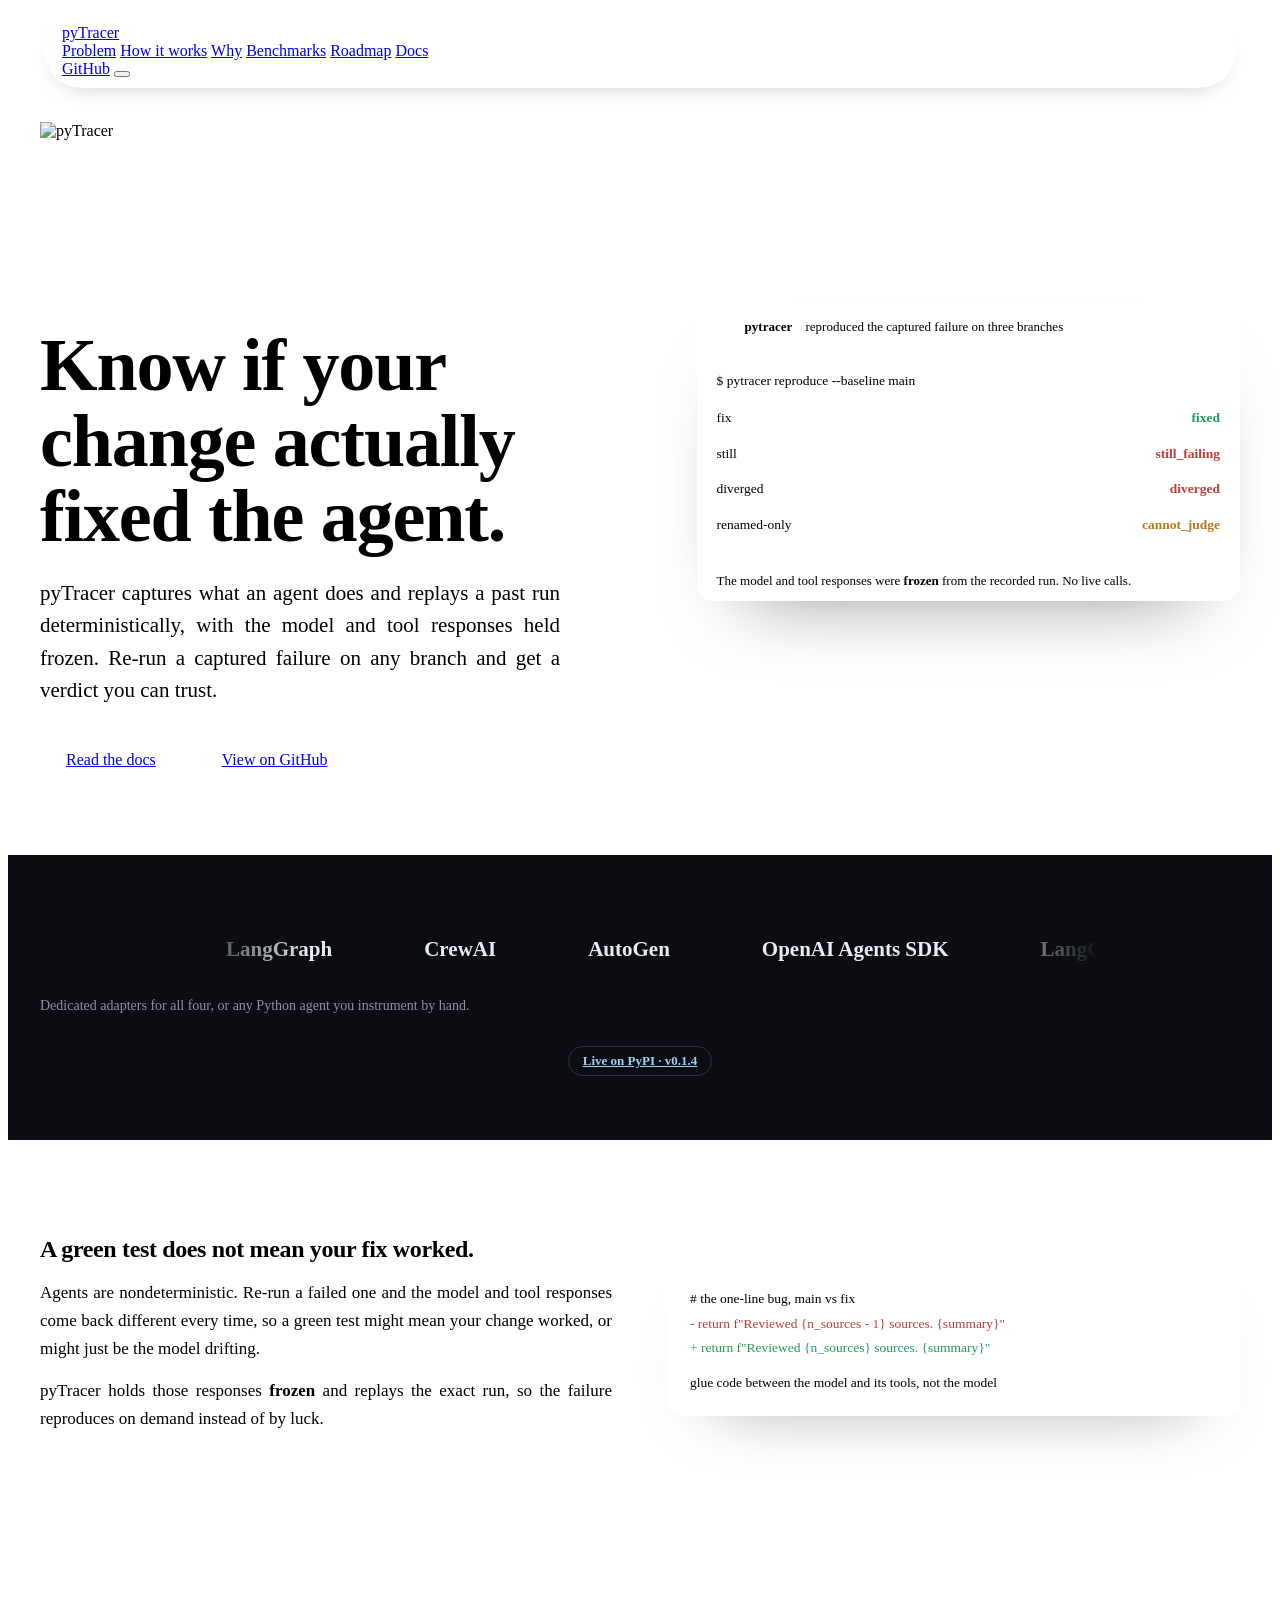
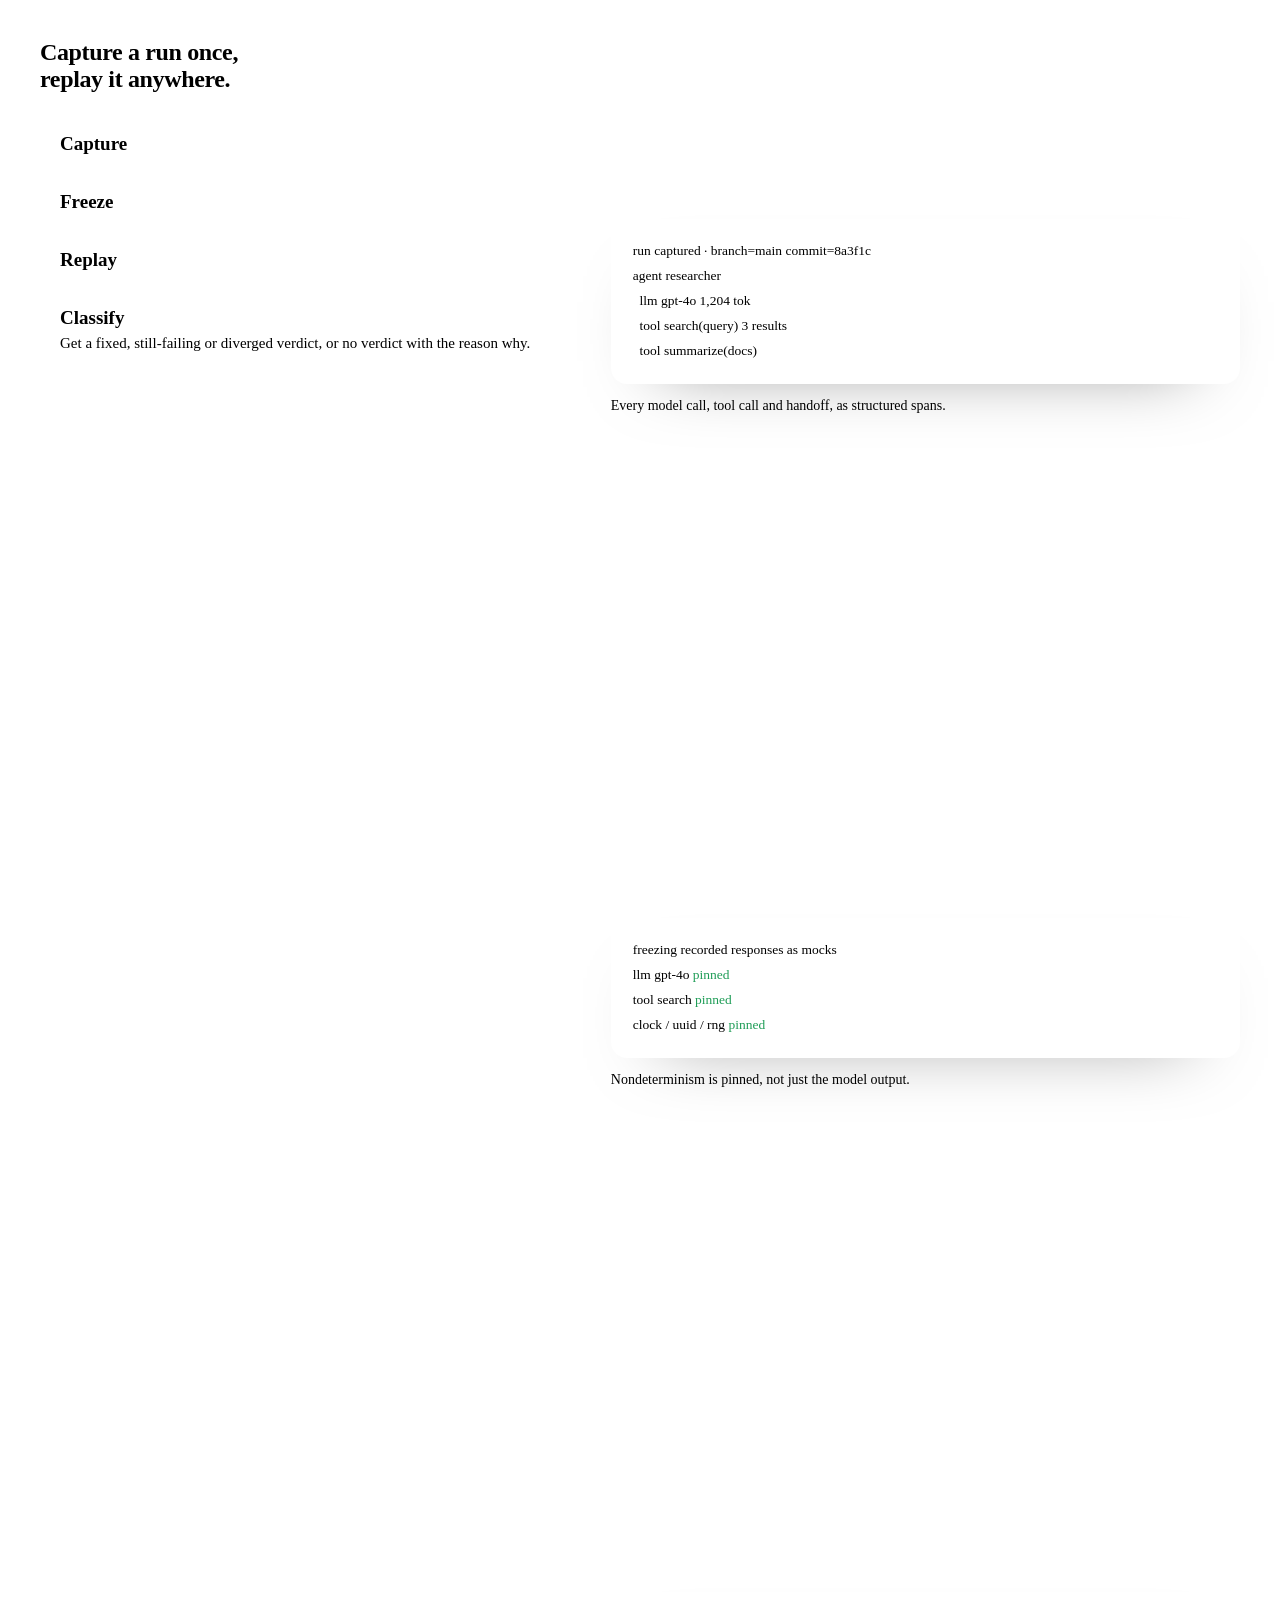
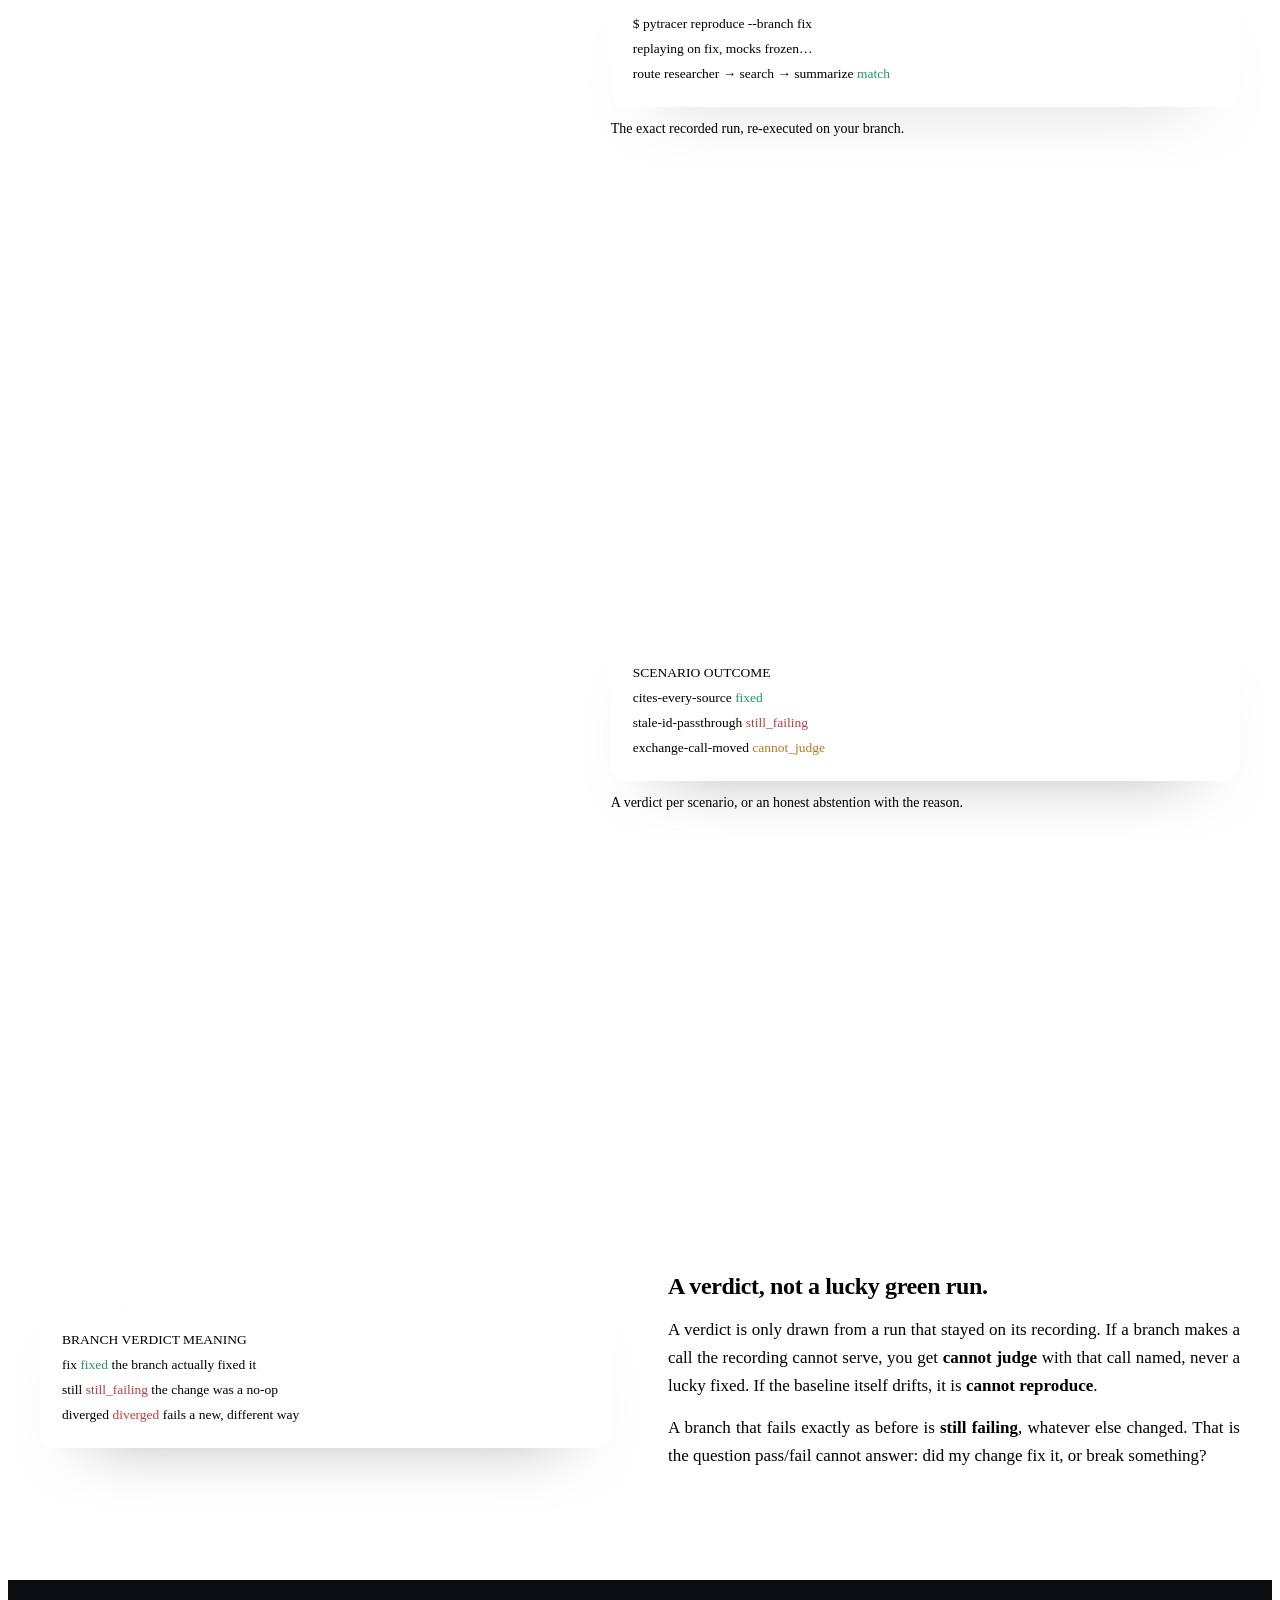
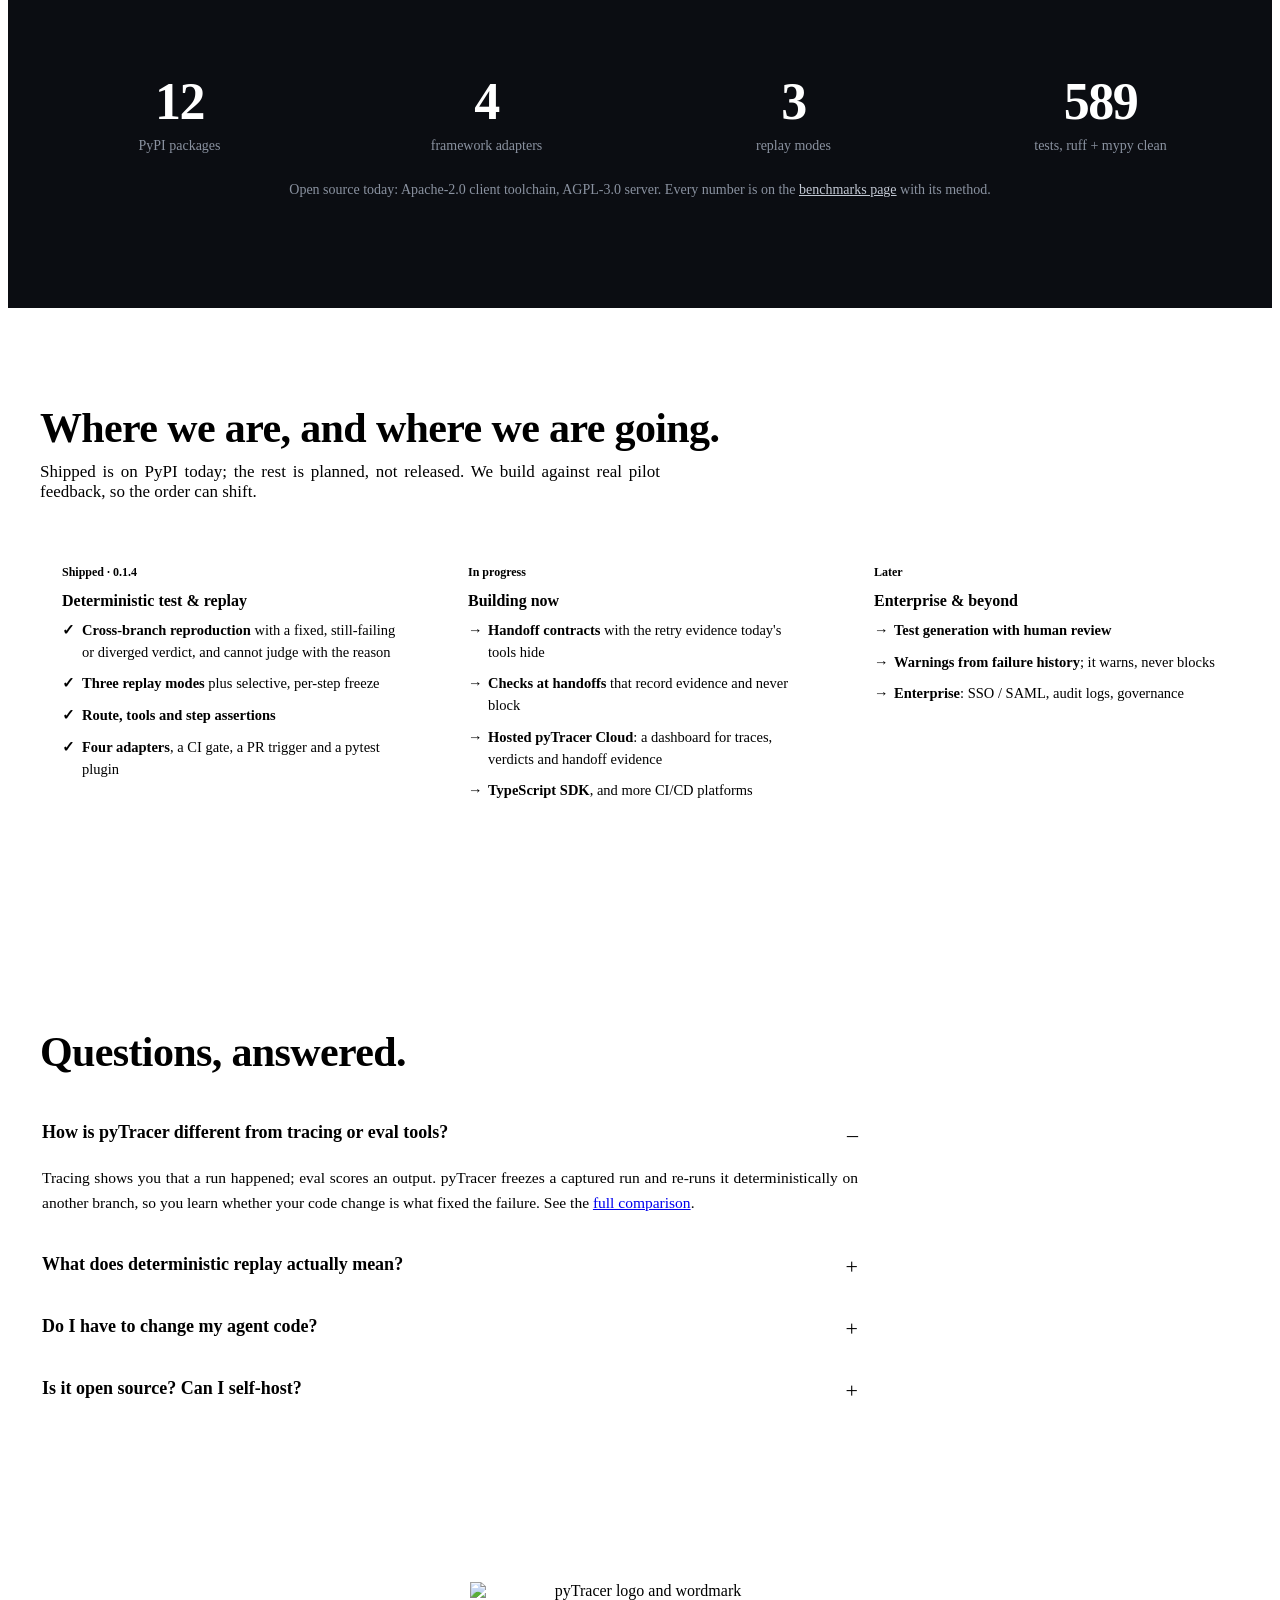
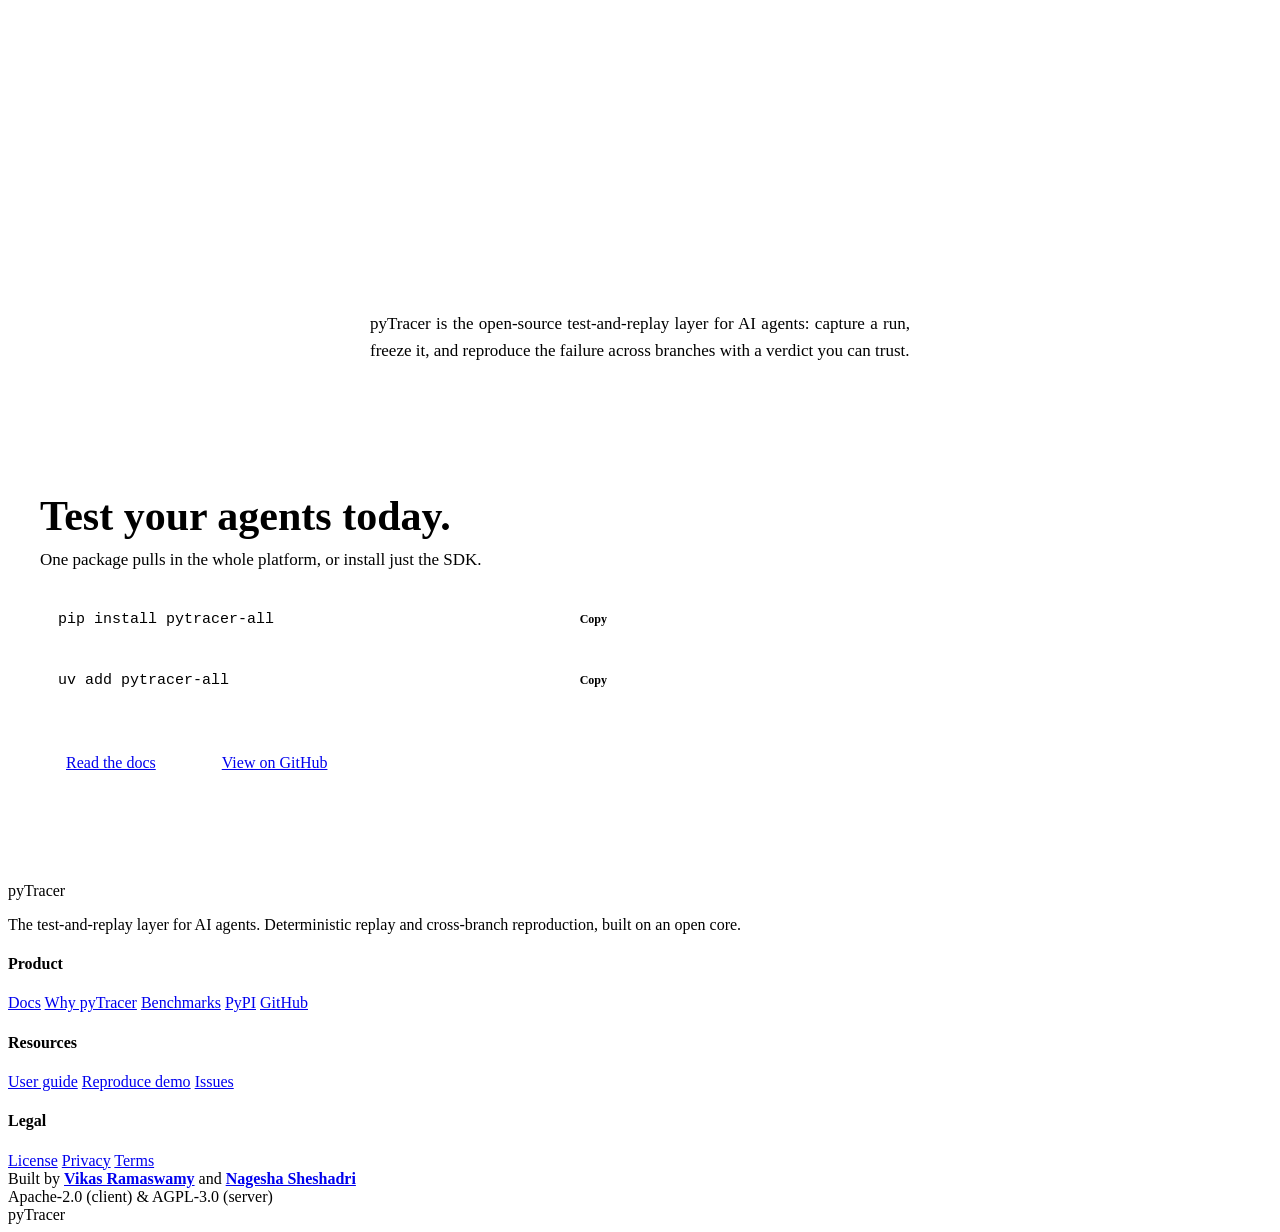
==== site/index.html @ fa763dd8 "Merge pull request #143 from vi6120/feature/hero-logo Show full pyTracer lockup at the top of the he" ====
<!doctype html>
<html lang="en">
<head>
<meta charset="utf-8">
<meta name="viewport" content="width=device-width, initial-scale=1">
<title>pyTracer - test and replay your AI agents</title>
<meta name="description" content="pyTracer captures what your AI agent does, replays a past run deterministically, and regression-tests it in CI. Its headline feature is cross-branch reproduction.">
<link rel="canonical" href="https://pytracer.com/">
<meta property="og:type" content="website">
<meta property="og:site_name" content="pyTracer">
<meta property="og:url" content="https://pytracer.com/">
<meta property="og:title" content="pyTracer - test and replay your AI agents">
<meta property="og:description" content="Capture what your AI agent does, replay a past run deterministically, and reproduce a failure across branches with a verdict you can trust.">
<meta property="og:image" content="https://pytracer.com/assets/og.png">
<meta name="twitter:card" content="summary_large_image">
<meta name="twitter:title" content="pyTracer - test and replay your AI agents">
<meta name="twitter:description" content="Capture what your AI agent does, replay a past run deterministically, and reproduce a failure across branches with a verdict you can trust.">
<meta name="twitter:image" content="https://pytracer.com/assets/og.png">
<link rel="icon" type="image/png" href="/assets/favicon.png">
<link rel="apple-touch-icon" href="/assets/apple-touch-icon.png">
<link rel="stylesheet" href="/style.css">
<script src="/nav.js" defer></script>
<style>
  :root { --serif: "Iowan Old Style", "Palatino Linotype", Palatino, "Book Antiqua", Georgia, serif; }

  /* wider canvas than the shared .container, used edge to edge */
  .wrap { max-width: 1280px; margin: 0 auto; padding: 0 32px; }
  .section { padding: 96px 0; }
  .section-tight { padding: 64px 0; }

  /* floating pill nav, scoped to the landing */
  .site-header { position: sticky; top: 14px; z-index: 30; background: transparent; border: none; }
  .site-header .inner { max-width: 1160px; margin: 0 auto; padding: 10px 14px 10px 18px;
    background: color-mix(in srgb, var(--bg) 82%, transparent); backdrop-filter: saturate(150%) blur(10px);
    border: 1px solid var(--border); border-radius: 999px; box-shadow: 0 10px 30px -20px rgba(0,0,0,.4); }

  /* pill buttons with motion */
  .btn { border-radius: 999px; transition: transform .16s ease, background-color .16s ease, border-color .16s ease; }
  .btn.primary:hover { transform: translateY(-2px); background: color-mix(in srgb, var(--accent) 88%, #000); }
  .btn.ghost:hover { transform: translateY(-2px); }
  .btn.lg { padding: 14px 26px; font-size: 16px; }

  /* serif editorial display */
  h1.display, .section h2.display { font-family: var(--serif); font-weight: 600; letter-spacing: -0.015em; }

  /* ---- hero: full width, asymmetric ---- */
  .hero { padding: 40px 0 72px; }
  .hero-grid { display: grid; grid-template-columns: 1.05fr 0.95fr; gap: 56px; align-items: center; }
  .hero-logo { width: clamp(150px, 18vw, 200px); height: auto; display: block; margin: 0 0 24px; }
  .badge { display: inline-flex; align-items: center; gap: 8px; font-size: 13px; font-weight: 600;
           color: var(--accent); border: 1px solid var(--border); border-radius: 999px; padding: 5px 13px; margin-bottom: 22px; }
  h1.display { font-size: clamp(42px, 6.2vw, 74px); line-height: 1.02; margin: 0 0 22px; }
  h1.display .accent { color: var(--accent); }
  .hero .lede { font-size: clamp(17px, 2.2vw, 21px); color: var(--muted); max-width: 520px; line-height: 1.55; margin: 0 0 30px; }
  .hero .cta { display: inline-flex; gap: 14px; flex-wrap: wrap; }

  /* product panel: a real pytracer result, styled like the PR check it posts */
  .panel { background: var(--panel); border: 1px solid var(--border); border-radius: 16px; overflow: hidden;
           box-shadow: 0 40px 80px -50px rgba(0,0,0,.5); }
  .panel-bar { display: flex; align-items: center; gap: 10px; padding: 12px 16px; border-bottom: 1px solid var(--border); font-size: 13px; color: var(--muted); }
  .panel-bar .avatar { width: 22px; height: 22px; border-radius: 6px; background: var(--accent); flex: none; }
  .panel-bar b { color: var(--text); font-weight: 650; }
  .panel-body { padding: 18px 20px; font-family: var(--mono); font-size: 13.5px; line-height: 1.9; }
  .panel-body .muted { color: var(--muted); }
  .vtable { width: 100%; border-collapse: collapse; margin-top: 6px; }
  .vtable td { padding: 5px 0; border-top: 1px solid color-mix(in srgb, var(--border) 70%, transparent); }
  .vtable td:first-child { color: var(--text); }
  .vtable td.v { text-align: right; font-weight: 700; }
  .v.ok { color: #1f9d57; } .v.fail { color: #c23b3b; } .v.warn { color: #b7791f; }
  @media (prefers-color-scheme: dark) { .v.ok { color: #46c788; } .v.warn { color: #e0b150; } .v.fail { color: #f0756b; } }
  .panel-foot { padding: 12px 20px; border-top: 1px solid var(--border); font-size: 13px; color: var(--muted); }
  .panel-foot b { color: var(--text); }

  /* ---- full-bleed dark band ---- */
  .band-dark { background: #0b0d12; color: #c3c9d4; }
  .band-dark .eq { color: #e9edf3; }
  .fw-grid { display: grid; grid-template-columns: repeat(4, 1fr); gap: 1px; background: #1b1f28;
             border: 1px solid #1b1f28; border-radius: 16px; overflow: hidden; }
  .fw-cell { background: #0b0d12; padding: 26px 20px; text-align: center; font-weight: 650; font-size: 17px; color: #e9edf3; }
  .fw-sub { text-align: center; color: #8a92a0; font-size: 14px; margin-top: 18px; }
  /* framework slider (continuous, pauses on hover) */
  .fw-slider { position: relative; overflow: hidden; max-width: 920px; margin: 0 auto;
               -webkit-mask-image: linear-gradient(90deg, transparent, #000 14%, #000 86%, transparent);
               mask-image: linear-gradient(90deg, transparent, #000 14%, #000 86%, transparent); }
  .fw-track { display: flex; width: max-content; animation: fwslide 20s linear infinite; }
  .fw-slider:hover .fw-track { animation-play-state: paused; }
  @keyframes fwslide { to { transform: translateX(-50%); } }
  .fw-item { display: inline-flex; align-items: center; padding: 18px 46px; font-weight: 650; font-size: 21px; color: #e9edf3; white-space: nowrap; }
  .badge-dark { display: inline-flex; align-items: center; gap: 8px; font-size: 13px; font-weight: 600;
                color: #9fd0f5; border: 1px solid #2a3240; border-radius: 999px; padding: 6px 14px; margin-top: 18px; transition: border-color .16s ease; }
  .badge-dark:hover { text-decoration: none; border-color: #5cb0ef; }
  @media (prefers-reduced-motion: reduce) {
    .fw-track { animation: none; width: auto; flex-wrap: wrap; justify-content: center; }
    .fw-track .dup { display: none; }
    .fw-slider { -webkit-mask-image: none; mask-image: none; }
  }

  /* ---- sticky showcase (the signature motion) ---- */
  .showcase { display: grid; grid-template-columns: 0.9fr 1.1fr; gap: 56px; align-items: start; }
  .sc-steps { position: sticky; top: 120px; align-self: start; }
  .sc-steps h2 { margin: 0 0 24px; }
  .sc-step { padding: 16px 0 16px 20px; border-left: 2px solid var(--border); cursor: default; transition: border-color .2s ease; }
  .sc-step.active { border-color: var(--accent); }
  .sc-step b { display: block; font-size: 19px; margin-bottom: 4px; color: var(--muted); transition: color .2s ease; }
  .sc-step.active b { color: var(--text); }
  .sc-step p { margin: 0; font-size: 15px; color: var(--muted); max-height: 0; opacity: 0; overflow: hidden;
               transition: max-height .3s ease, opacity .3s ease, margin .3s ease; }
  .sc-step.active p { max-height: 100px; opacity: 1; margin-top: 6px; }
  .sc-stages { display: flex; flex-direction: column; gap: 56vh; padding: 20vh 0 30vh; }
  .stage { min-height: 1px; }
  .stage .mock { background: var(--panel); border: 1px solid var(--border); border-radius: 16px; padding: 20px 22px;
                 font-family: var(--mono); font-size: 13.5px; line-height: 1.85; box-shadow: 0 30px 70px -50px rgba(0,0,0,.5); }
  .stage .mock .k { color: var(--accent); } .stage .mock .mut { color: var(--muted); }
  .stage .cap { margin-top: 14px; font-size: 14px; color: var(--muted); }

  /* ---- alternating feature rows ---- */
  .feature { display: grid; grid-template-columns: 1fr 1fr; gap: 56px; align-items: center; }
  .feature.flip .f-media { order: -1; }
  .feature h2 { margin: 0 0 16px; }
  .feature p { color: var(--muted); font-size: 17px; line-height: 1.65; margin: 0 0 14px; }
  .feature p strong { color: var(--text); }
  .f-media .mock { background: var(--panel); border: 1px solid var(--border); border-radius: 16px; padding: 20px 22px;
                   font-family: var(--mono); font-size: 13.5px; line-height: 1.85; box-shadow: 0 30px 70px -50px rgba(0,0,0,.5); }
  .f-media .mock .add { color: #1f9d57; } .f-media .mock .del { color: #c23b3b; } .f-media .mock .mut { color: var(--muted); }
  @media (prefers-color-scheme: dark) { .f-media .mock .add { color: #46c788; } .f-media .mock .del { color: #f0756b; } }

  /* ---- stats (on dark) ---- */
  .stats { display: grid; grid-template-columns: repeat(4, 1fr); gap: 28px; text-align: center; }
  .stat .big { font-size: clamp(34px, 4.4vw, 52px); font-weight: 800; letter-spacing: -0.03em; line-height: 1; color: #fff; }
  .stat .lbl { color: #8a92a0; font-size: 14px; margin-top: 10px; }

  /* ---- roadmap ---- */
  .road { display: grid; grid-template-columns: repeat(3, 1fr); gap: 18px; }
  .road-col { border: 1px solid var(--border); border-radius: 16px; padding: 24px 22px; }
  .road-col.shipped { background: var(--accent-soft); }
  .road-col h3 { margin: 0 0 4px; font-size: 16px; }
  .road-tag { display: inline-block; font-size: 12px; font-weight: 700; color: var(--muted); margin: 0 0 12px; }
  .road-col.shipped .road-tag { color: var(--accent); }
  .road-col ul { list-style: none; margin: 0; padding: 0; }
  .road-col li { position: relative; padding-left: 20px; margin: 10px 0; font-size: 14.5px; color: var(--muted); line-height: 1.5; }
  .road-col li b { color: var(--text); font-weight: 650; }
  .road-col.shipped li::before { content: "\2713"; position: absolute; left: 0; color: var(--accent); font-weight: 700; }
  .road-col.plan li::before { content: "\2192"; position: absolute; left: 0; color: var(--muted); }

  /* ---- faq + install ---- */
  .faq { max-width: 820px; }
  details.q { border-top: 1px solid var(--border); }
  details.q:last-of-type { border-bottom: 1px solid var(--border); }
  details.q > summary { list-style: none; cursor: pointer; display: flex; justify-content: space-between; gap: 16px; padding: 18px 2px; font-size: 18px; font-weight: 600; }
  details.q > summary::-webkit-details-marker { display: none; }
  details.q > summary::after { content: "+"; font-size: 22px; font-weight: 300; color: var(--muted); }
  details.q[open] > summary::after { content: "\2013"; color: var(--accent); }
  details.q .body { padding: 0 2px 20px; color: var(--muted); font-size: 15.5px; line-height: 1.6; }
  .install .row { display: flex; align-items: center; justify-content: space-between; gap: 12px;
                  background: var(--panel); border: 1px solid var(--border); border-radius: 12px; padding: 13px 18px; margin: 10px 0;
                  font-family: var(--mono); font-size: 15px; max-width: 560px; }
  .copy { font-family: var(--sans); font-size: 12px; font-weight: 600; color: var(--muted); background: var(--panel-2); border: none; border-radius: 7px; padding: 5px 11px; cursor: pointer; }
  .copy:hover { color: var(--text); } .copy.ok { color: var(--accent); }

  /* ---- brand identity band ---- */
  .brand-band { text-align: center; }
  .brand-band .lockup { width: clamp(220px, 32vw, 340px); height: auto; display: block; margin: 0 auto 18px; }
  .brand-band .tag { color: var(--muted); font-size: 17px; max-width: 540px; margin: 0 auto; line-height: 1.6; }

  /* justified body copy, uniform left and right edges */
  .hero .lede, .feature p, #roadmap .wrap > p, #faq .body,
  .brand-band .tag, .section-tight .wrap > p { text-align: justify; text-justify: inter-word; hyphens: auto; }

  /* purposeful in-view fade, for media panels only (not every block) */
  .rise { opacity: 0; transform: translateY(20px); transition: opacity .6s ease, transform .6s ease; }
  .rise.in { opacity: 1; transform: none; }

  @media (max-width: 920px) {
    .hero-grid, .showcase, .feature { grid-template-columns: 1fr; gap: 32px; }
    .feature.flip .f-media { order: 0; }
    .sc-steps { position: static; }
    .sc-stages { gap: 28px; padding: 24px 0; }
    .sc-step p { max-height: 100px; opacity: 1; margin-top: 6px; }
    .fw-grid { grid-template-columns: repeat(2, 1fr); }
    .stats { grid-template-columns: repeat(2, 1fr); gap: 24px; }
    .road { grid-template-columns: 1fr; }
    .section { padding: 64px 0; }
  }
  @media (prefers-reduced-motion: reduce) {
    .rise { opacity: 1; transform: none; transition: none; }
    .btn.primary:hover, .btn.ghost:hover { transform: none; }
  }
</style>
<script type="application/ld+json">
{
  "@context": "https://schema.org",
  "@graph": [
    {
      "@type": "SoftwareApplication",
      "name": "pyTracer",
      "applicationCategory": "DeveloperApplication",
      "operatingSystem": "Linux, macOS, Windows",
      "softwareVersion": "0.1.4",
      "url": "https://pytracer.com/",
      "description": "pyTracer captures what an AI agent does, replays a past run deterministically with the model and tool responses frozen, and reproduces a failure across branches with a verdict.",
      "license": "https://pytracer.com/license",
      "offers": { "@type": "Offer", "price": "0", "priceCurrency": "USD" },
      "author": { "@type": "Organization", "name": "pyTracer", "url": "https://pytracer.com/" }
    },
    {
      "@type": "Organization",
      "name": "pyTracer",
      "url": "https://pytracer.com/",
      "logo": "https://pytracer.com/assets/logo.png",
      "sameAs": ["https://github.com/vi6120/pyTracer", "https://pypi.org/project/pytracer-all/"]
    },
    {
      "@type": "FAQPage",
      "mainEntity": [
        { "@type": "Question", "name": "How is pyTracer different from tracing or eval tools?", "acceptedAnswer": { "@type": "Answer", "text": "Tracing shows you that a run happened; eval scores an output. pyTracer freezes a captured run and re-runs it deterministically on another branch, so you learn whether your code change is what fixed the failure." } },
        { "@type": "Question", "name": "What does deterministic replay actually mean?", "acceptedAnswer": { "@type": "Answer", "text": "The recorded model and tool responses are injected back in during replay, so the agent follows the exact same path with no live API calls. The same failure reproduces identically every time." } },
        { "@type": "Question", "name": "Do I have to change my agent code?", "acceptedAnswer": { "@type": "Answer", "text": "With a framework adapter, no: register it and the model and tool calls are captured and replayable as they are. Otherwise add the @op decorator to the functions that call models and tools, one or two lines each." } },
        { "@type": "Question", "name": "Is it open source? Can I self-host?", "acceptedAnswer": { "@type": "Answer", "text": "Yes to both. The client toolchain is Apache-2.0 and the server components are AGPL-3.0; all 12 packages are on PyPI. Self-host the gateway and stores as a Docker stack, or point the SDK at the hosted gateway." } }
      ]
    }
  ]
}
</script>
</head>
<body>
  <header class="site-header">
    <div class="inner">
      <a class="brand" href="/"><span class="py">py</span>Tracer</a>
      <nav class="nav" id="site-nav">
        <a href="#problem">Problem</a>
        <a href="#how">How it works</a>
        <a href="/compare">Why</a>
        <a href="/benchmarks">Benchmarks</a>
        <a href="#roadmap">Roadmap</a>
        <a href="/docs">Docs</a>
      </nav>
      <a class="nav-cta" href="https://github.com/vi6120/pyTracer">GitHub</a>
      <button class="nav-toggle" type="button" aria-label="Menu" aria-expanded="false" aria-controls="site-nav"><span class="bars"></span></button>
    </div>
  </header>

  <main>
    <!-- hero: full-width asymmetric -->
    <section class="hero">
      <div class="wrap hero-grid">
        <div class="hero-text">
          <picture>
            <source srcset="/assets/logo-trans-dark.png" media="(prefers-color-scheme: dark)">
            <img class="hero-logo" src="/assets/logo-trans-light.png" width="440" height="401" alt="pyTracer">
          </picture>
          <h1 class="display">Know if your change <span class="accent">actually fixed</span> the agent.</h1>
          <p class="lede">pyTracer captures what an agent does and replays a past run deterministically,
          with the model and tool responses held frozen. Re-run a captured failure on any branch and
          get a verdict you can trust.</p>
          <div class="cta">
            <a class="btn primary lg" href="/docs">Read the docs</a>
            <a class="btn ghost lg" href="https://github.com/vi6120/pyTracer">View on GitHub</a>
          </div>
        </div>
        <div class="hero-media rise">
          <div class="panel">
            <div class="panel-bar"><span class="avatar"></span><b>pytracer</b>&nbsp;reproduced the captured failure on three branches</div>
            <div class="panel-body">
              <div class="muted">$ pytracer reproduce --baseline main</div>
              <table class="vtable">
                <tr><td>fix</td><td class="v ok">fixed</td></tr>
                <tr><td>still</td><td class="v fail">still_failing</td></tr>
                <tr><td>diverged</td><td class="v fail">diverged</td></tr>
                <tr><td>renamed-only</td><td class="v warn">cannot_judge</td></tr>
              </table>
            </div>
            <div class="panel-foot">The model and tool responses were <b>frozen</b> from the recorded run. No live calls.</div>
          </div>
        </div>
      </div>
    </section>

    <!-- frameworks: full-bleed dark band -->
    <section class="band-dark section-tight">
      <div class="wrap">
        <div class="fw-slider" aria-label="Supported frameworks">
          <div class="fw-track">
            <span class="fw-item">LangGraph</span>
            <span class="fw-item">CrewAI</span>
            <span class="fw-item">AutoGen</span>
            <span class="fw-item">OpenAI Agents SDK</span>
            <span class="fw-item dup" aria-hidden="true">LangGraph</span>
            <span class="fw-item dup" aria-hidden="true">CrewAI</span>
            <span class="fw-item dup" aria-hidden="true">AutoGen</span>
            <span class="fw-item dup" aria-hidden="true">OpenAI Agents SDK</span>
          </div>
        </div>
        <p class="fw-sub">Dedicated adapters for all four, or any Python agent you instrument by hand.</p>
        <div style="text-align:center"><a class="badge-dark" href="https://pypi.org/project/pytracer-all/">Live on PyPI &middot; v0.1.4</a></div>
      </div>
    </section>

    <!-- problem: alternating feature row -->
    <section class="section" id="problem">
      <div class="wrap feature">
        <div class="f-text">
          <h2 class="display">A green test does not mean your fix worked.</h2>
          <p>Agents are nondeterministic. Re-run a failed one and the model and tool responses come
          back different every time, so a green test might mean your change worked, or might just be
          the model drifting.</p>
          <p>pyTracer holds those responses <strong>frozen</strong> and replays the exact run, so the
          failure reproduces on demand instead of by luck.</p>
        </div>
        <div class="f-media rise">
          <div class="mock">
            <div class="mut"># the one-line bug, main vs fix</div>
            <div><span class="del">- return f"Reviewed {n_sources - 1} sources. {summary}"</span></div>
            <div><span class="add">+ return f"Reviewed {n_sources} sources. {summary}"</span></div>
            <div class="mut" style="margin-top:10px">glue code between the model and its tools, not the model</div>
          </div>
        </div>
      </div>
    </section>

    <!-- how it works: sticky scroll showcase -->
    <section class="section" id="how">
      <div class="wrap showcase">
        <div class="sc-steps">
          <h2 class="display">Capture a run once,<br>replay it anywhere.</h2>
          <div class="sc-step" data-step="0"><b>Capture</b><p>Record the run, down to each model call and tool result, stamped with branch and commit.</p></div>
          <div class="sc-step" data-step="1"><b>Freeze</b><p>Pin the recorded responses as mocks, along with the clock, timestamps, UUIDs and RNG.</p></div>
          <div class="sc-step" data-step="2"><b>Replay</b><p>Re-run on any branch in full, partial or live mode, or freeze all but the step you changed.</p></div>
          <div class="sc-step" data-step="3"><b>Classify</b><p>Get a fixed, still-failing or diverged verdict, or no verdict with the reason why.</p></div>
        </div>
        <div class="sc-stages">
          <div class="stage" data-step="0"><div class="mock">
            <div class="mut">run captured  ·  branch=main  commit=8a3f1c</div>
            <div><span class="k">agent</span> researcher</div>
            <div>&nbsp;&nbsp;<span class="k">llm</span> gpt-4o  <span class="mut">1,204 tok</span></div>
            <div>&nbsp;&nbsp;<span class="k">tool</span> search(query)  <span class="mut">3 results</span></div>
            <div>&nbsp;&nbsp;<span class="k">tool</span> summarize(docs)</div>
          </div><div class="cap">Every model call, tool call and handoff, as structured spans.</div></div>
          <div class="stage" data-step="1"><div class="mock">
            <div class="mut">freezing recorded responses as mocks</div>
            <div><span class="k">llm</span> gpt-4o        <span class="v ok">pinned</span></div>
            <div><span class="k">tool</span> search       <span class="v ok">pinned</span></div>
            <div><span class="k">clock / uuid / rng</span>  <span class="v ok">pinned</span></div>
          </div><div class="cap">Nondeterminism is pinned, not just the model output.</div></div>
          <div class="stage" data-step="2"><div class="mock">
            <div class="mut">$ pytracer reproduce --branch fix</div>
            <div>replaying on <span class="k">fix</span>, mocks frozen&hellip;</div>
            <div>route  researcher &rarr; search &rarr; summarize  <span class="v ok">match</span></div>
          </div><div class="cap">The exact recorded run, re-executed on your branch.</div></div>
          <div class="stage" data-step="3"><div class="mock">
            <div class="mut">SCENARIO              OUTCOME</div>
            <div>cites-every-source    <span class="v ok">fixed</span></div>
            <div>stale-id-passthrough  <span class="v fail">still_failing</span></div>
            <div>exchange-call-moved   <span class="v warn">cannot_judge</span></div>
          </div><div class="cap">A verdict per scenario, or an honest abstention with the reason.</div></div>
        </div>
      </div>
    </section>

    <!-- verdict: alternating (flipped) -->
    <section class="section" id="verdict">
      <div class="wrap feature flip">
        <div class="f-text">
          <h2 class="display">A verdict, not a lucky green run.</h2>
          <p>A verdict is only drawn from a run that stayed on its recording. If a branch makes a call
          the recording cannot serve, you get <strong>cannot judge</strong> with that call named, never
          a lucky fixed. If the baseline itself drifts, it is <strong>cannot reproduce</strong>.</p>
          <p>A branch that fails exactly as before is <strong>still failing</strong>, whatever else
          changed. That is the question pass/fail cannot answer: did my change fix it, or break
          something?</p>
        </div>
        <div class="f-media rise">
          <div class="mock">
            <div class="mut">BRANCH     VERDICT         MEANING</div>
            <div>fix        <span class="add">fixed</span>           the branch actually fixed it</div>
            <div>still      <span class="del">still_failing</span>   the change was a no-op</div>
            <div>diverged   <span class="del">diverged</span>        fails a new, different way</div>
          </div>
        </div>
      </div>
    </section>

    <!-- proof: dark band -->
    <section class="band-dark section">
      <div class="wrap">
        <div class="stats">
          <div class="stat"><div class="big">12</div><div class="lbl">PyPI packages</div></div>
          <div class="stat"><div class="big">4</div><div class="lbl">framework adapters</div></div>
          <div class="stat"><div class="big">3</div><div class="lbl">replay modes</div></div>
          <div class="stat"><div class="big">589</div><div class="lbl">tests, ruff + mypy clean</div></div>
        </div>
        <p class="fw-sub" style="margin-top:28px">Open source today: Apache-2.0 client toolchain, AGPL-3.0 server. Every number is on the <a href="/benchmarks" style="color:#c3c9d4;text-decoration:underline">benchmarks page</a> with its method.</p>
      </div>
    </section>

    <!-- roadmap -->
    <section class="section" id="roadmap">
      <div class="wrap">
        <h2 class="display" style="font-size:clamp(28px,4vw,42px);margin:0 0 10px">Where we are, and where we are going.</h2>
        <p style="color:var(--muted);font-size:17px;max-width:620px;margin:0 0 36px">Shipped is on PyPI today; the rest is planned, not released. We build against real pilot feedback, so the order can shift.</p>
        <div class="road">
          <div class="road-col shipped">
            <div class="road-tag">Shipped &middot; 0.1.4</div>
            <h3>Deterministic test &amp; replay</h3>
            <ul>
              <li><b>Cross-branch reproduction</b> with a fixed, still-failing or diverged verdict, and cannot judge with the reason</li>
              <li><b>Three replay modes</b> plus selective, per-step freeze</li>
              <li><b>Route, tools and step assertions</b></li>
              <li><b>Four adapters</b>, a CI gate, a PR trigger and a pytest plugin</li>
            </ul>
          </div>
          <div class="road-col plan">
            <div class="road-tag">In progress</div>
            <h3>Building now</h3>
            <ul>
              <li><b>Handoff contracts</b> with the retry evidence today's tools hide</li>
              <li><b>Checks at handoffs</b> that record evidence and never block</li>
              <li><b>Hosted pyTracer Cloud</b>: a dashboard for traces, verdicts and handoff evidence</li>
              <li><b>TypeScript SDK</b>, and more CI/CD platforms</li>
            </ul>
          </div>
          <div class="road-col plan">
            <div class="road-tag">Later</div>
            <h3>Enterprise &amp; beyond</h3>
            <ul>
              <li><b>Test generation with human review</b></li>
              <li><b>Warnings from failure history</b>; it warns, never blocks</li>
              <li><b>Enterprise</b>: SSO / SAML, audit logs, governance</li>
            </ul>
          </div>
        </div>
      </div>
    </section>

    <!-- faq -->
    <section class="section" id="faq">
      <div class="wrap">
        <h2 class="display" style="font-size:clamp(28px,4vw,42px);margin:0 0 28px">Questions, answered.</h2>
        <div class="faq">
          <details class="q" open>
            <summary>How is pyTracer different from tracing or eval tools?</summary>
            <div class="body">Tracing shows you that a run happened; eval scores an output. pyTracer freezes a captured run and re-runs it deterministically on another branch, so you learn whether your code change is what fixed the failure. See the <a href="/compare">full comparison</a>.</div>
          </details>
          <details class="q">
            <summary>What does deterministic replay actually mean?</summary>
            <div class="body">The recorded model and tool responses are injected back in during replay, so the agent follows the exact same path with no live API calls. The same failure reproduces identically every time.</div>
          </details>
          <details class="q">
            <summary>Do I have to change my agent code?</summary>
            <div class="body">With a framework adapter, no: register it and the model and tool calls are captured and replayable as they are. Otherwise add the <code>@op</code> decorator to the functions that call models and tools, one or two lines each.</div>
          </details>
          <details class="q">
            <summary>Is it open source? Can I self-host?</summary>
            <div class="body">Yes to both. The client toolchain is Apache-2.0 and the server components are AGPL-3.0; all 12 packages are on PyPI. Self-host the gateway and stores as a Docker stack, or point the SDK at the hosted gateway.</div>
          </details>
        </div>
      </div>
    </section>

    <!-- brand identity band -->
    <section class="section-tight brand-band">
      <div class="wrap">
        <picture>
          <source srcset="/assets/logo-trans-dark.png" media="(prefers-color-scheme: dark)">
          <img class="lockup" src="/assets/logo-trans-light.png" width="440" height="401" alt="pyTracer logo and wordmark">
        </picture>
        <p class="tag">pyTracer is the open-source test-and-replay layer for AI agents: capture a run, freeze it, and reproduce the failure across branches with a verdict you can trust.</p>
      </div>
    </section>

    <!-- get started -->
    <section class="section-tight" style="padding-bottom:96px">
      <div class="wrap">
        <h2 class="display" style="font-size:clamp(28px,4vw,42px);margin:0 0 10px">Test your agents today.</h2>
        <p style="color:var(--muted);font-size:17px;margin:0 0 24px">One package pulls in the whole platform, or install just the SDK.</p>
        <div class="install">
          <div class="row"><code>pip install pytracer-all</code><button class="copy" type="button" data-copy="pip install pytracer-all" aria-label="Copy install command">Copy</button></div>
          <div class="row"><code>uv add pytracer-all</code><button class="copy" type="button" data-copy="uv add pytracer-all" aria-label="Copy install command">Copy</button></div>
        </div>
        <div class="cta" style="margin-top:24px;display:inline-flex;gap:14px">
          <a class="btn primary lg" href="/docs">Read the docs</a>
          <a class="btn ghost lg" href="https://github.com/vi6120/pyTracer">View on GitHub</a>
        </div>
      </div>
    </section>
  </main>

  <footer class="footer-xl">
    <div class="inner">
      <div class="footer-top">
        <div class="footer-brand">
          <div class="fb-logo"><span class="py">py</span>Tracer</div>
          <p>The test-and-replay layer for AI agents. Deterministic replay and cross-branch reproduction, built on an open core.</p>
        </div>
        <div class="footer-col">
          <h4>Product</h4>
          <a href="/docs">Docs</a>
          <a href="/compare">Why pyTracer</a>
          <a href="/benchmarks">Benchmarks</a>
          <a href="https://pypi.org/project/pytracer-all/">PyPI</a>
          <a href="https://github.com/vi6120/pyTracer">GitHub</a>
        </div>
        <div class="footer-col">
          <h4>Resources</h4>
          <a href="/docs">User guide</a>
          <a href="https://github.com/vi6120/pyTracer/tree/main/examples/reproduce-demo">Reproduce demo</a>
          <a href="https://github.com/vi6120/pyTracer/issues">Issues</a>
        </div>
        <div class="footer-col">
          <h4>Legal</h4>
          <a href="/license">License</a>
          <a href="/privacy">Privacy</a>
          <a href="/terms">Terms</a>
        </div>
      </div>
      <div class="footer-bottom">
        <div class="made">Built by <b><a href="https://www.linkedin.com/in/vikasramaswamy/">Vikas Ramaswamy</a></b> and <b><a href="https://www.linkedin.com/in/nageshasheshadri/">Nagesha Sheshadri</a></b></div>
        <div>Apache-2.0 (client) &amp; AGPL-3.0 (server)</div>
      </div>
    </div>
    <div class="footer-mark" aria-hidden="true">pyTracer</div>
  </footer>

  <script>
    // copy buttons
    document.querySelectorAll('.copy').forEach(function (btn) {
      btn.addEventListener('click', function () {
        navigator.clipboard.writeText(btn.getAttribute('data-copy')).then(function () {
          var p = btn.textContent; btn.textContent = 'Copied'; btn.classList.add('ok');
          setTimeout(function () { btn.textContent = p; btn.classList.remove('ok'); }, 1400);
        }).catch(function () {});
      });
    });

    // purposeful in-view fade for media panels only
    (function () {
      var reduce = matchMedia('(prefers-reduced-motion: reduce)').matches;
      var els = [].slice.call(document.querySelectorAll('.rise'));
      if (reduce || !('IntersectionObserver' in window)) { els.forEach(function (e) { e.classList.add('in'); }); return; }
      var io = new IntersectionObserver(function (es) { es.forEach(function (en) {
        if (en.isIntersecting) { en.target.classList.add('in'); io.unobserve(en.target); } }); }, { threshold: 0.2 });
      els.forEach(function (e) { io.observe(e); });
    })();

    // sticky showcase: highlight the step whose stage is centered
    (function () {
      var steps = [].slice.call(document.querySelectorAll('.sc-step'));
      var stages = [].slice.call(document.querySelectorAll('.sc-stages .stage'));
      if (!steps.length || !stages.length) return;
      function setActive(i) { steps.forEach(function (s, j) { s.classList.toggle('active', j === i); }); }
      setActive(0);
      if (!('IntersectionObserver' in window)) { return; }
      var io = new IntersectionObserver(function (es) {
        es.forEach(function (en) { if (en.isIntersecting) { setActive(+en.target.getAttribute('data-step')); } });
      }, { rootMargin: '-45% 0px -45% 0px', threshold: 0 });
      stages.forEach(function (s) { io.observe(s); });
    })();
  </script>
</body>
</html>
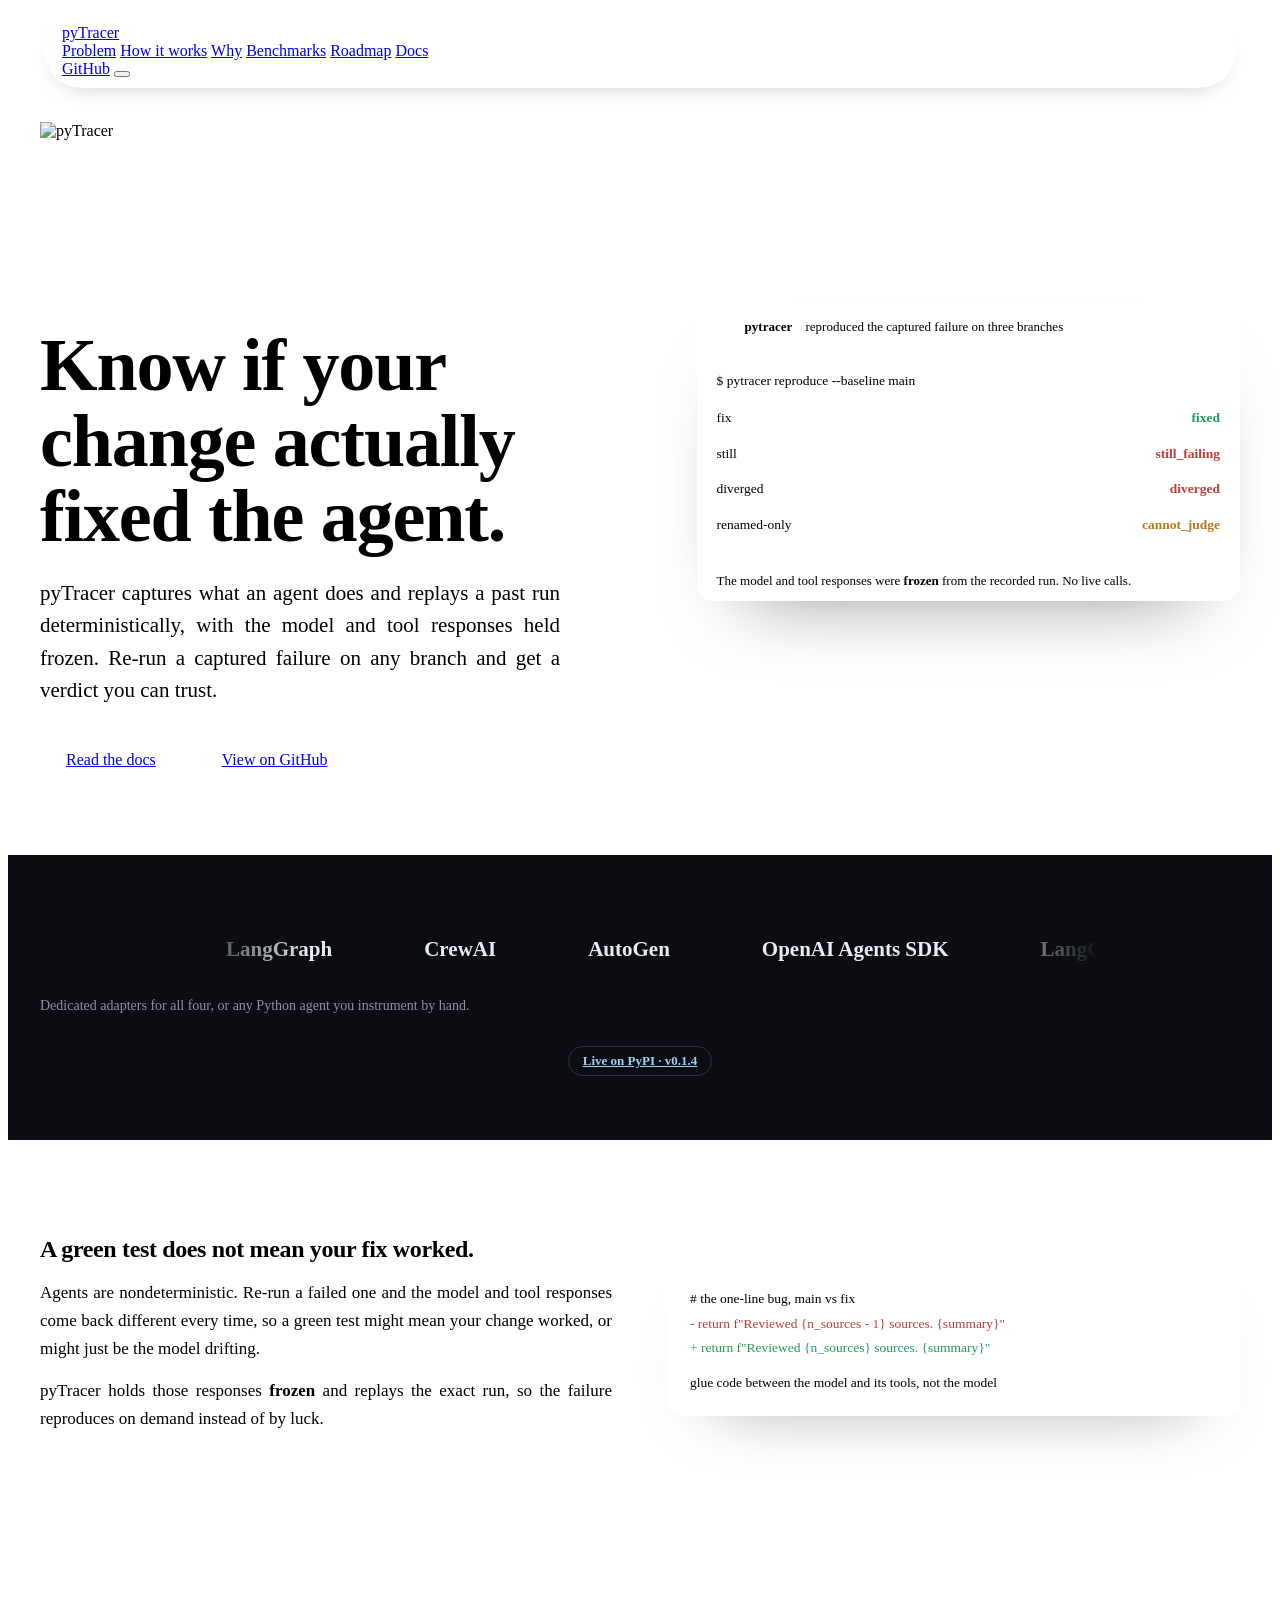
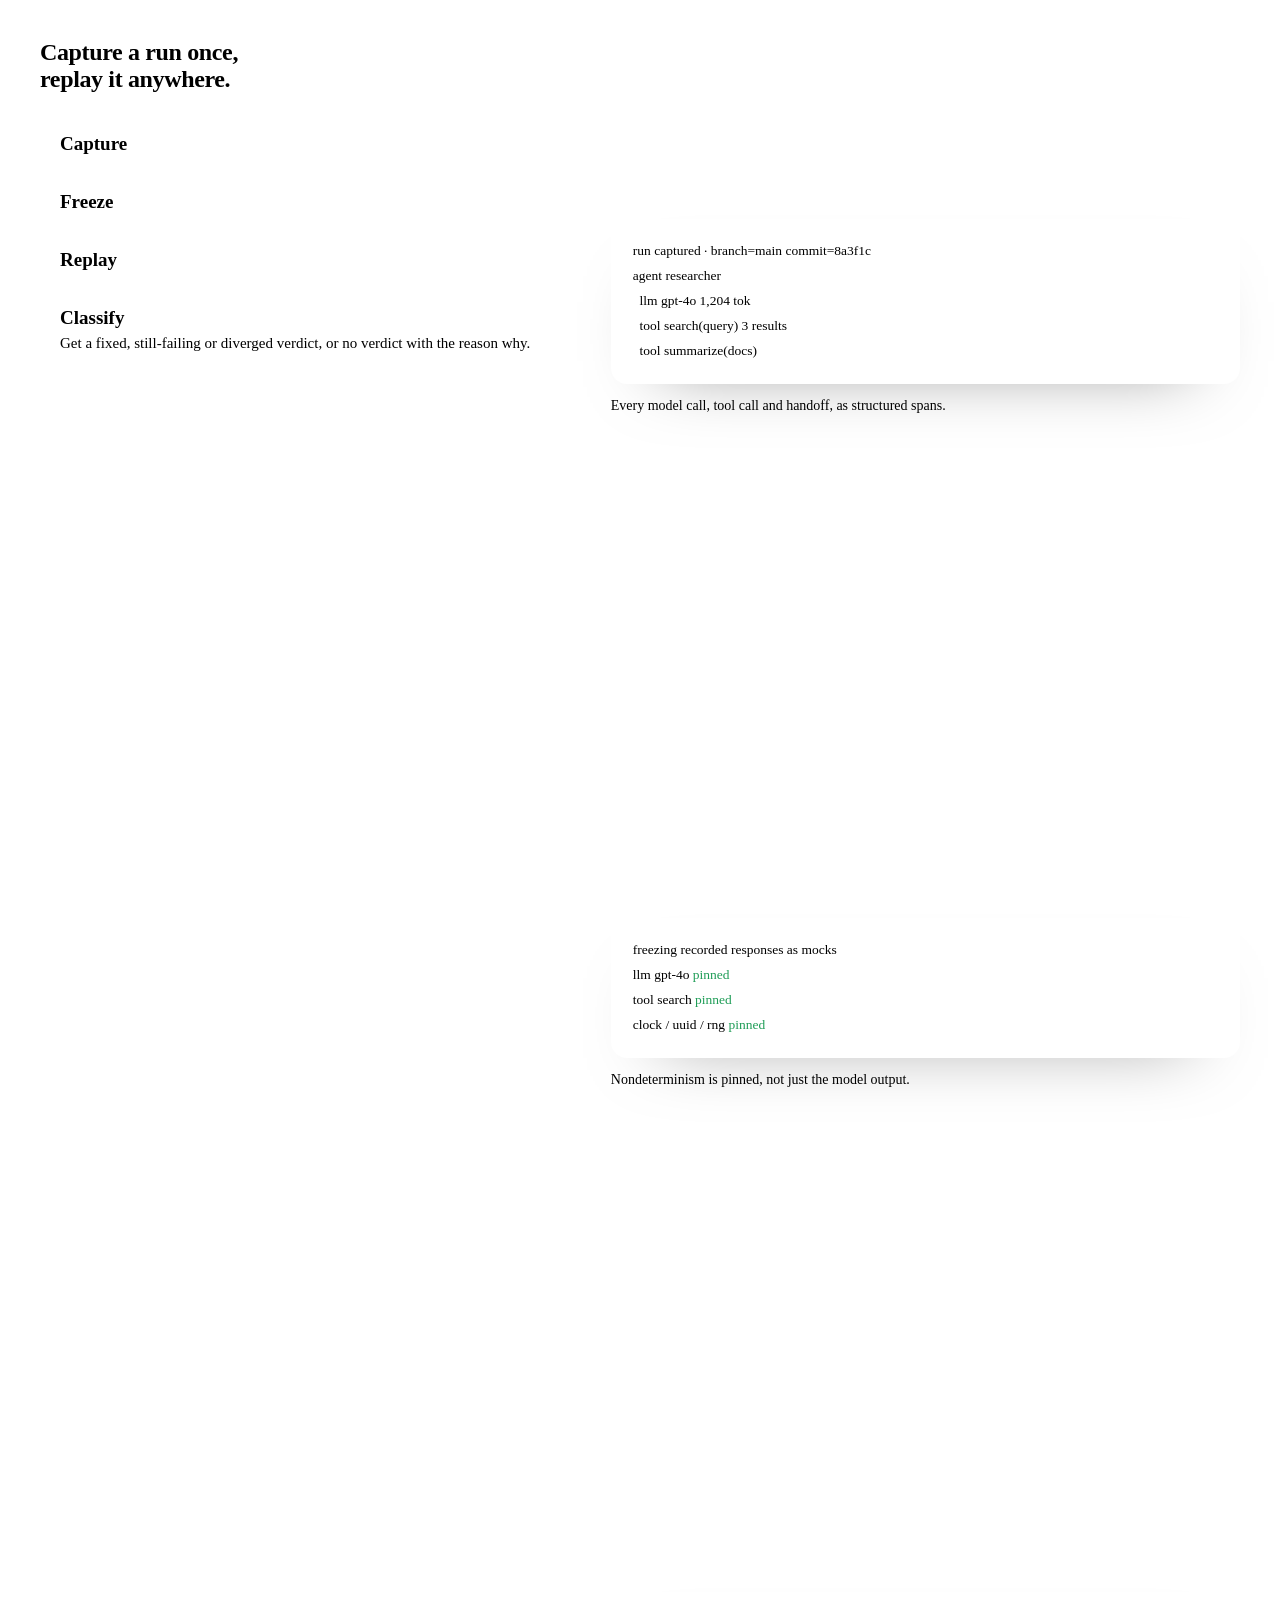
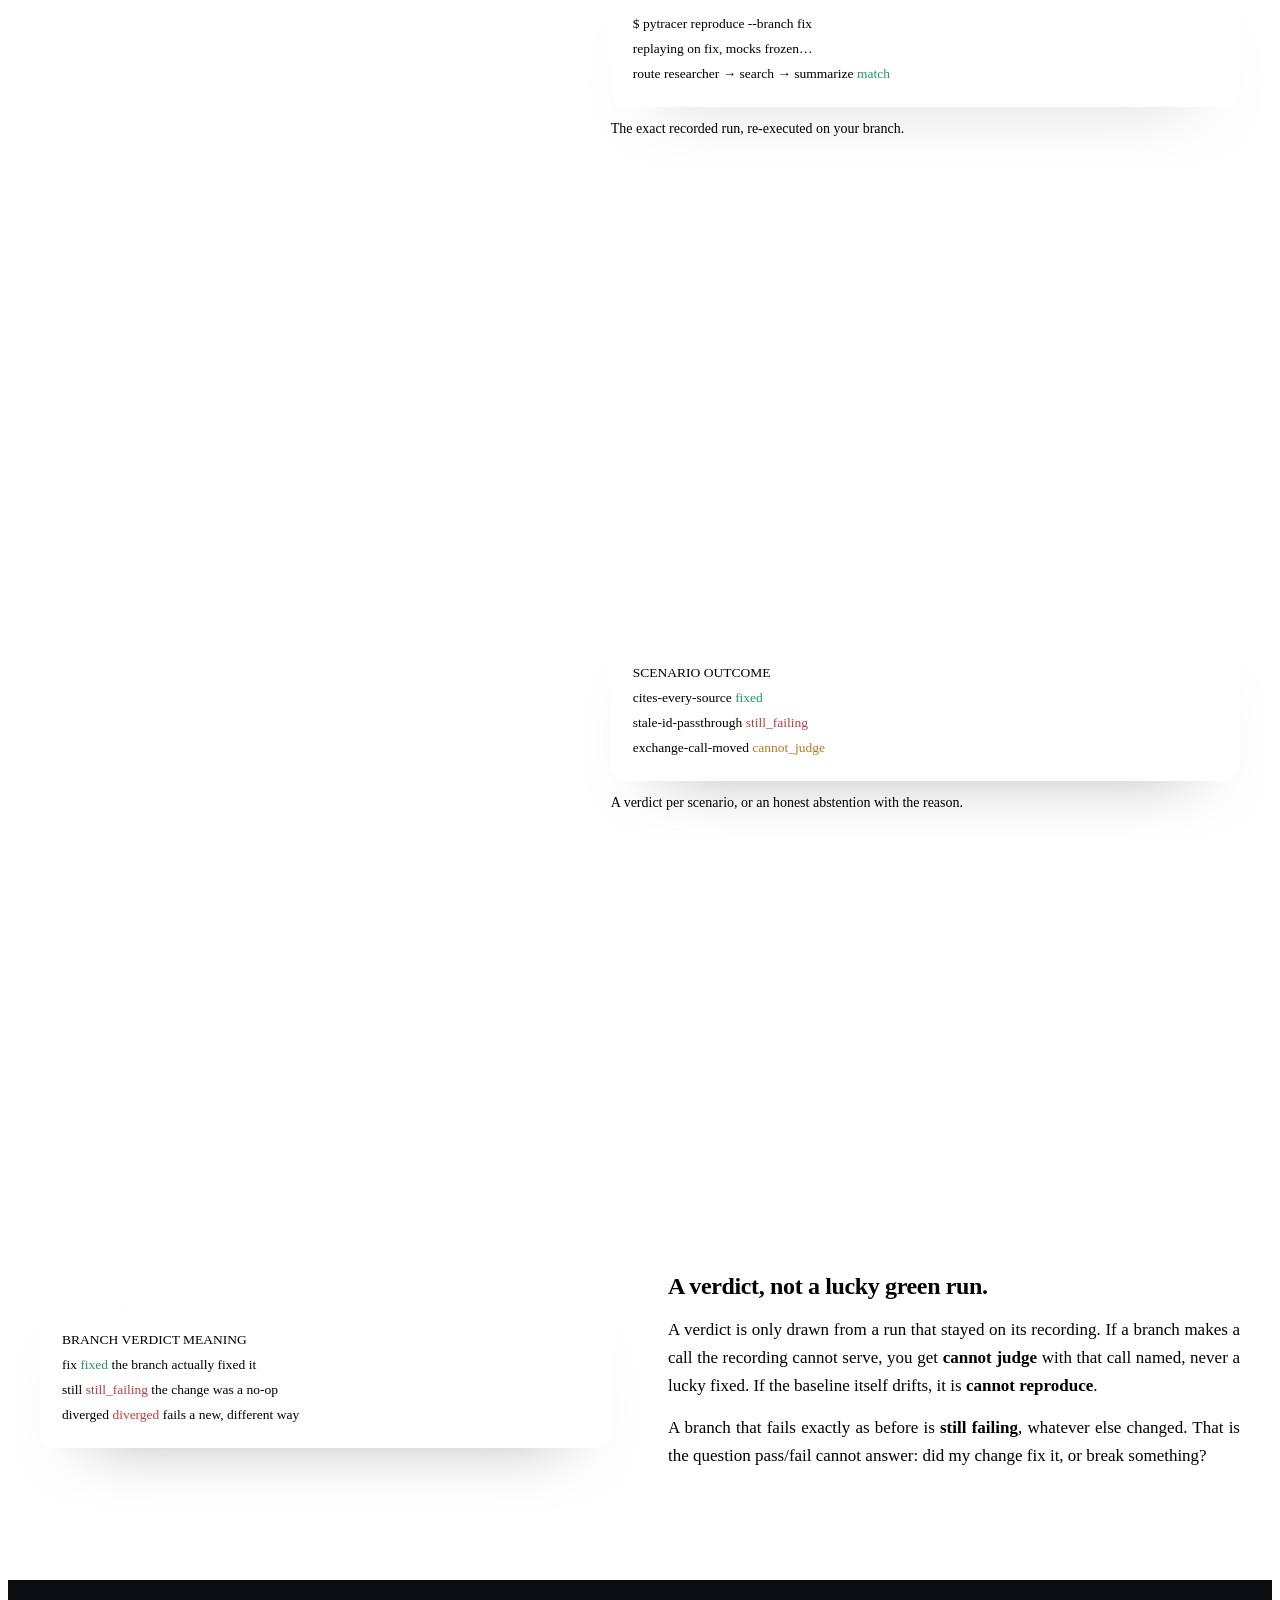
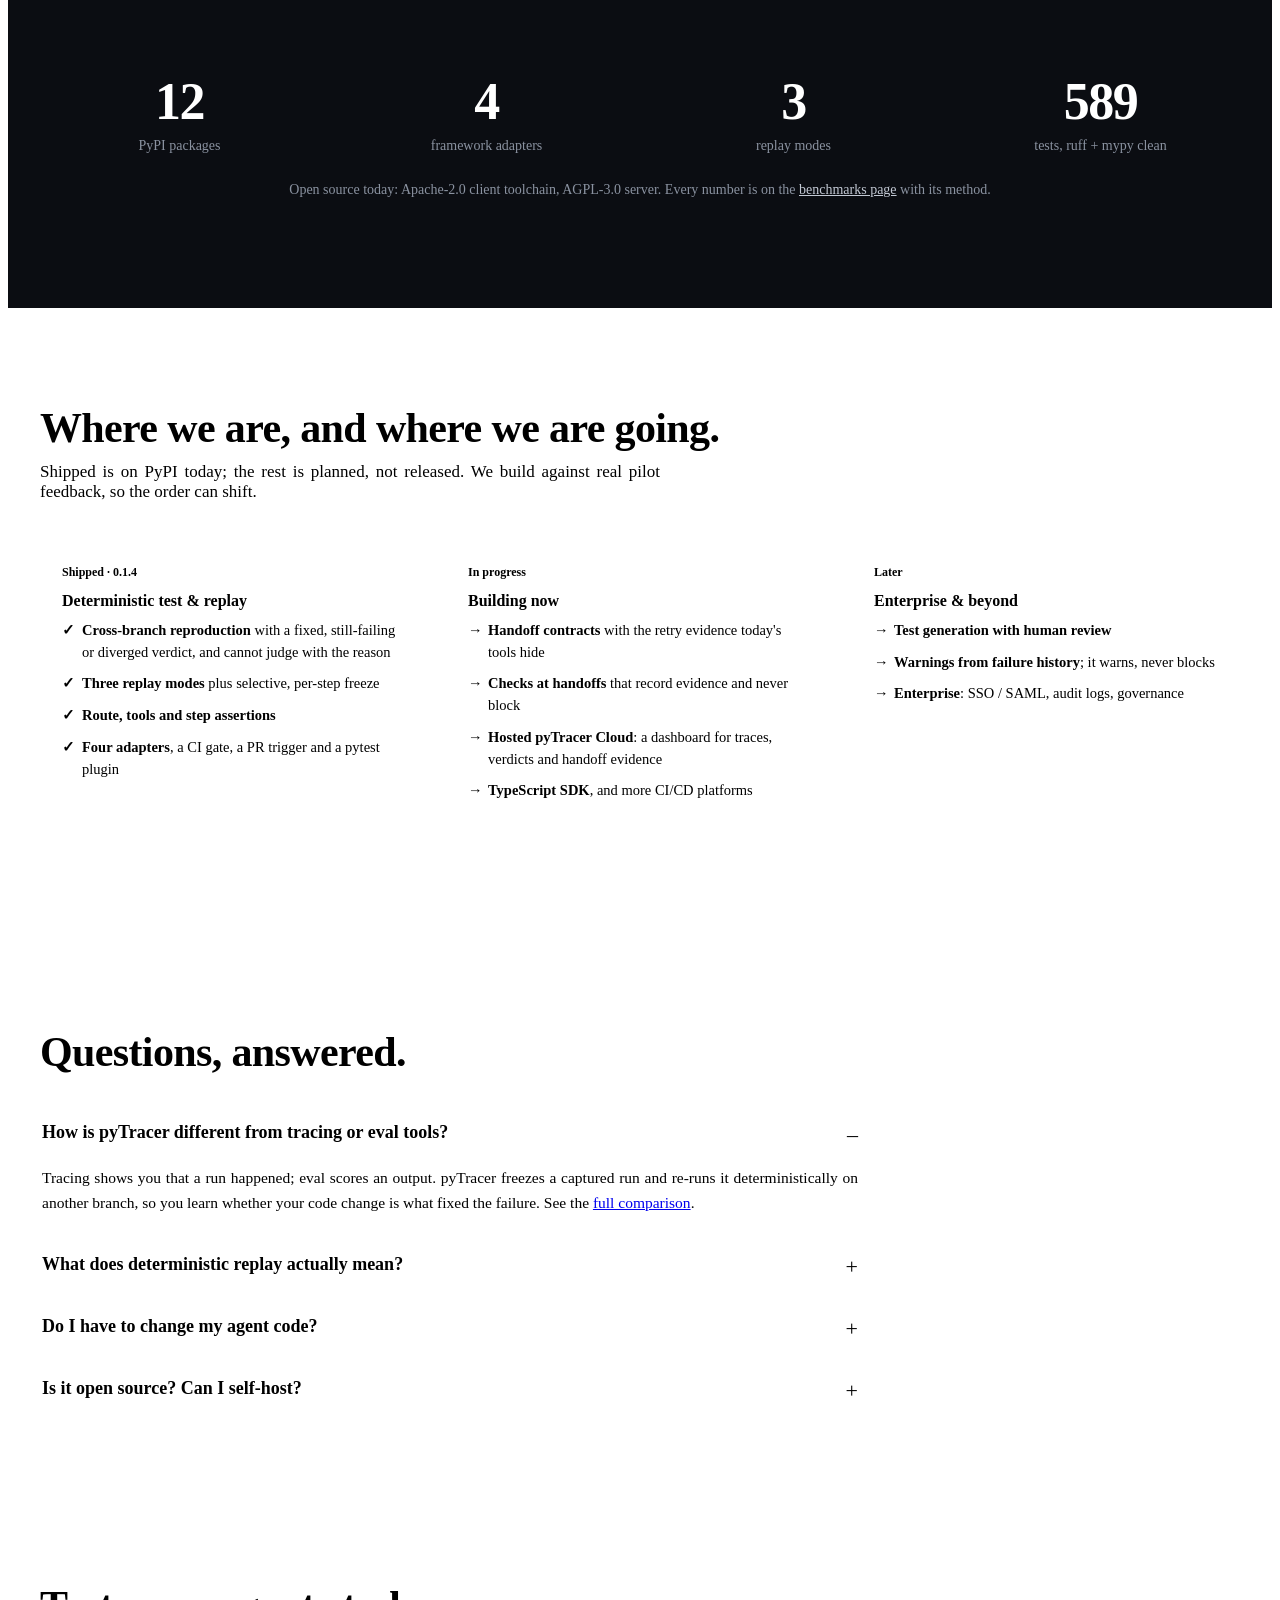
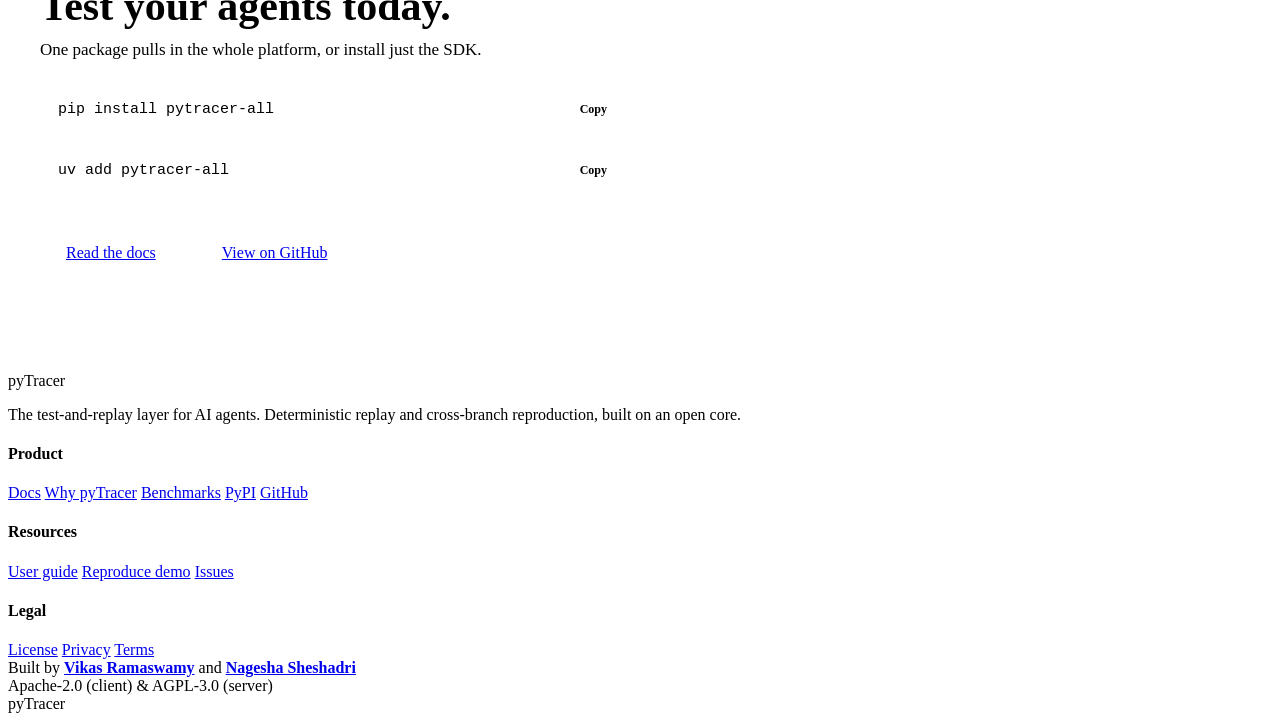
==== commit 1a74bf73: "Merge pull request #144 from vi6120/feature/remove-brand-band Remove redundant lower brand band" ====
--- a/site/index.html
+++ b/site/index.html
@@ -157,14 +157,9 @@
   .copy { font-family: var(--sans); font-size: 12px; font-weight: 600; color: var(--muted); background: var(--panel-2); border: none; border-radius: 7px; padding: 5px 11px; cursor: pointer; }
   .copy:hover { color: var(--text); } .copy.ok { color: var(--accent); }
 
-  /* ---- brand identity band ---- */
-  .brand-band { text-align: center; }
-  .brand-band .lockup { width: clamp(220px, 32vw, 340px); height: auto; display: block; margin: 0 auto 18px; }
-  .brand-band .tag { color: var(--muted); font-size: 17px; max-width: 540px; margin: 0 auto; line-height: 1.6; }
-
   /* justified body copy, uniform left and right edges */
   .hero .lede, .feature p, #roadmap .wrap > p, #faq .body,
-  .brand-band .tag, .section-tight .wrap > p { text-align: justify; text-justify: inter-word; hyphens: auto; }
+  .section-tight .wrap > p { text-align: justify; text-justify: inter-word; hyphens: auto; }
 
   /* purposeful in-view fade, for media panels only (not every block) */
   .rise { opacity: 0; transform: translateY(20px); transition: opacity .6s ease, transform .6s ease; }
@@ -456,17 +451,6 @@
       </div>
     </section>
 
-    <!-- brand identity band -->
-    <section class="section-tight brand-band">
-      <div class="wrap">
-        <picture>
-          <source srcset="/assets/logo-trans-dark.png" media="(prefers-color-scheme: dark)">
-          <img class="lockup" src="/assets/logo-trans-light.png" width="440" height="401" alt="pyTracer logo and wordmark">
-        </picture>
-        <p class="tag">pyTracer is the open-source test-and-replay layer for AI agents: capture a run, freeze it, and reproduce the failure across branches with a verdict you can trust.</p>
-      </div>
-    </section>
-
     <!-- get started -->
     <section class="section-tight" style="padding-bottom:96px">
       <div class="wrap">
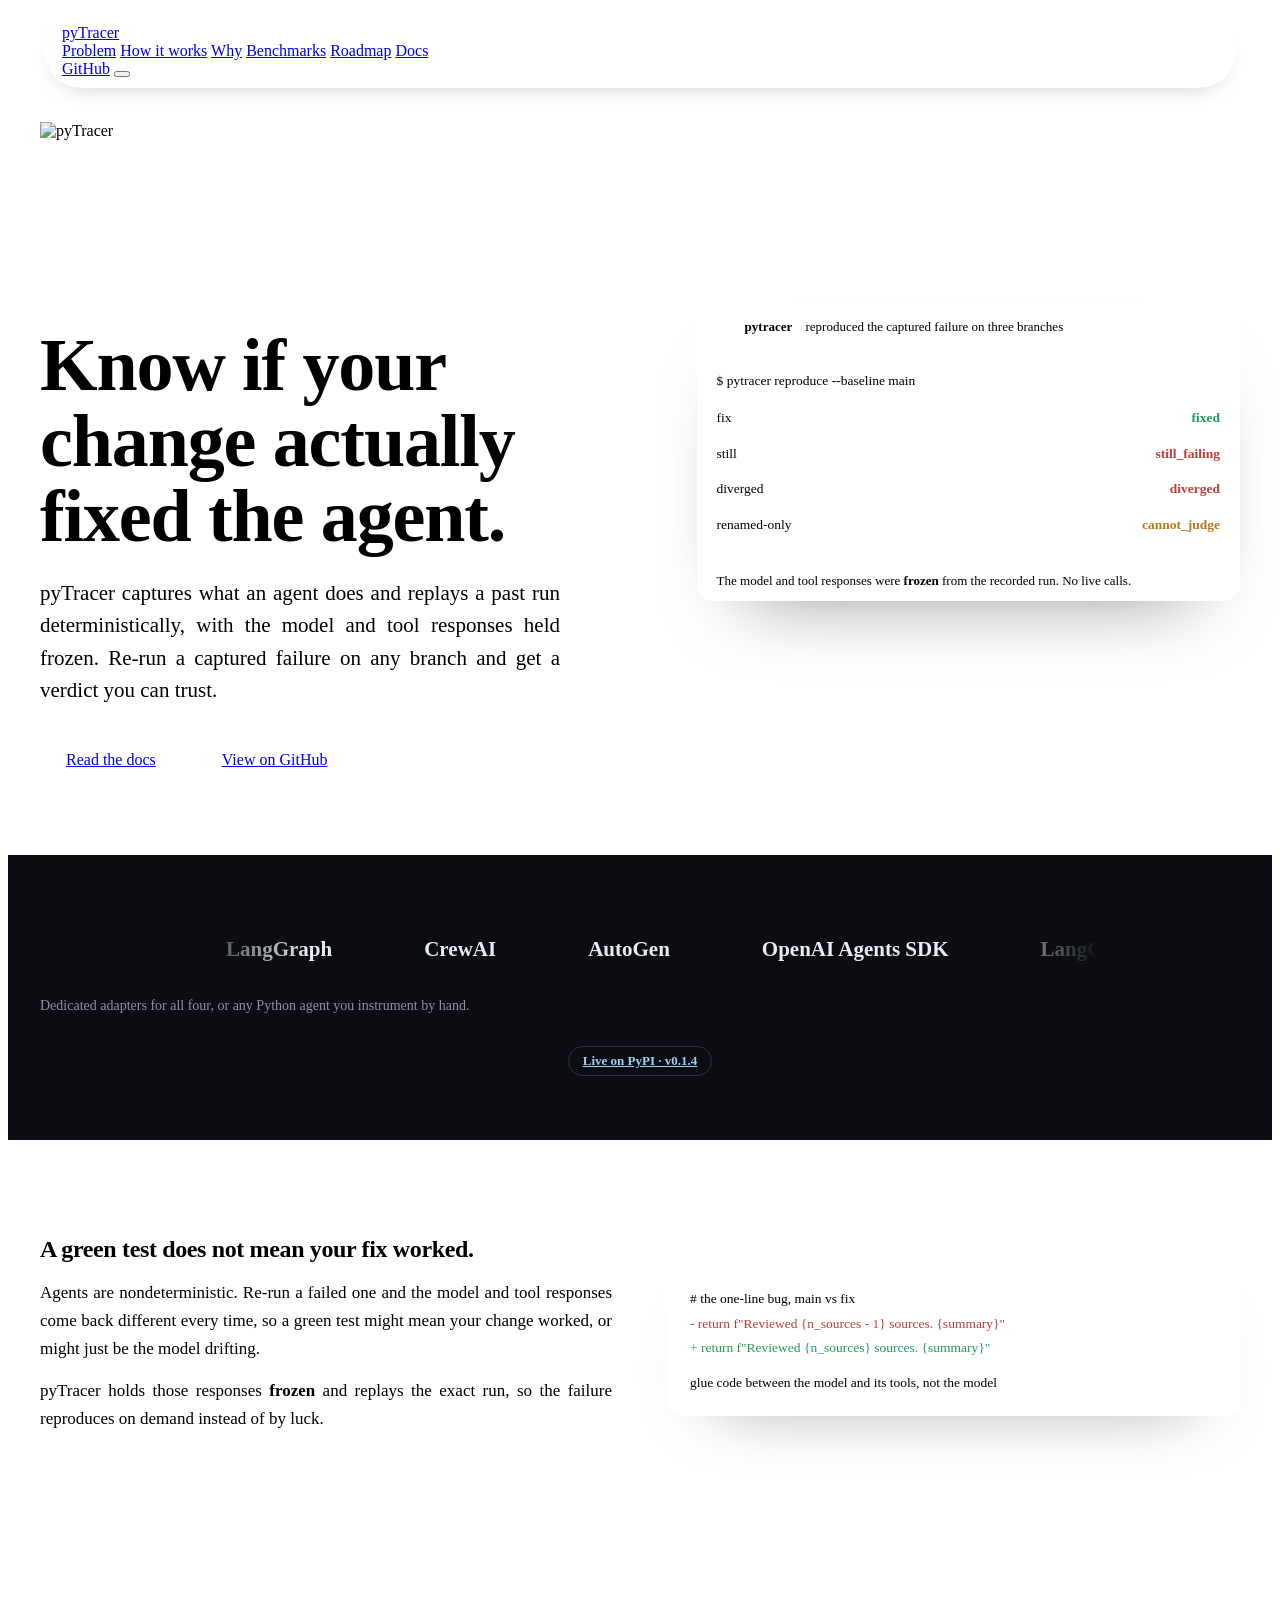
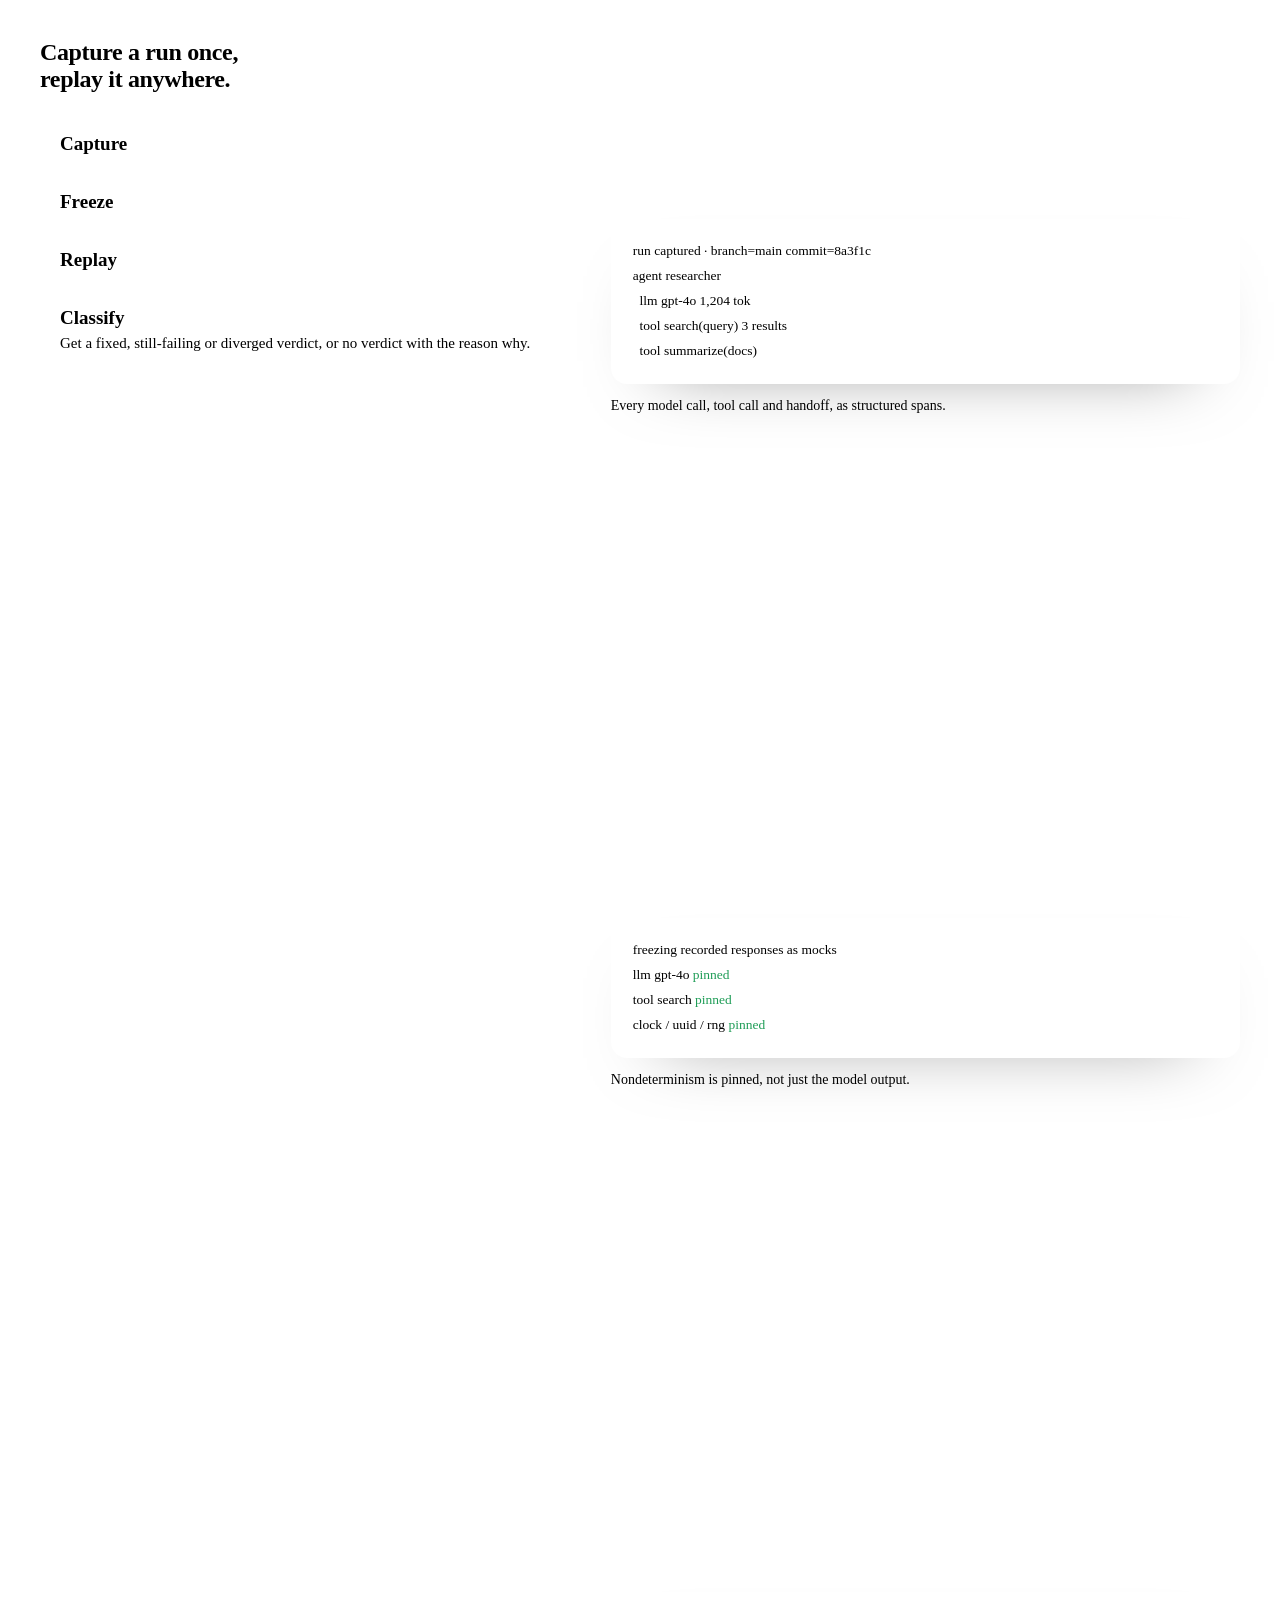
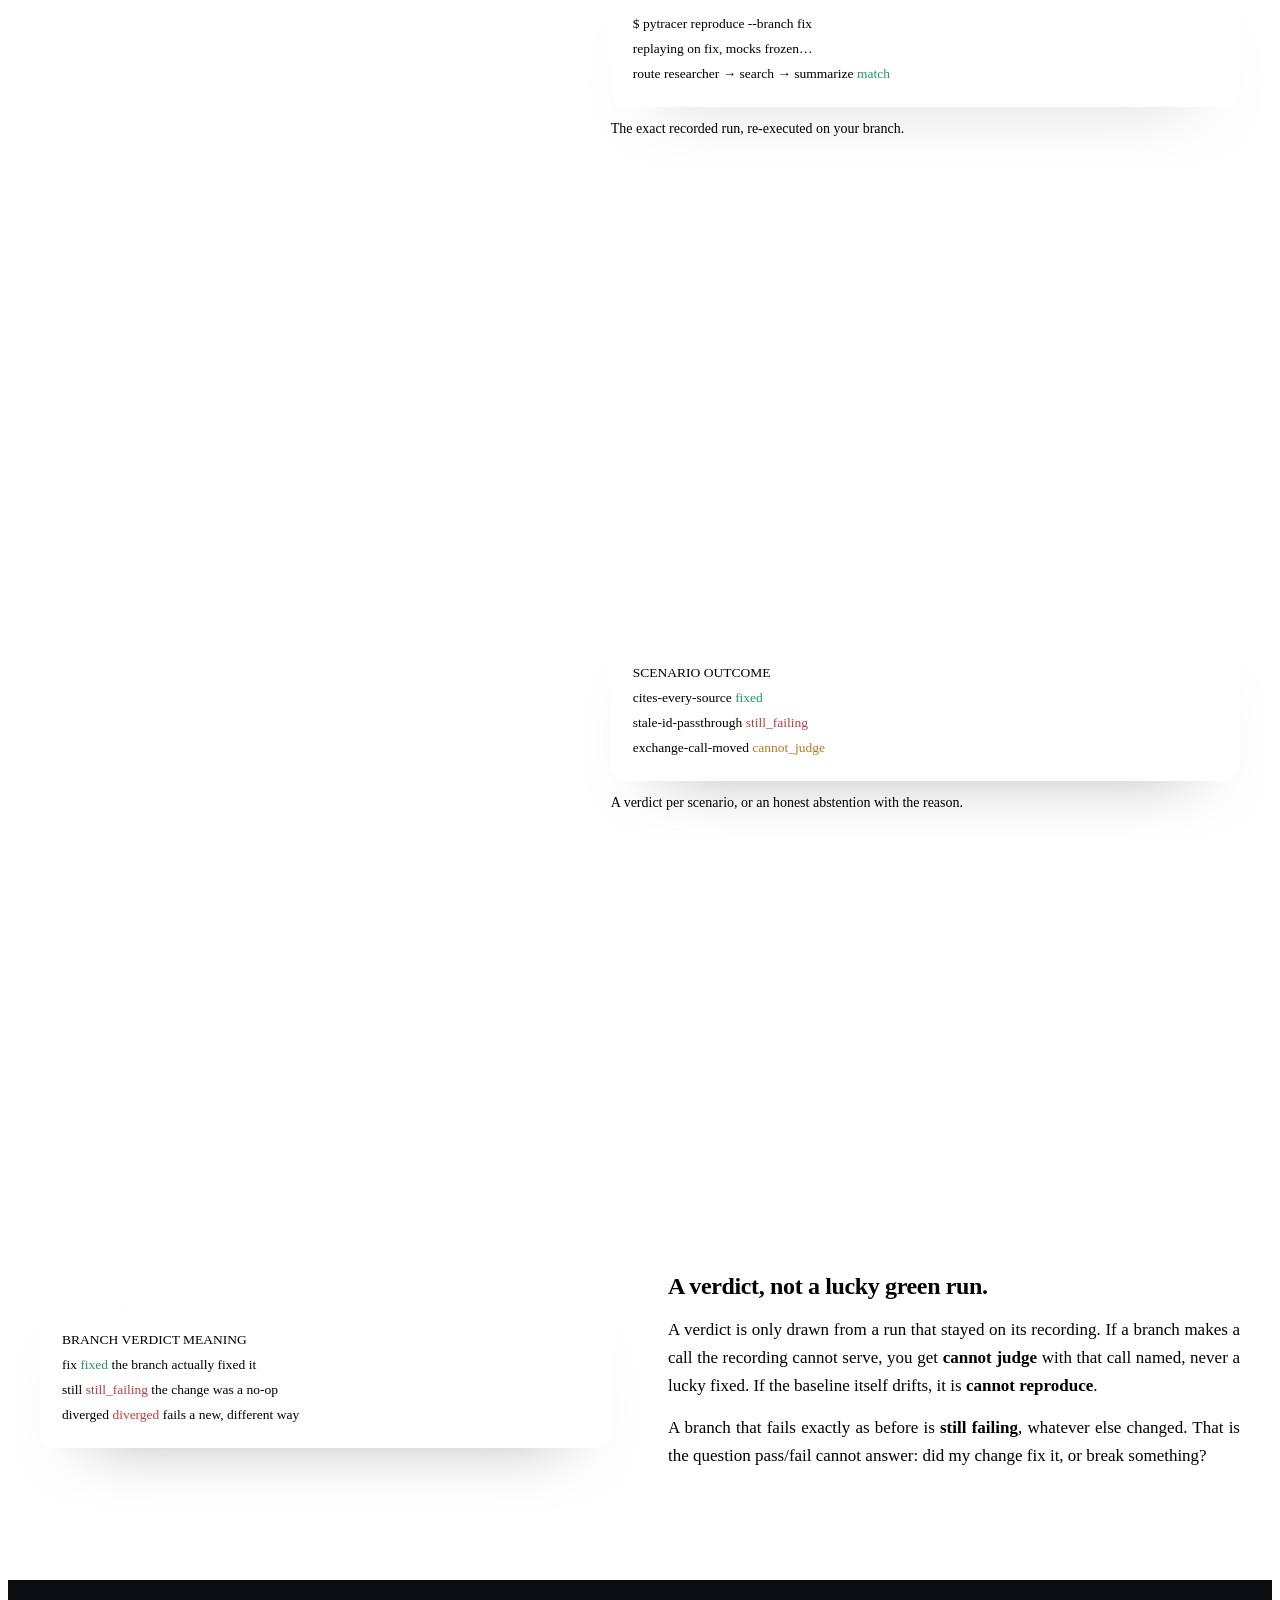
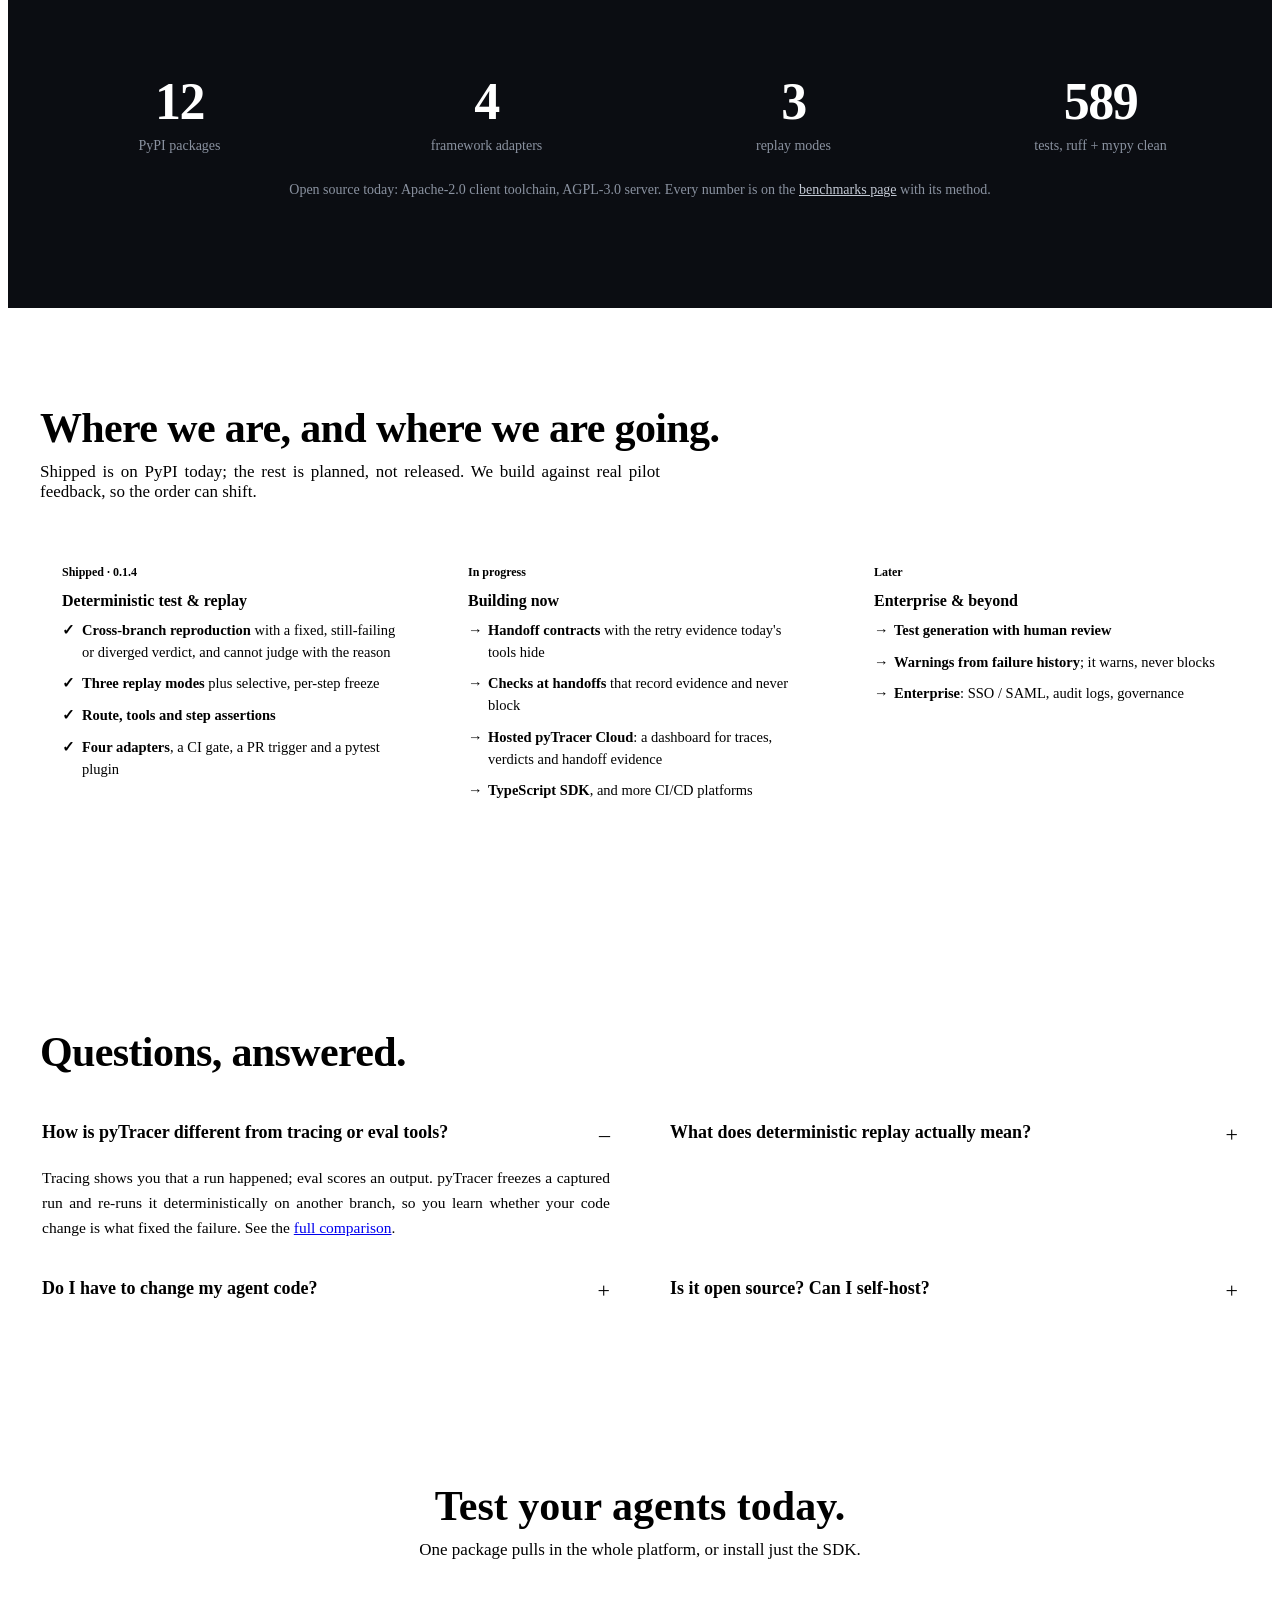
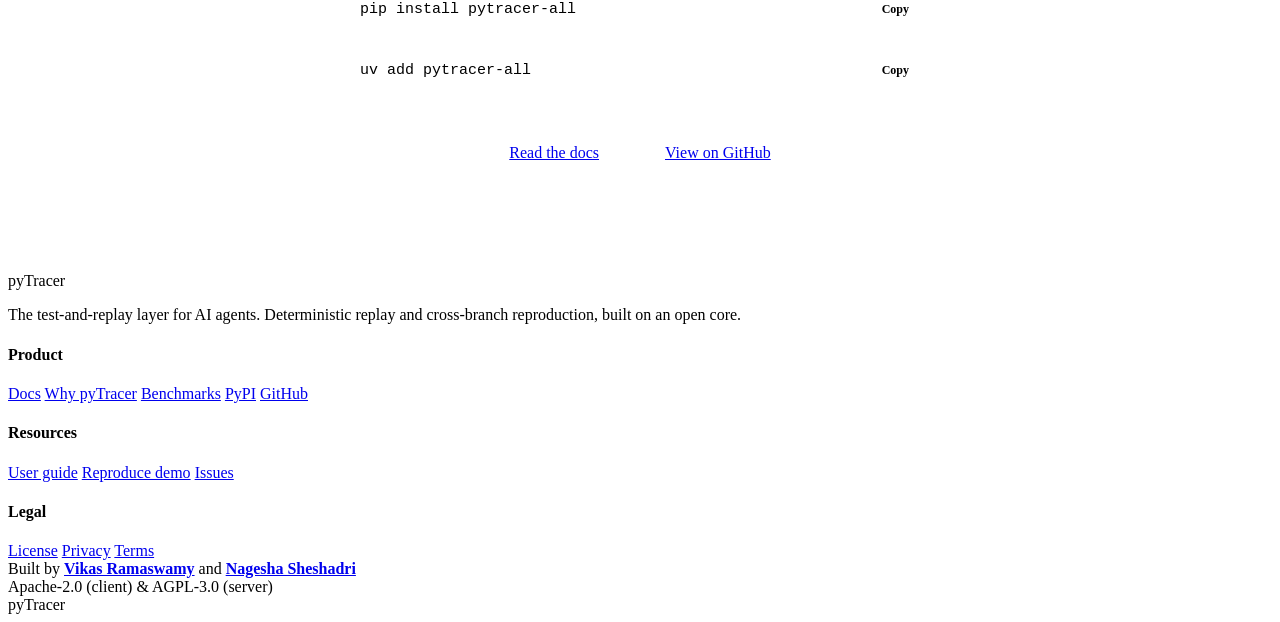
==== commit 4140e014: "lay out the FAQ in two columns and center the get started section" ====
--- a/site/index.html
+++ b/site/index.html
@@ -143,9 +143,9 @@
   .road-col.plan li::before { content: "\2192"; position: absolute; left: 0; color: var(--muted); }
 
   /* ---- faq + install ---- */
-  .faq { max-width: 820px; }
-  details.q { border-top: 1px solid var(--border); }
-  details.q:last-of-type { border-bottom: 1px solid var(--border); }
+  .faq { display: grid; grid-template-columns: repeat(2, 1fr); column-gap: 56px; align-items: start; }
+  details.q { border-bottom: 1px solid var(--border); }
+  details.q:nth-child(-n+2) { border-top: 1px solid var(--border); }
   details.q > summary { list-style: none; cursor: pointer; display: flex; justify-content: space-between; gap: 16px; padding: 18px 2px; font-size: 18px; font-weight: 600; }
   details.q > summary::-webkit-details-marker { display: none; }
   details.q > summary::after { content: "+"; font-size: 22px; font-weight: 300; color: var(--muted); }
@@ -154,6 +154,10 @@
   .install .row { display: flex; align-items: center; justify-content: space-between; gap: 12px;
                   background: var(--panel); border: 1px solid var(--border); border-radius: 12px; padding: 13px 18px; margin: 10px 0;
                   font-family: var(--mono); font-size: 15px; max-width: 560px; }
+  .get-started .wrap { text-align: center; }
+  .section-tight.get-started .wrap > p { text-align: center; }
+  .get-started .install .row { margin-left: auto; margin-right: auto; text-align: left; }
+  .get-started .cta { justify-content: center; }
   .copy { font-family: var(--sans); font-size: 12px; font-weight: 600; color: var(--muted); background: var(--panel-2); border: none; border-radius: 7px; padding: 5px 11px; cursor: pointer; }
   .copy:hover { color: var(--text); } .copy.ok { color: var(--accent); }
 
@@ -174,6 +178,8 @@
     .fw-grid { grid-template-columns: repeat(2, 1fr); }
     .stats { grid-template-columns: repeat(2, 1fr); gap: 24px; }
     .road { grid-template-columns: 1fr; }
+    .faq { grid-template-columns: 1fr; }
+    details.q:nth-child(2) { border-top: none; }
     .section { padding: 64px 0; }
   }
   @media (prefers-reduced-motion: reduce) {
@@ -452,7 +458,7 @@
     </section>
 
     <!-- get started -->
-    <section class="section-tight" style="padding-bottom:96px">
+    <section class="section-tight get-started" style="padding-bottom:96px">
       <div class="wrap">
         <h2 class="display" style="font-size:clamp(28px,4vw,42px);margin:0 0 10px">Test your agents today.</h2>
         <p style="color:var(--muted);font-size:17px;margin:0 0 24px">One package pulls in the whole platform, or install just the SDK.</p>
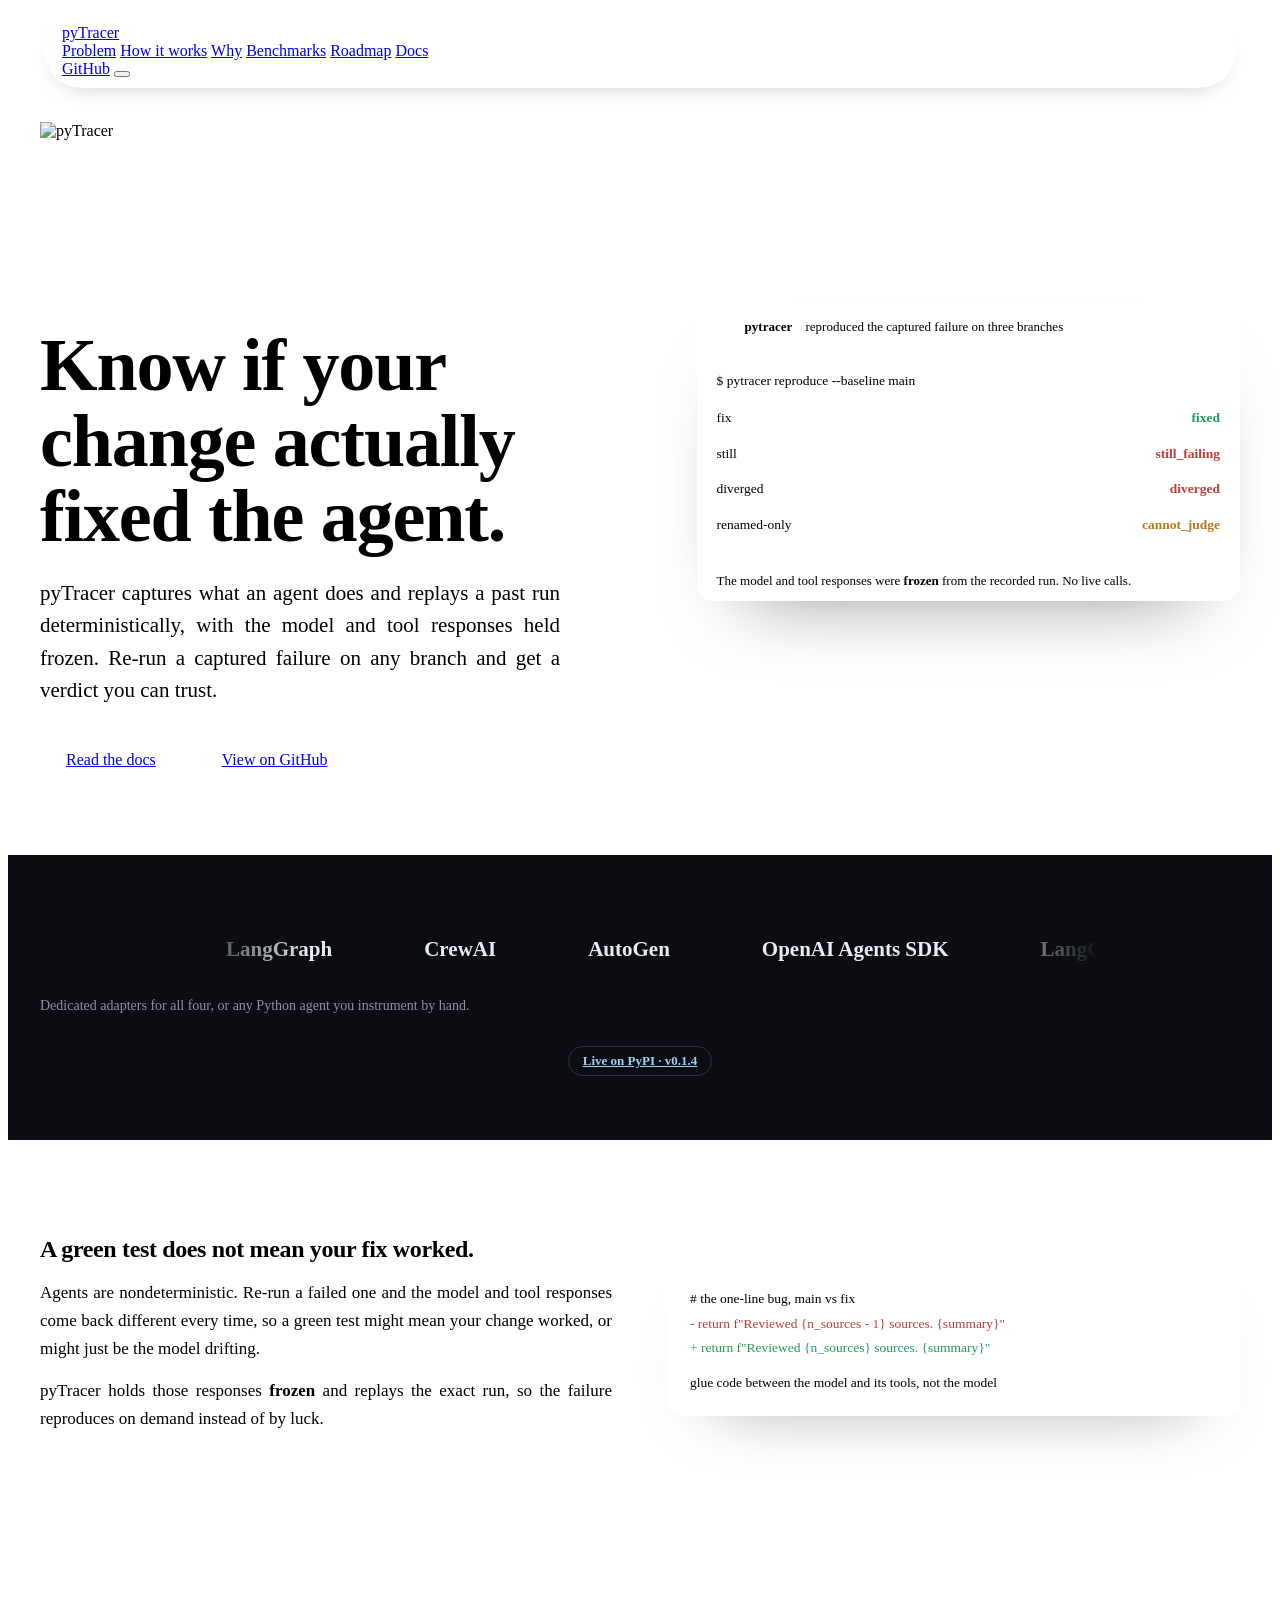
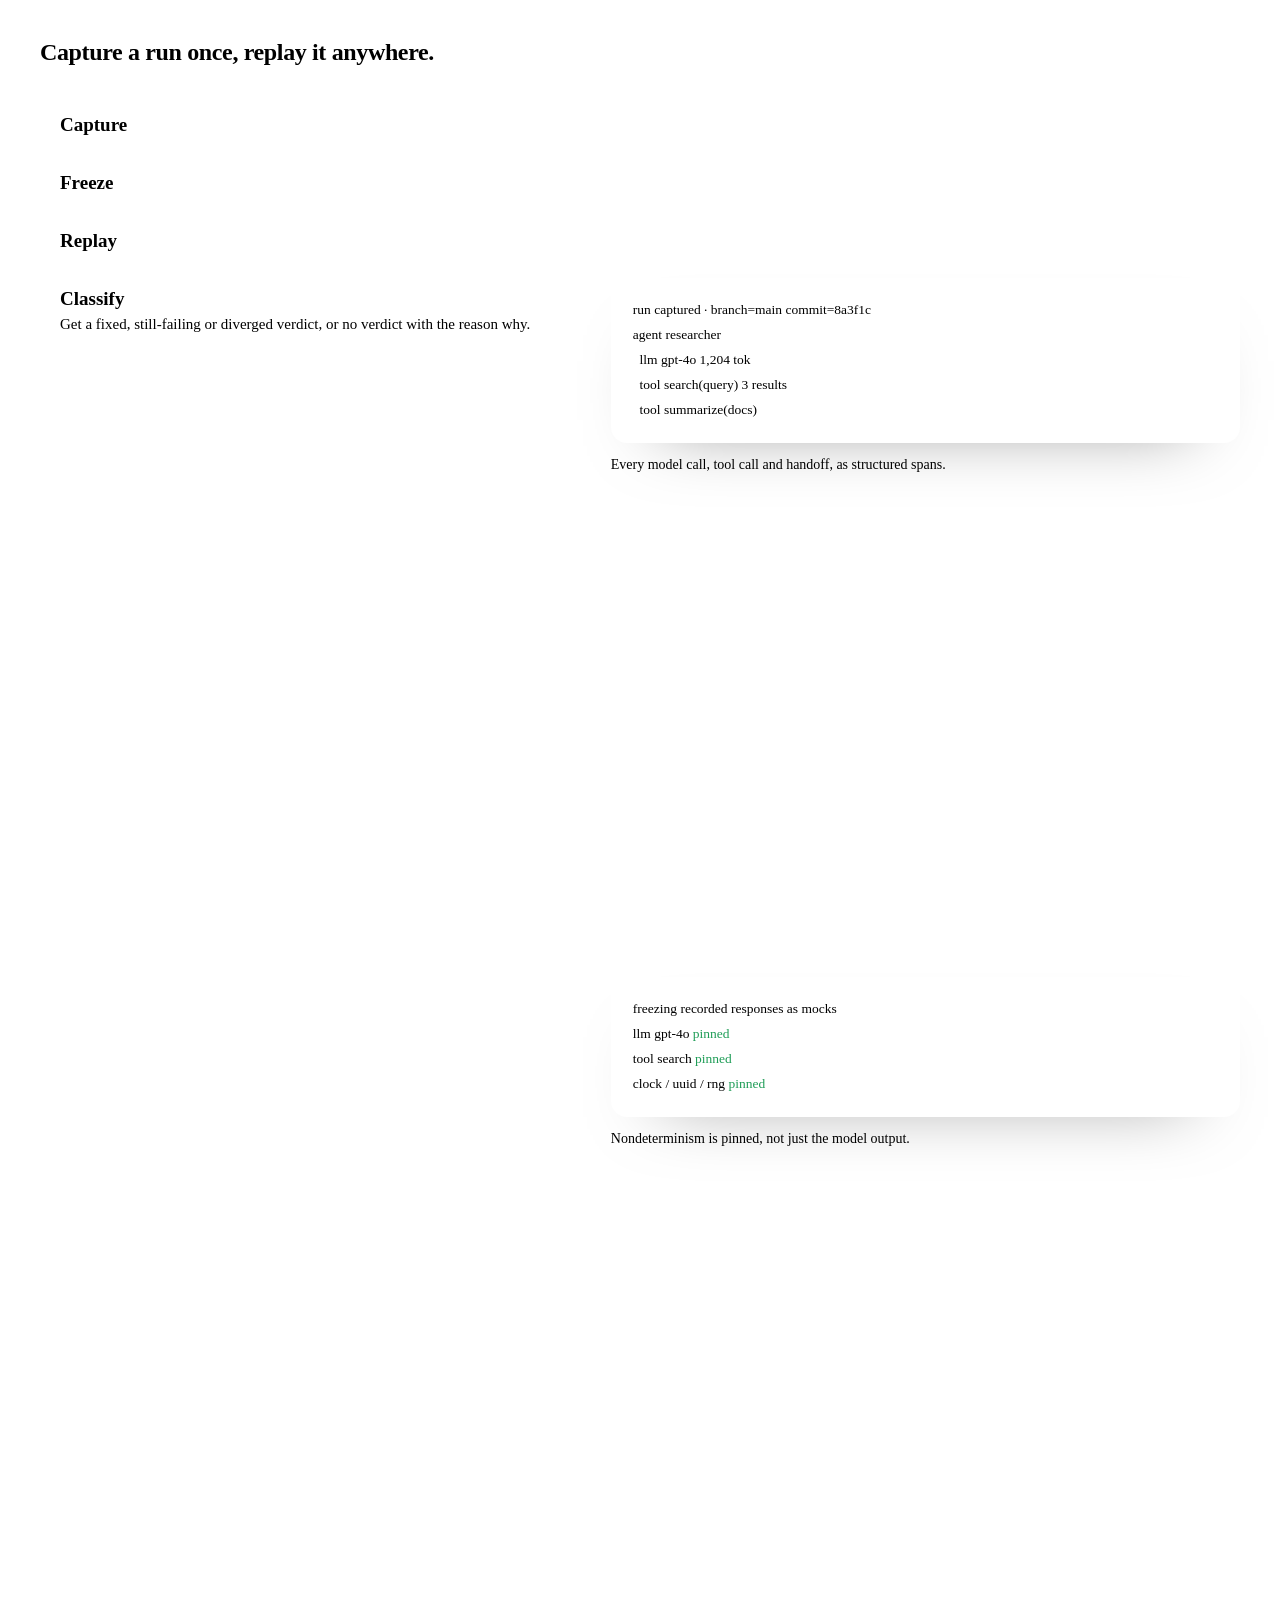
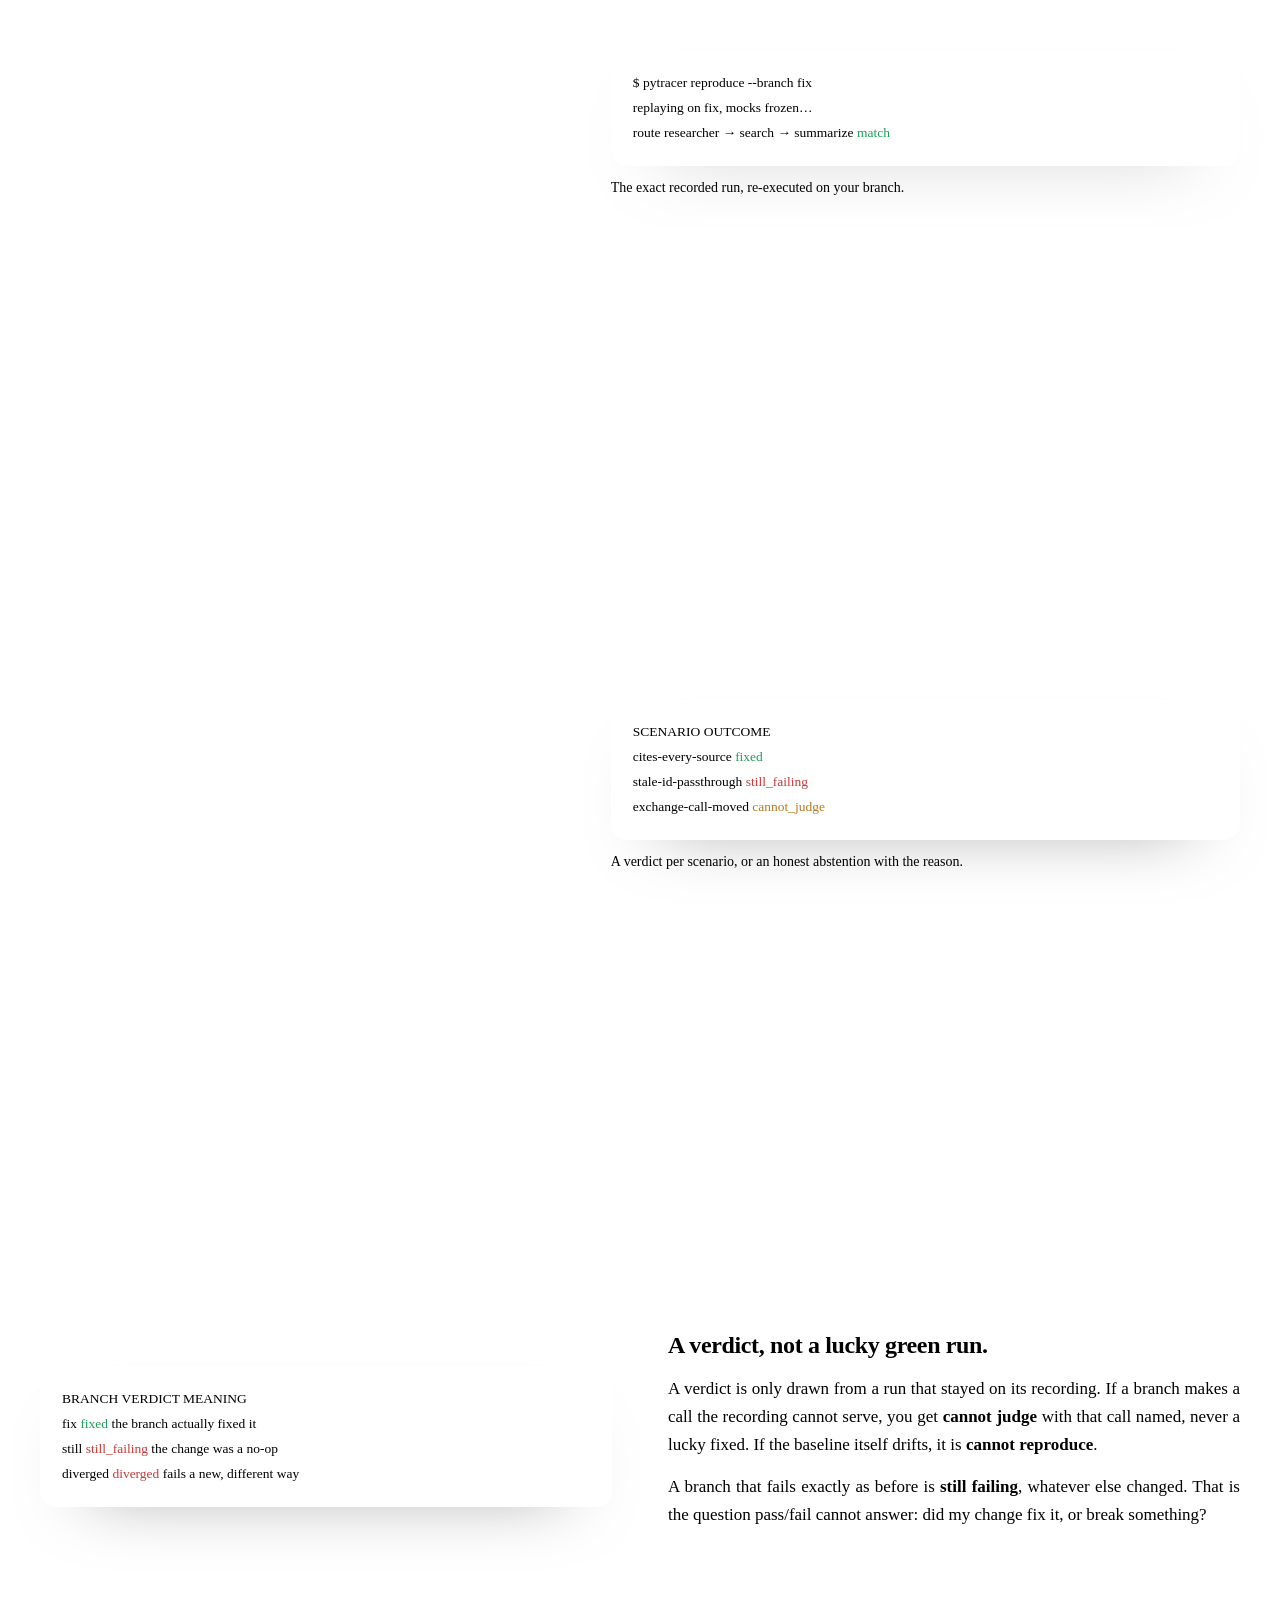
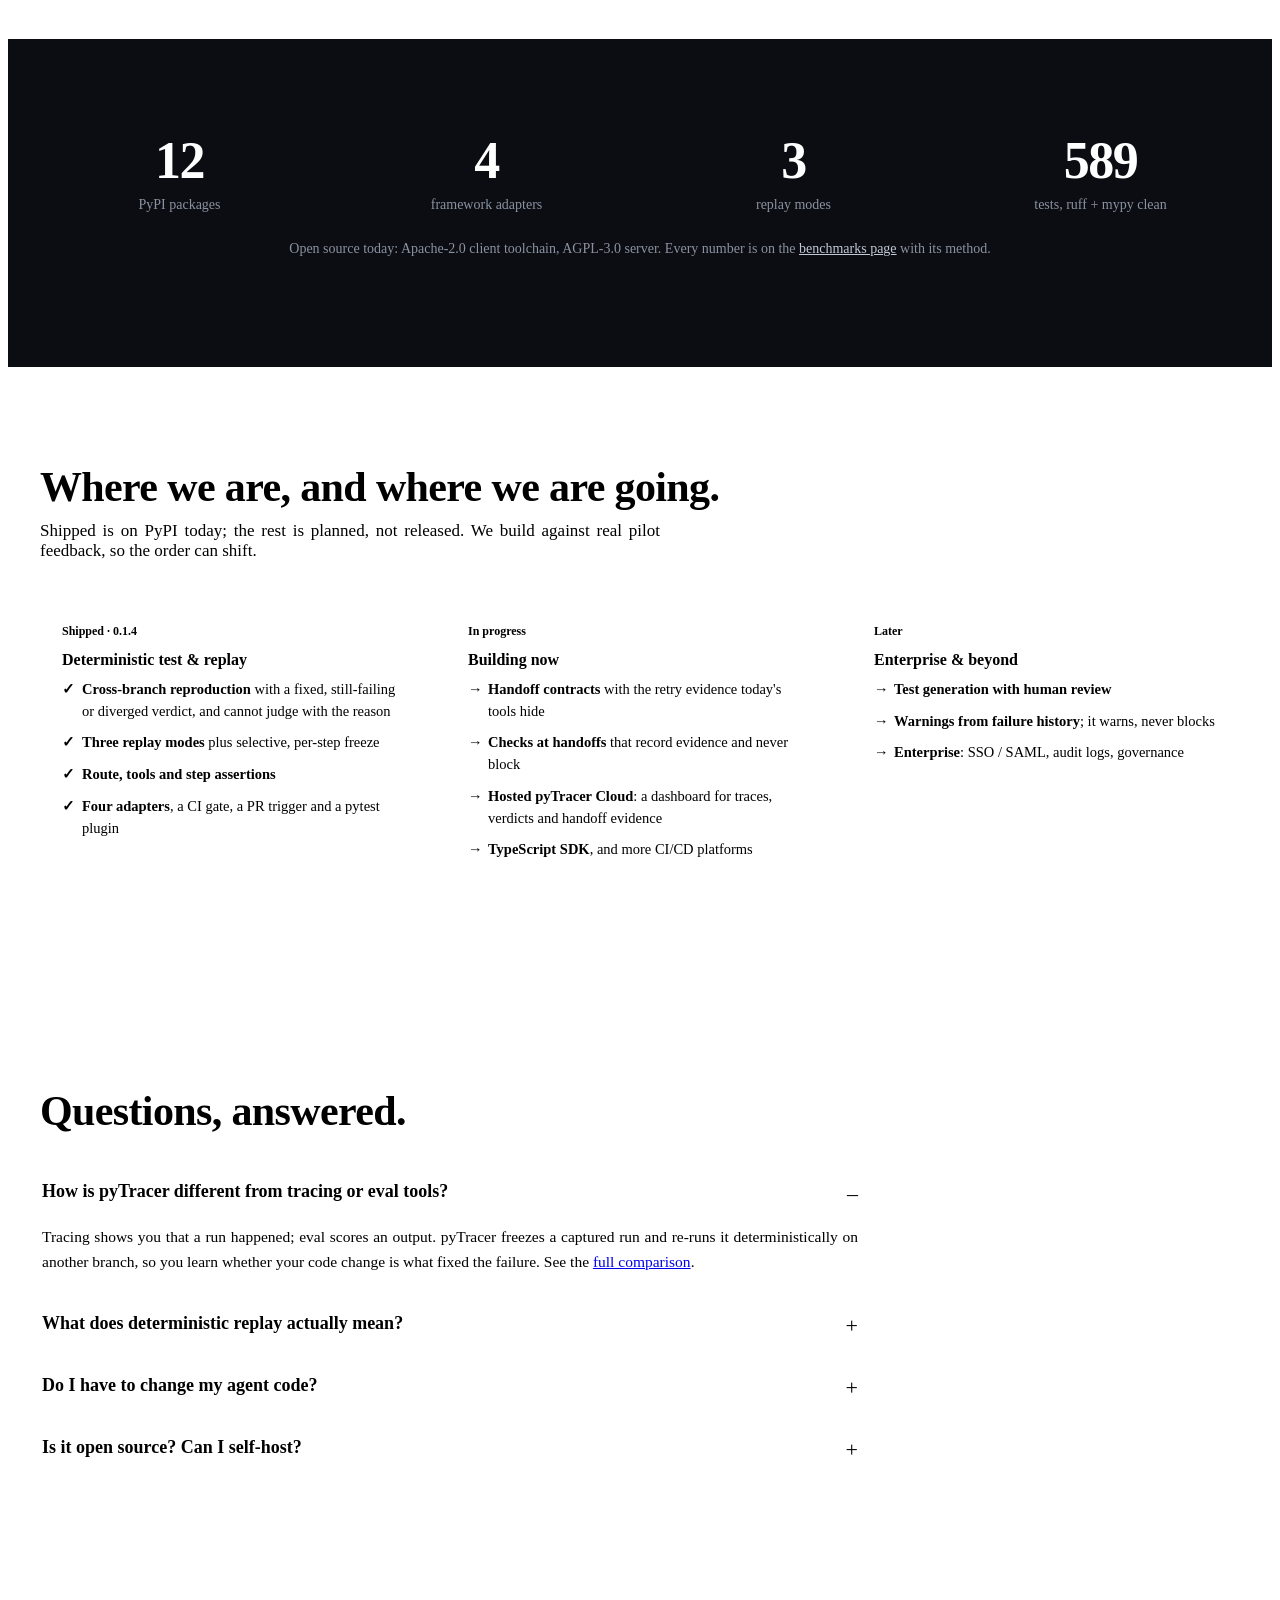
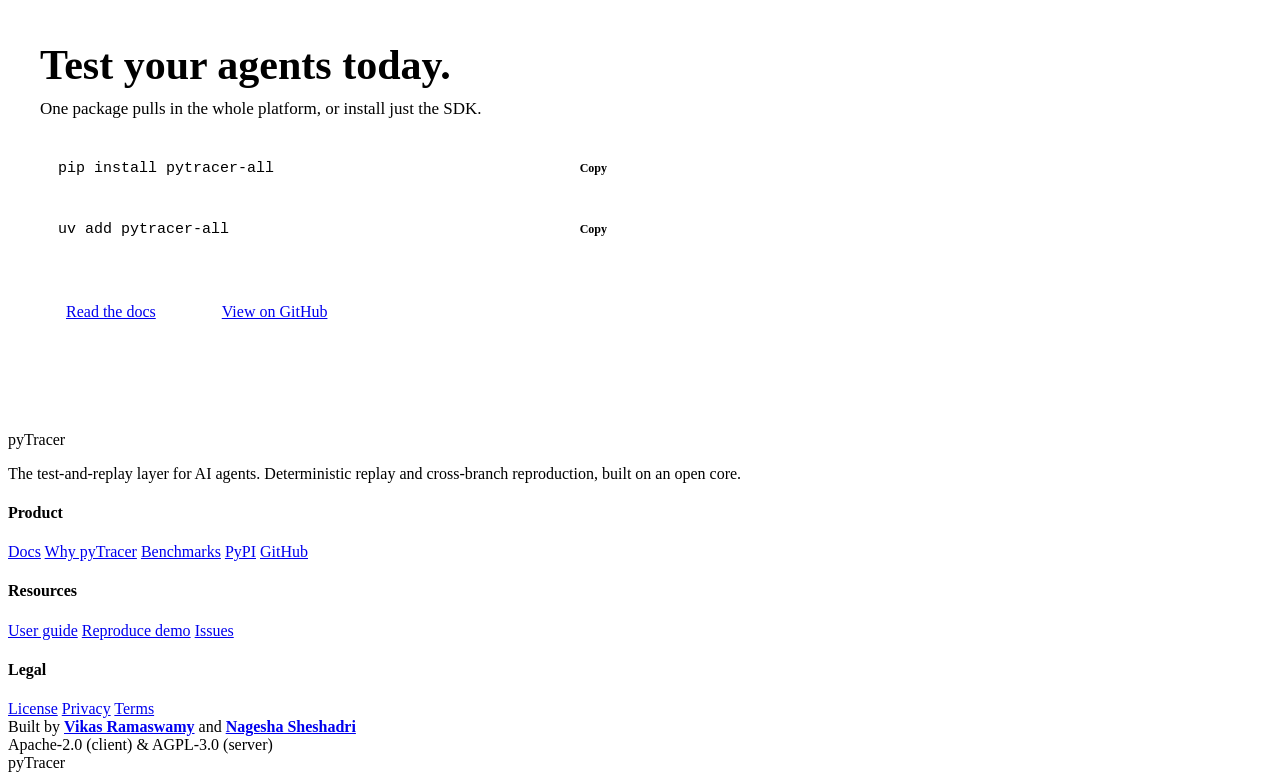
==== commit 36ca912d: "put the how it works heading on one line above the steps" ====
--- a/site/index.html
+++ b/site/index.html
@@ -98,7 +98,7 @@
   /* ---- sticky showcase (the signature motion) ---- */
   .showcase { display: grid; grid-template-columns: 0.9fr 1.1fr; gap: 56px; align-items: start; }
   .sc-steps { position: sticky; top: 120px; align-self: start; }
-  .sc-steps h2 { margin: 0 0 24px; }
+  .sc-title { grid-column: 1 / -1; margin: 0 0 -24px; }
   .sc-step { padding: 16px 0 16px 20px; border-left: 2px solid var(--border); cursor: default; transition: border-color .2s ease; }
   .sc-step.active { border-color: var(--accent); }
   .sc-step b { display: block; font-size: 19px; margin-bottom: 4px; color: var(--muted); transition: color .2s ease; }
@@ -143,9 +143,9 @@
   .road-col.plan li::before { content: "\2192"; position: absolute; left: 0; color: var(--muted); }
 
   /* ---- faq + install ---- */
-  .faq { display: grid; grid-template-columns: repeat(2, 1fr); column-gap: 56px; align-items: start; }
-  details.q { border-bottom: 1px solid var(--border); }
-  details.q:nth-child(-n+2) { border-top: 1px solid var(--border); }
+  .faq { max-width: 820px; }
+  details.q { border-top: 1px solid var(--border); }
+  details.q:last-of-type { border-bottom: 1px solid var(--border); }
   details.q > summary { list-style: none; cursor: pointer; display: flex; justify-content: space-between; gap: 16px; padding: 18px 2px; font-size: 18px; font-weight: 600; }
   details.q > summary::-webkit-details-marker { display: none; }
   details.q > summary::after { content: "+"; font-size: 22px; font-weight: 300; color: var(--muted); }
@@ -154,10 +154,6 @@
   .install .row { display: flex; align-items: center; justify-content: space-between; gap: 12px;
                   background: var(--panel); border: 1px solid var(--border); border-radius: 12px; padding: 13px 18px; margin: 10px 0;
                   font-family: var(--mono); font-size: 15px; max-width: 560px; }
-  .get-started .wrap { text-align: center; }
-  .section-tight.get-started .wrap > p { text-align: center; }
-  .get-started .install .row { margin-left: auto; margin-right: auto; text-align: left; }
-  .get-started .cta { justify-content: center; }
   .copy { font-family: var(--sans); font-size: 12px; font-weight: 600; color: var(--muted); background: var(--panel-2); border: none; border-radius: 7px; padding: 5px 11px; cursor: pointer; }
   .copy:hover { color: var(--text); } .copy.ok { color: var(--accent); }
 
@@ -178,8 +174,6 @@
     .fw-grid { grid-template-columns: repeat(2, 1fr); }
     .stats { grid-template-columns: repeat(2, 1fr); gap: 24px; }
     .road { grid-template-columns: 1fr; }
-    .faq { grid-template-columns: 1fr; }
-    details.q:nth-child(2) { border-top: none; }
     .section { padding: 64px 0; }
   }
   @media (prefers-reduced-motion: reduce) {
@@ -321,8 +315,8 @@
     <!-- how it works: sticky scroll showcase -->
     <section class="section" id="how">
       <div class="wrap showcase">
+        <h2 class="display sc-title">Capture a run once, replay it anywhere.</h2>
         <div class="sc-steps">
-          <h2 class="display">Capture a run once,<br>replay it anywhere.</h2>
           <div class="sc-step" data-step="0"><b>Capture</b><p>Record the run, down to each model call and tool result, stamped with branch and commit.</p></div>
           <div class="sc-step" data-step="1"><b>Freeze</b><p>Pin the recorded responses as mocks, along with the clock, timestamps, UUIDs and RNG.</p></div>
           <div class="sc-step" data-step="2"><b>Replay</b><p>Re-run on any branch in full, partial or live mode, or freeze all but the step you changed.</p></div>
@@ -458,7 +452,7 @@
     </section>
 
     <!-- get started -->
-    <section class="section-tight get-started" style="padding-bottom:96px">
+    <section class="section-tight" style="padding-bottom:96px">
       <div class="wrap">
         <h2 class="display" style="font-size:clamp(28px,4vw,42px);margin:0 0 10px">Test your agents today.</h2>
         <p style="color:var(--muted);font-size:17px;margin:0 0 24px">One package pulls in the whole platform, or install just the SDK.</p>
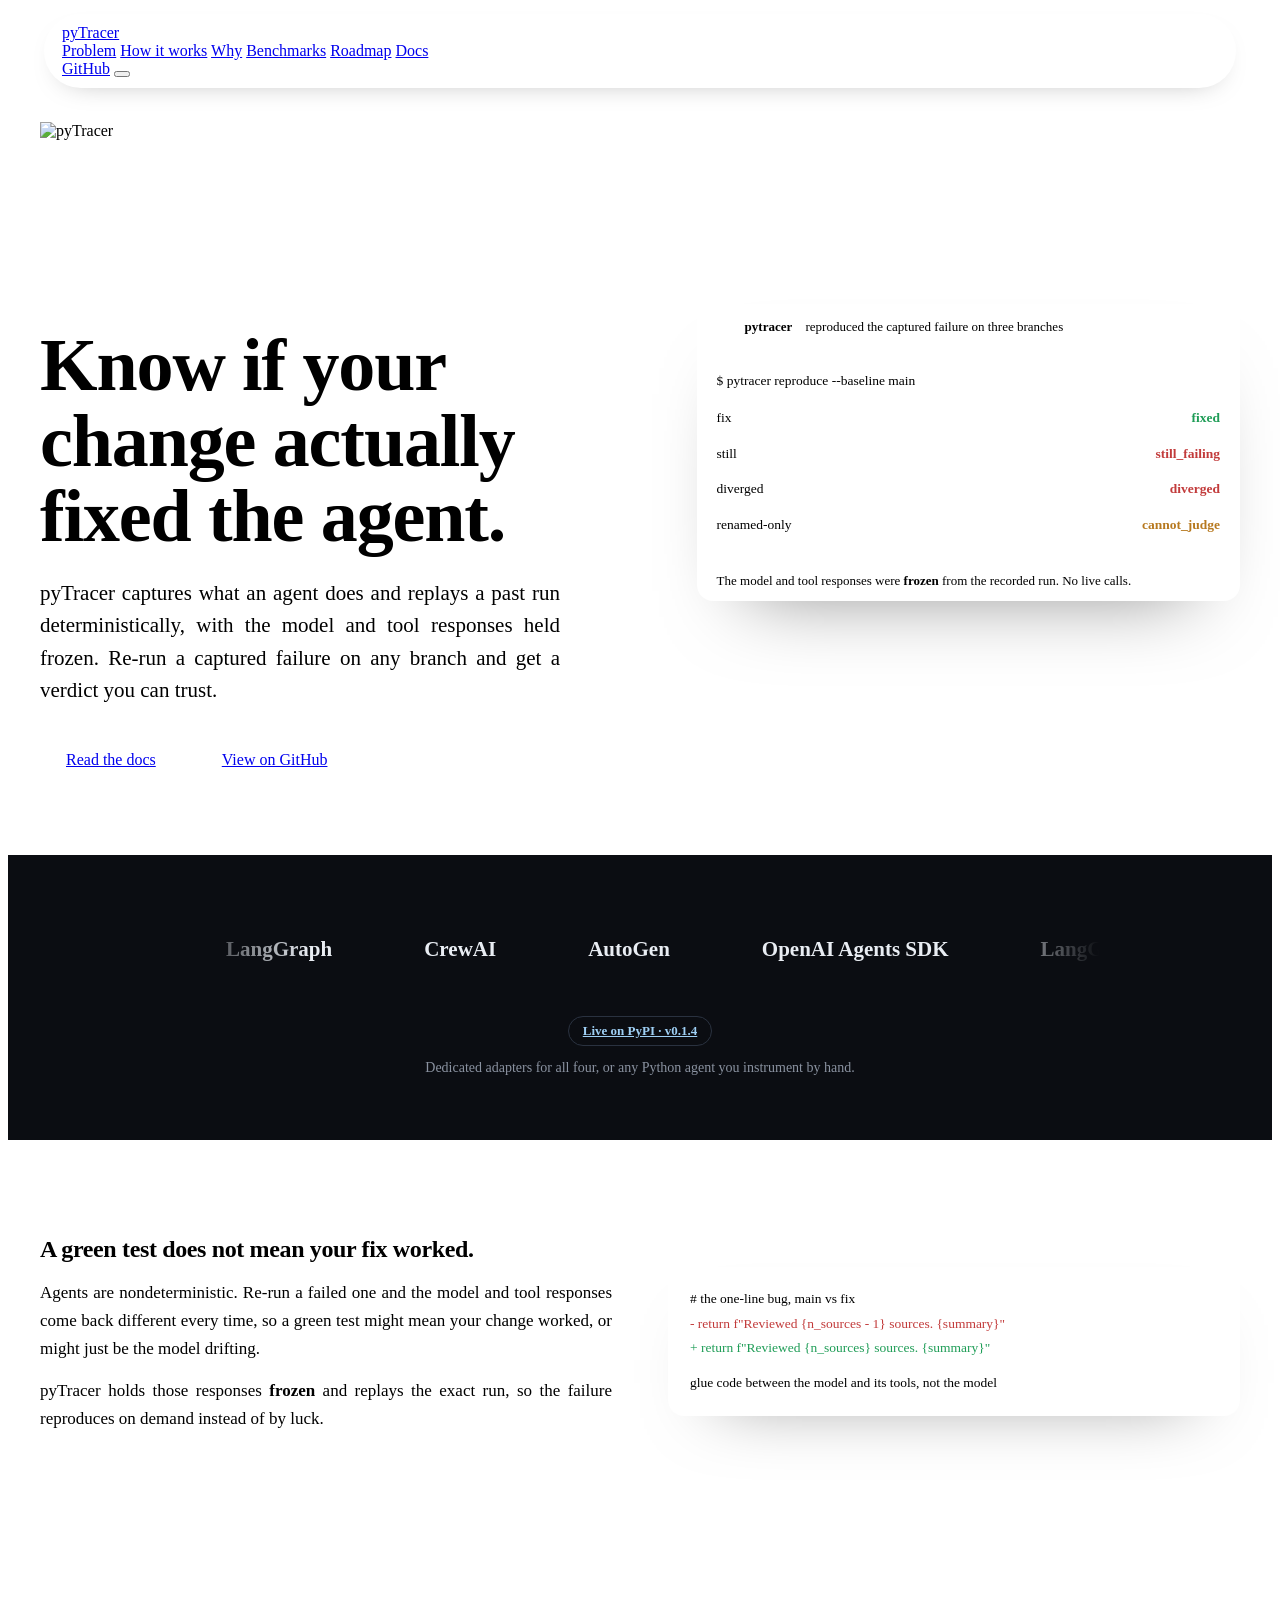
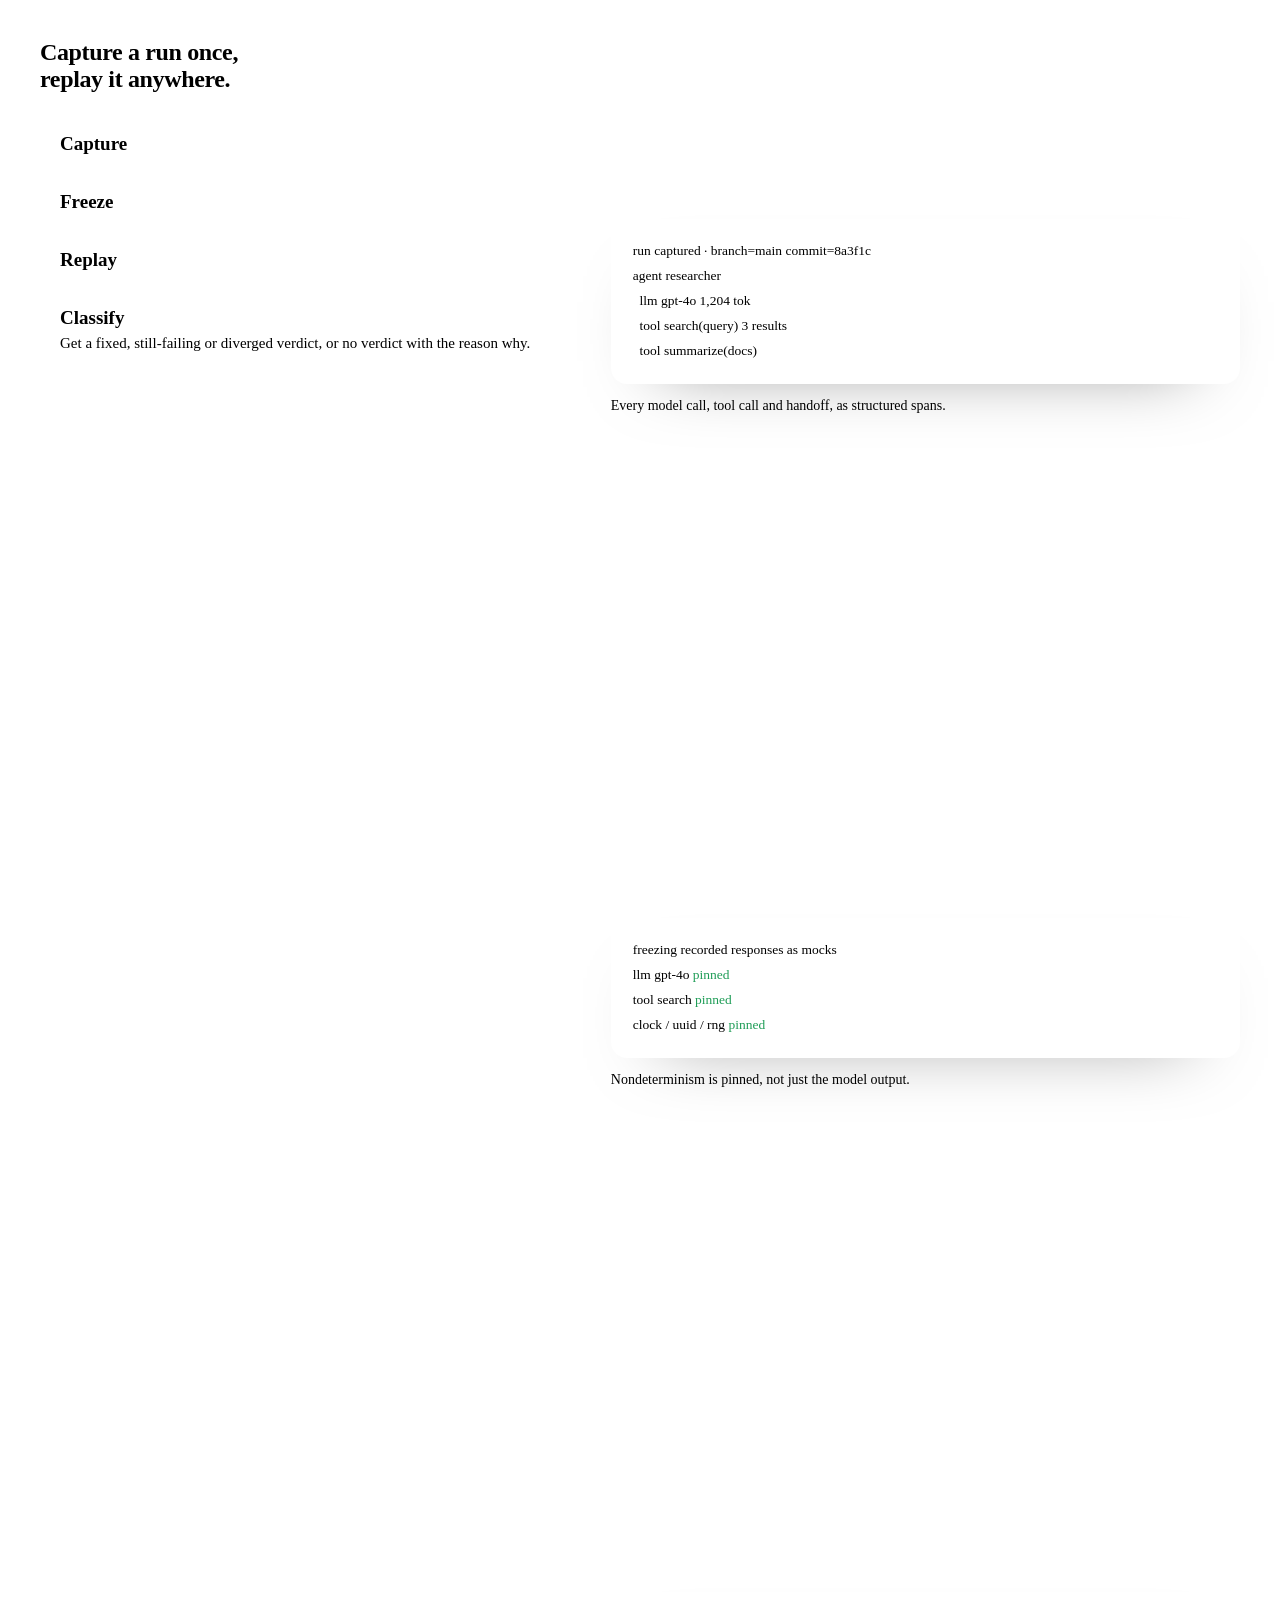
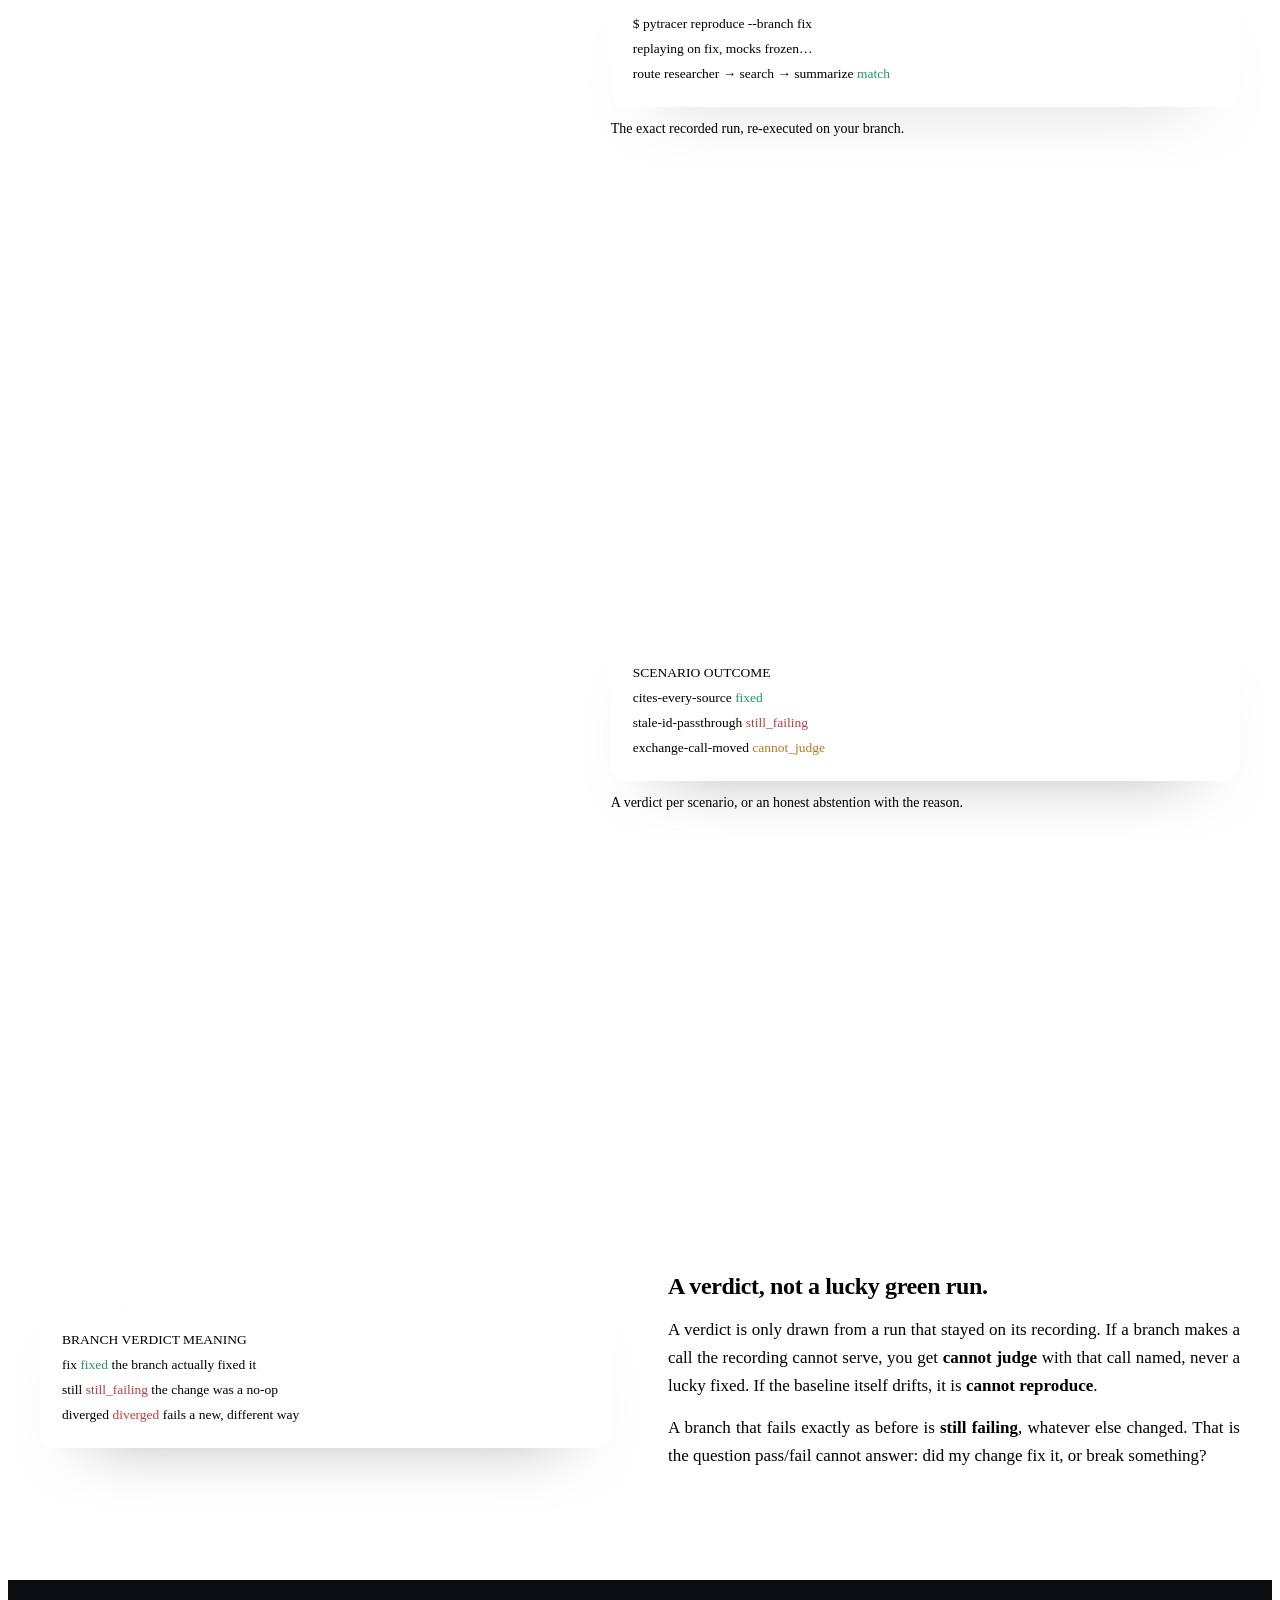
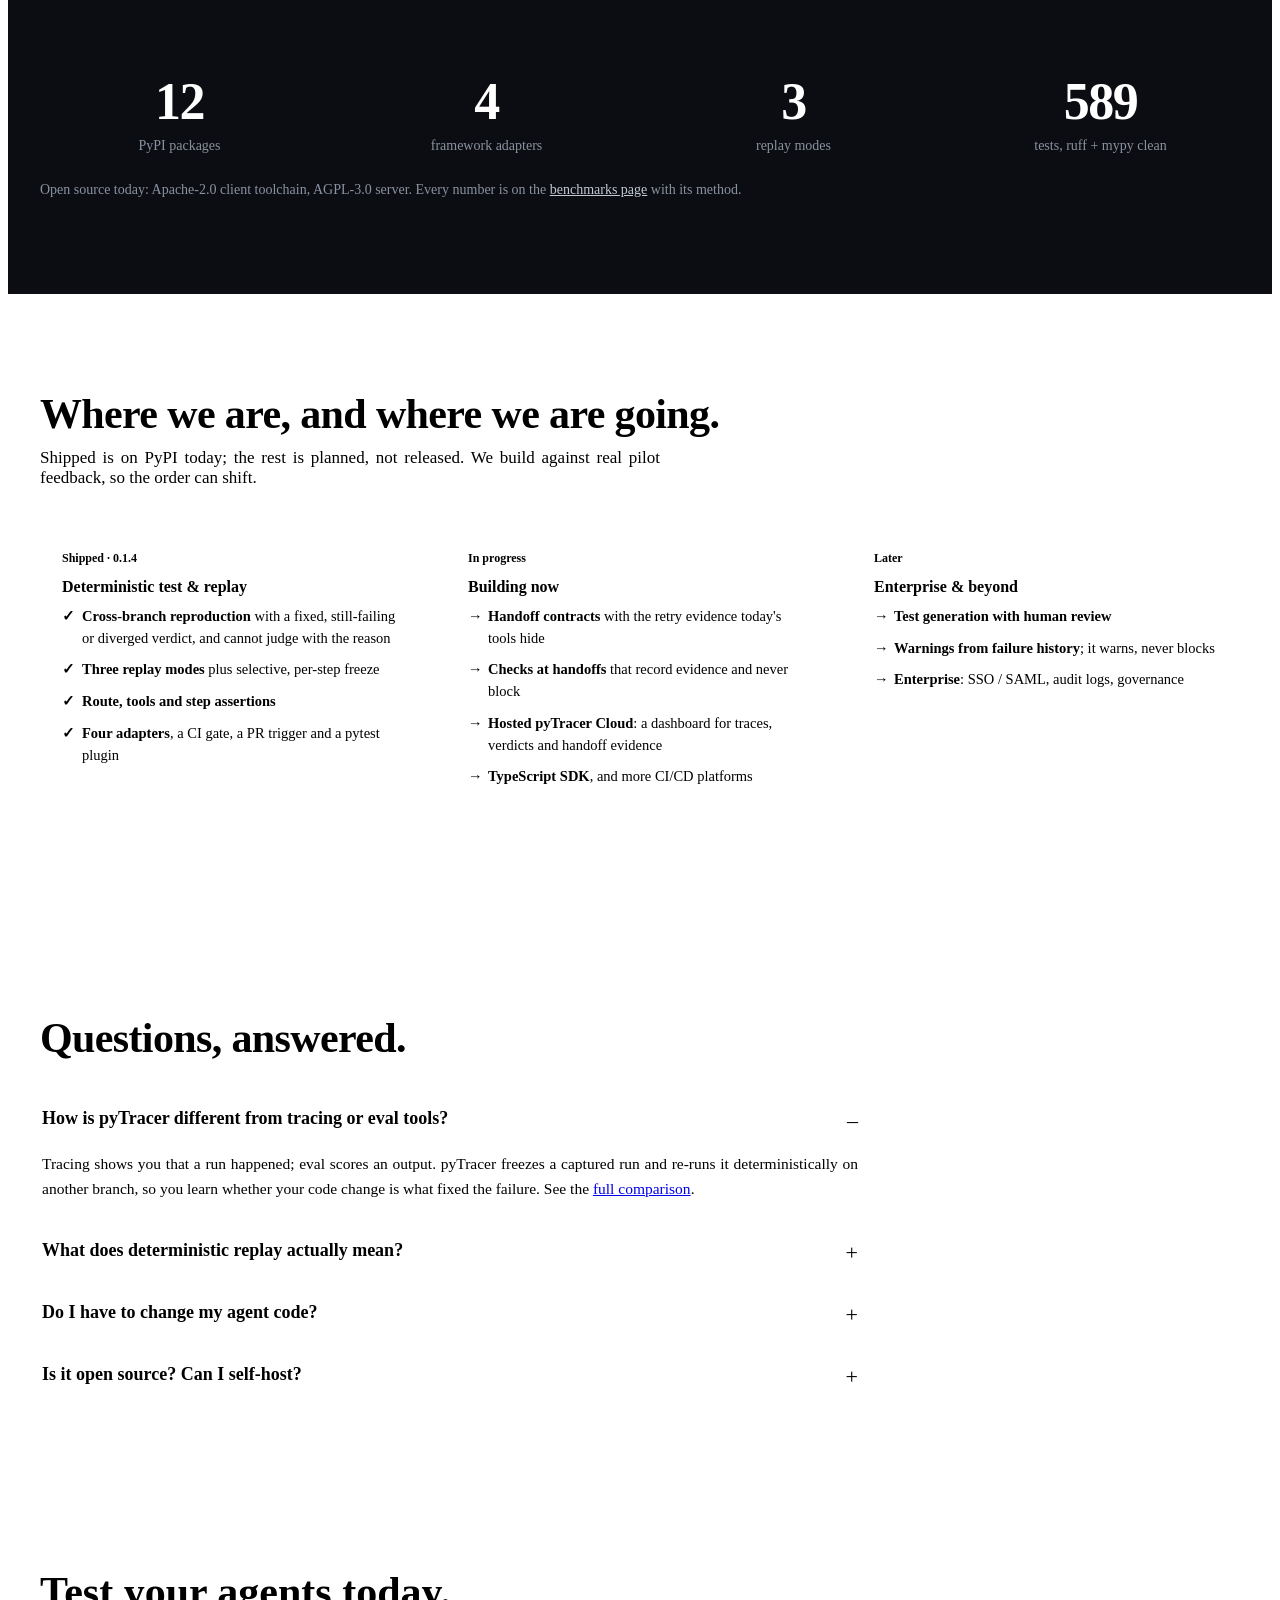
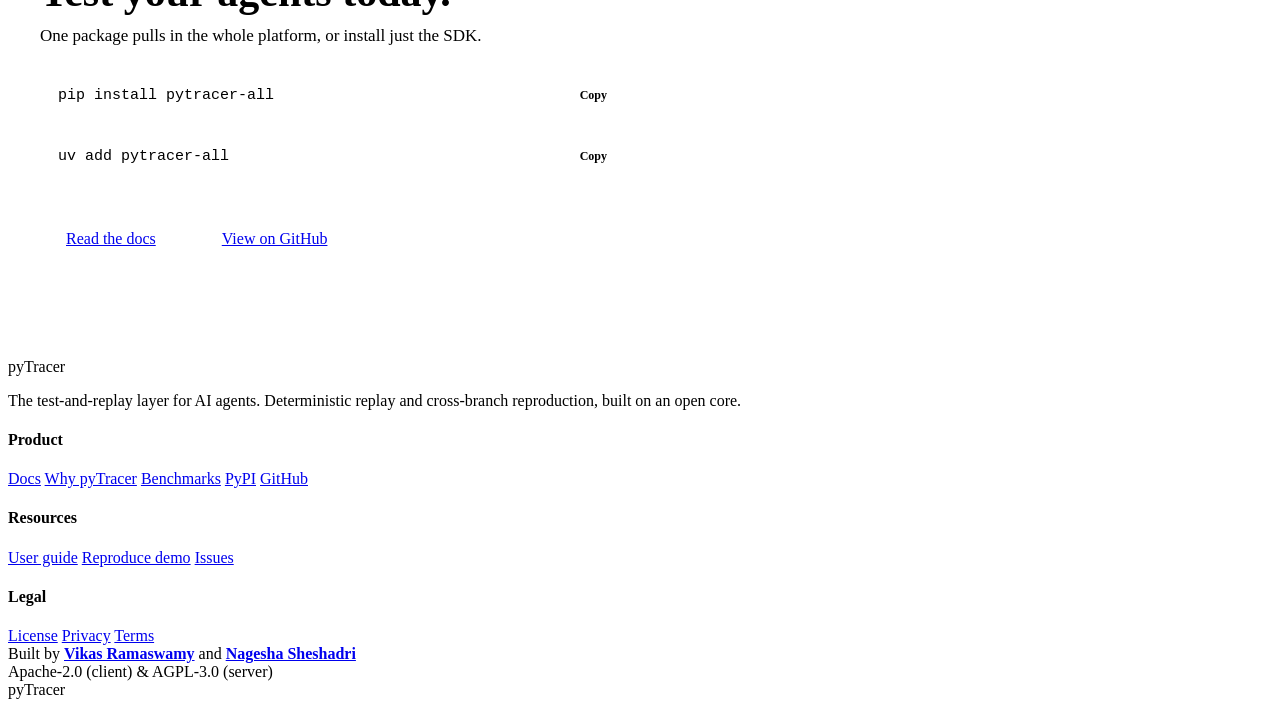
==== commit 8fb07cfd: "center the adapters line and place it below the PyPI badge" ====
--- a/site/index.html
+++ b/site/index.html
@@ -77,7 +77,8 @@
   .fw-grid { display: grid; grid-template-columns: repeat(4, 1fr); gap: 1px; background: #1b1f28;
              border: 1px solid #1b1f28; border-radius: 16px; overflow: hidden; }
   .fw-cell { background: #0b0d12; padding: 26px 20px; text-align: center; font-weight: 650; font-size: 17px; color: #e9edf3; }
-  .fw-sub { text-align: center; color: #8a92a0; font-size: 14px; margin-top: 18px; }
+  .fw-sub { color: #8a92a0; font-size: 14px; margin: 14px 0 0; }
+  .section-tight .wrap > p.fw-sub { text-align: center; }
   /* framework slider (continuous, pauses on hover) */
   .fw-slider { position: relative; overflow: hidden; max-width: 920px; margin: 0 auto;
                -webkit-mask-image: linear-gradient(90deg, transparent, #000 14%, #000 86%, transparent);
@@ -98,7 +99,7 @@
   /* ---- sticky showcase (the signature motion) ---- */
   .showcase { display: grid; grid-template-columns: 0.9fr 1.1fr; gap: 56px; align-items: start; }
   .sc-steps { position: sticky; top: 120px; align-self: start; }
-  .sc-title { grid-column: 1 / -1; margin: 0 0 -24px; }
+  .sc-steps h2 { margin: 0 0 24px; }
   .sc-step { padding: 16px 0 16px 20px; border-left: 2px solid var(--border); cursor: default; transition: border-color .2s ease; }
   .sc-step.active { border-color: var(--accent); }
   .sc-step b { display: block; font-size: 19px; margin-bottom: 4px; color: var(--muted); transition: color .2s ease; }
@@ -285,8 +286,8 @@
             <span class="fw-item dup" aria-hidden="true">OpenAI Agents SDK</span>
           </div>
         </div>
+        <div style="text-align:center;margin-top:18px"><a class="badge-dark" href="https://pypi.org/project/pytracer-all/">Live on PyPI &middot; v0.1.4</a></div>
         <p class="fw-sub">Dedicated adapters for all four, or any Python agent you instrument by hand.</p>
-        <div style="text-align:center"><a class="badge-dark" href="https://pypi.org/project/pytracer-all/">Live on PyPI &middot; v0.1.4</a></div>
       </div>
     </section>
 
@@ -315,8 +316,8 @@
     <!-- how it works: sticky scroll showcase -->
     <section class="section" id="how">
       <div class="wrap showcase">
-        <h2 class="display sc-title">Capture a run once, replay it anywhere.</h2>
         <div class="sc-steps">
+          <h2 class="display">Capture a run once,<br>replay it anywhere.</h2>
           <div class="sc-step" data-step="0"><b>Capture</b><p>Record the run, down to each model call and tool result, stamped with branch and commit.</p></div>
           <div class="sc-step" data-step="1"><b>Freeze</b><p>Pin the recorded responses as mocks, along with the clock, timestamps, UUIDs and RNG.</p></div>
           <div class="sc-step" data-step="2"><b>Replay</b><p>Re-run on any branch in full, partial or live mode, or freeze all but the step you changed.</p></div>
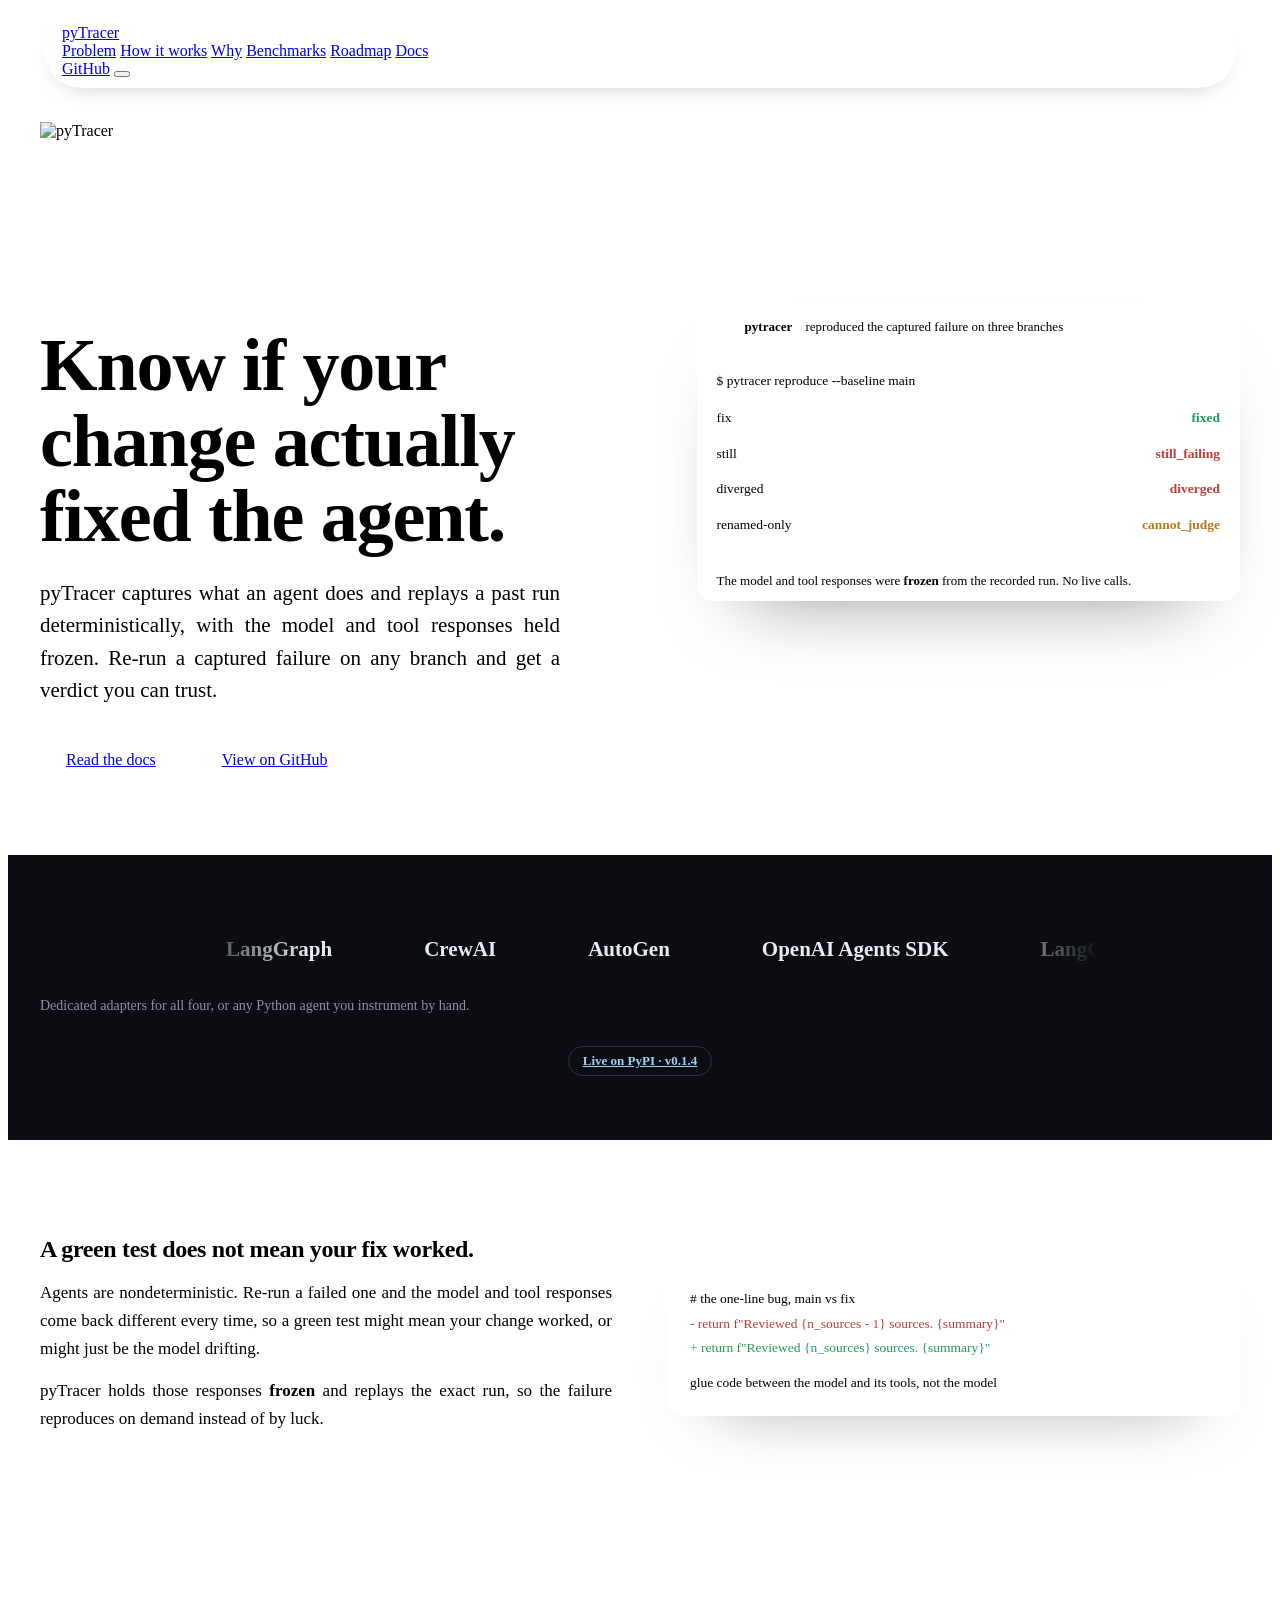
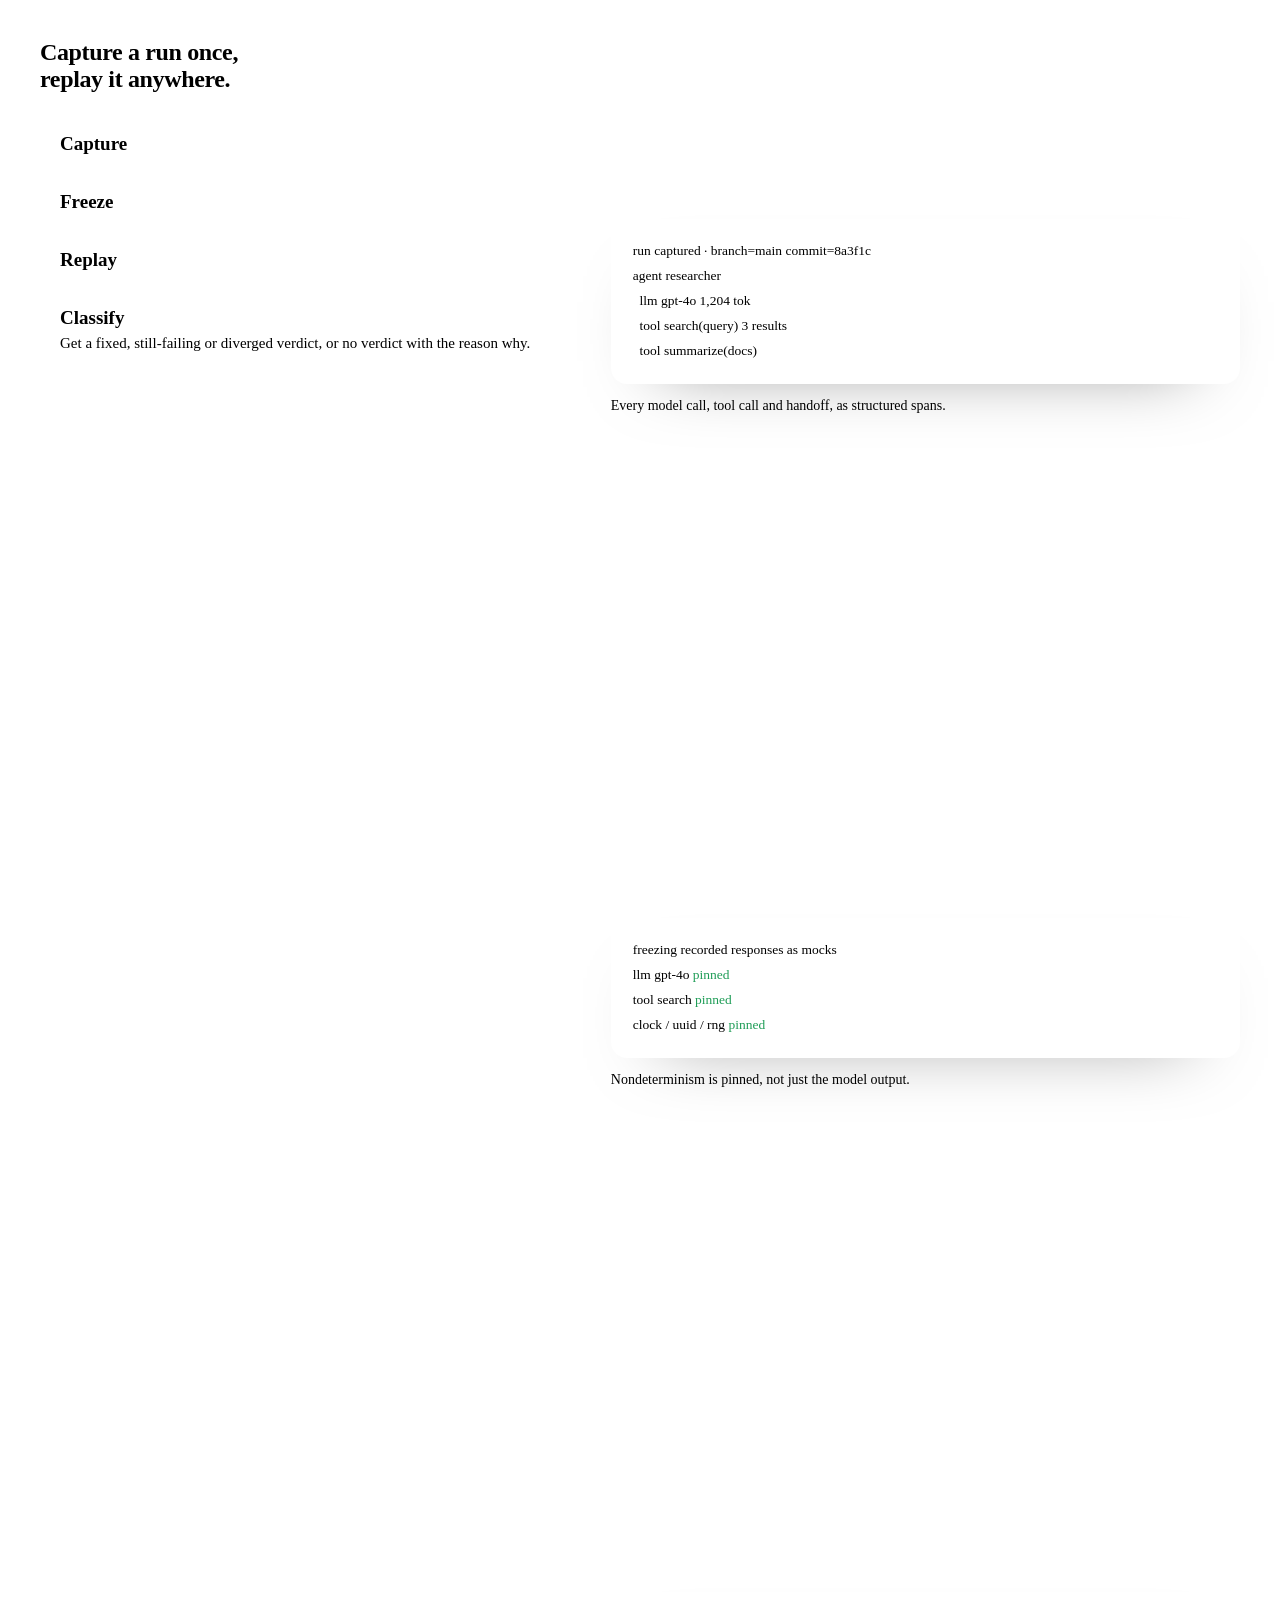
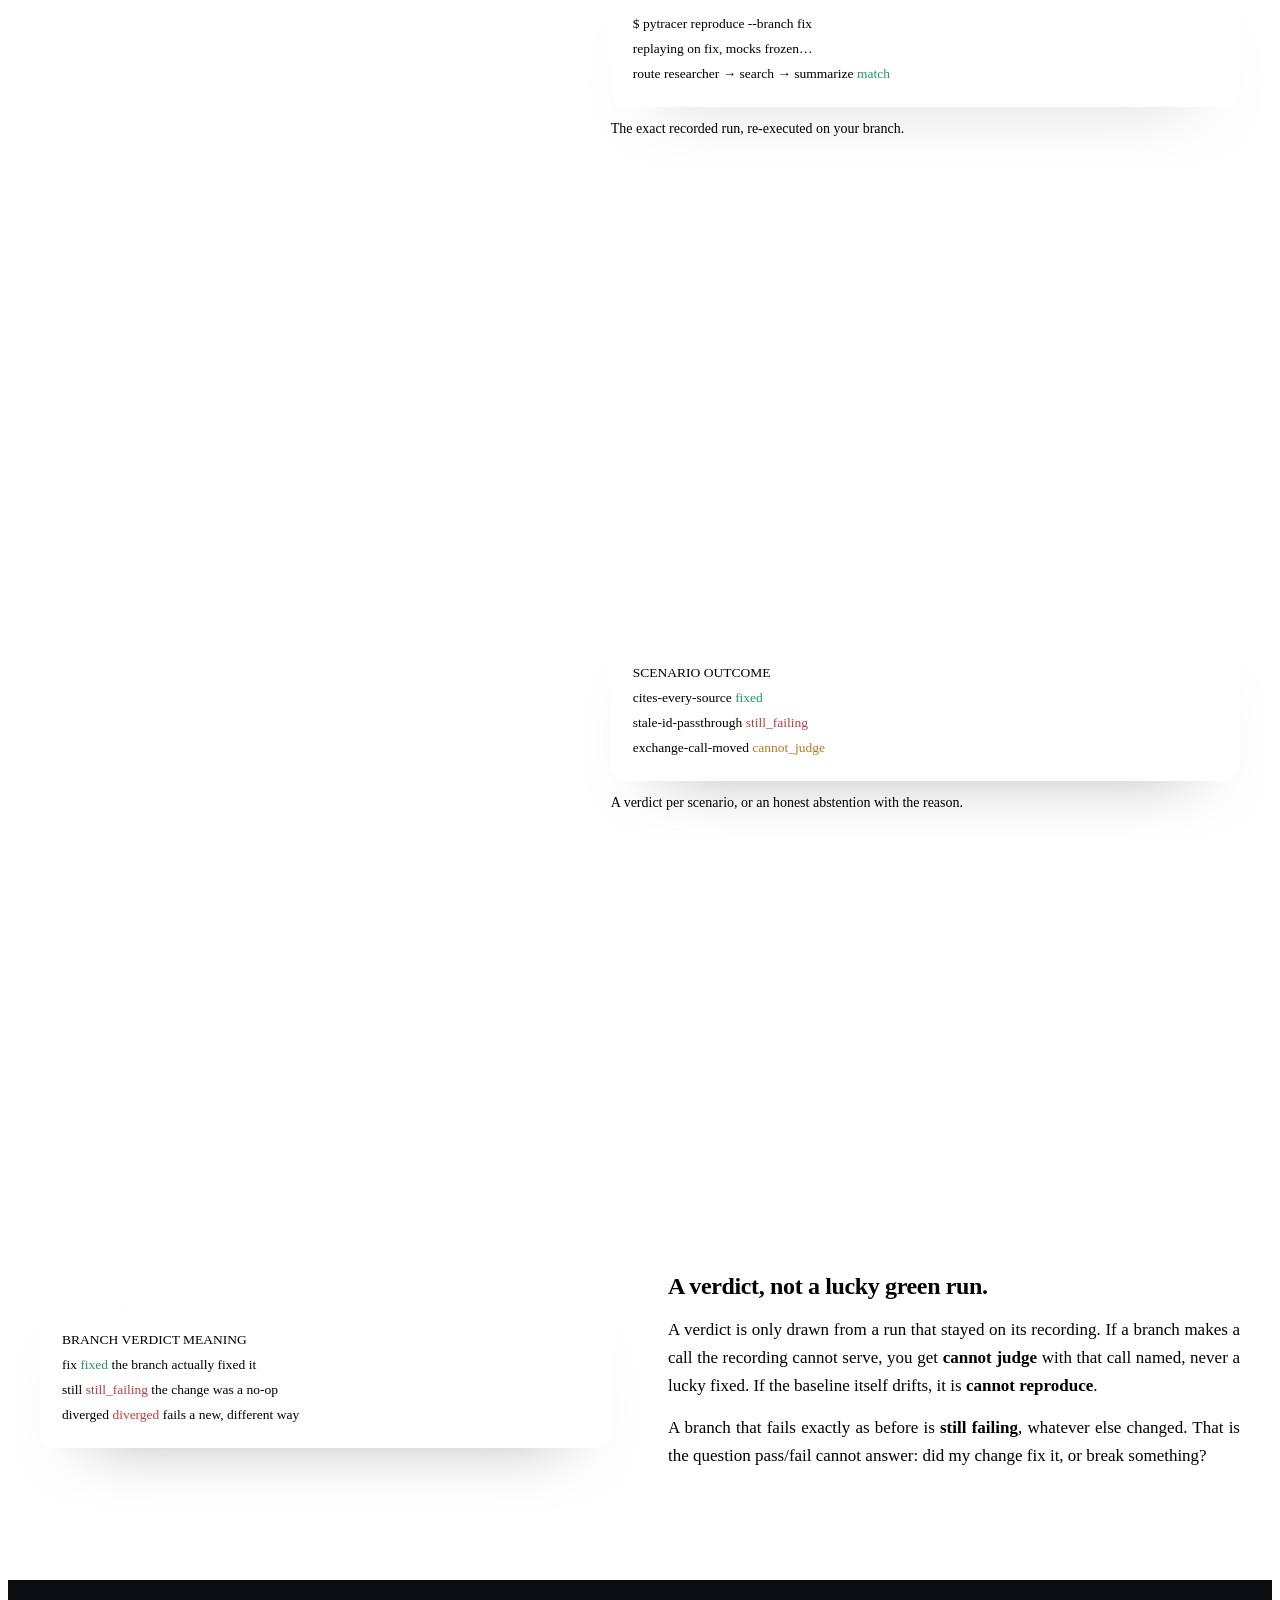
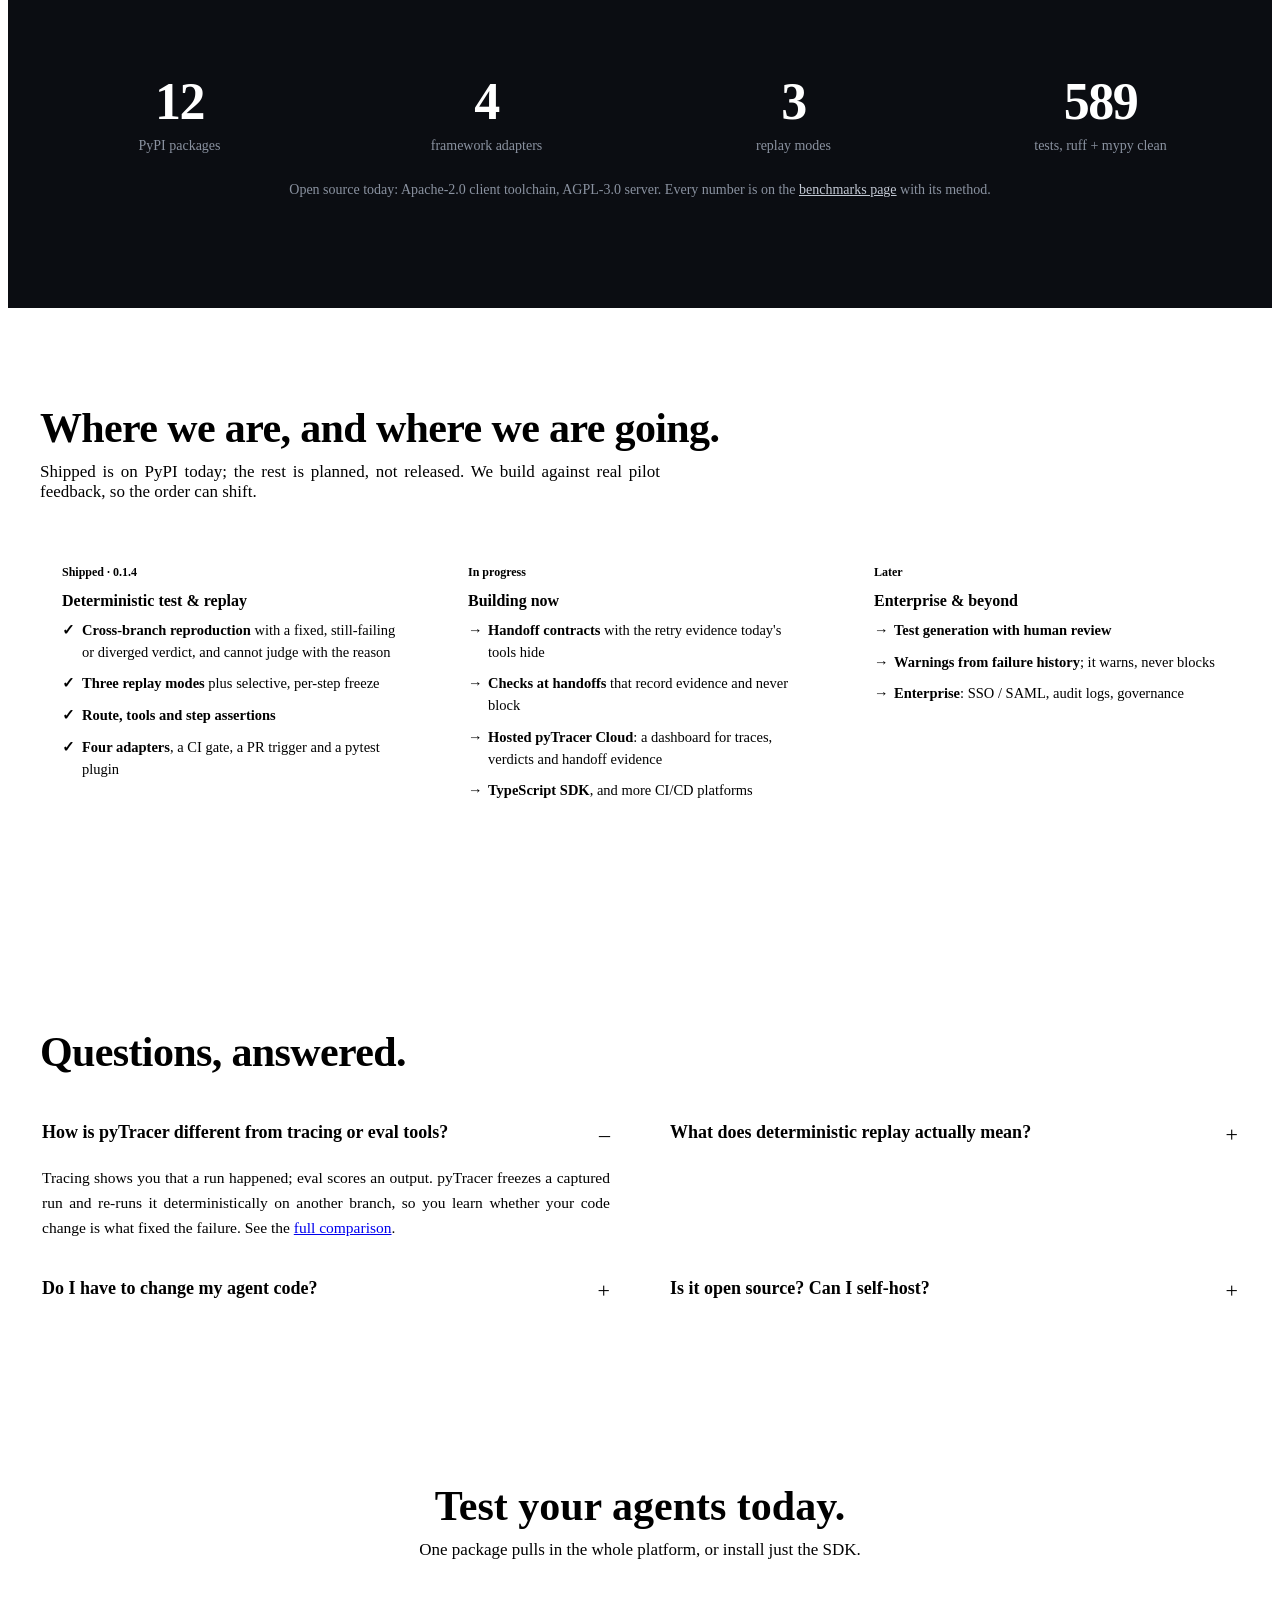
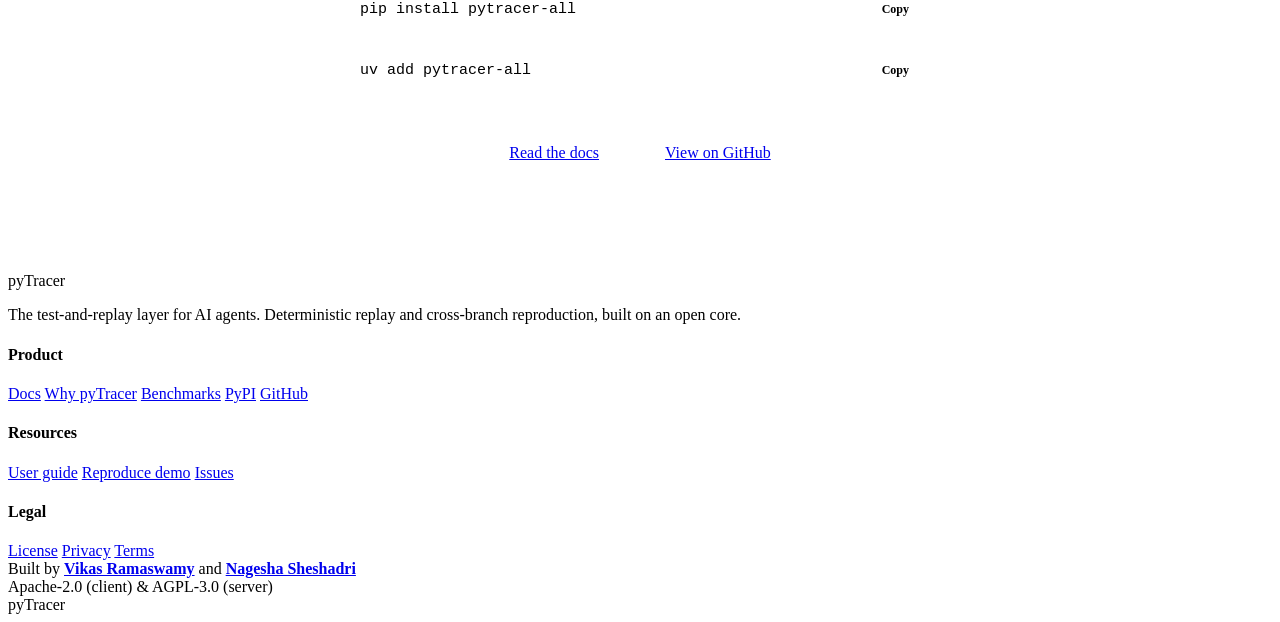
==== commit 0ef35bb7: "Merge pull request #146 from vi6120/feature/faq-two-columns Two-column FAQ and centered get started " ====
--- a/site/index.html
+++ b/site/index.html
@@ -77,8 +77,7 @@
   .fw-grid { display: grid; grid-template-columns: repeat(4, 1fr); gap: 1px; background: #1b1f28;
              border: 1px solid #1b1f28; border-radius: 16px; overflow: hidden; }
   .fw-cell { background: #0b0d12; padding: 26px 20px; text-align: center; font-weight: 650; font-size: 17px; color: #e9edf3; }
-  .fw-sub { color: #8a92a0; font-size: 14px; margin: 14px 0 0; }
-  .section-tight .wrap > p.fw-sub { text-align: center; }
+  .fw-sub { text-align: center; color: #8a92a0; font-size: 14px; margin-top: 18px; }
   /* framework slider (continuous, pauses on hover) */
   .fw-slider { position: relative; overflow: hidden; max-width: 920px; margin: 0 auto;
                -webkit-mask-image: linear-gradient(90deg, transparent, #000 14%, #000 86%, transparent);
@@ -144,9 +143,9 @@
   .road-col.plan li::before { content: "\2192"; position: absolute; left: 0; color: var(--muted); }
 
   /* ---- faq + install ---- */
-  .faq { max-width: 820px; }
-  details.q { border-top: 1px solid var(--border); }
-  details.q:last-of-type { border-bottom: 1px solid var(--border); }
+  .faq { display: grid; grid-template-columns: repeat(2, 1fr); column-gap: 56px; align-items: start; }
+  details.q { border-bottom: 1px solid var(--border); }
+  details.q:nth-child(-n+2) { border-top: 1px solid var(--border); }
   details.q > summary { list-style: none; cursor: pointer; display: flex; justify-content: space-between; gap: 16px; padding: 18px 2px; font-size: 18px; font-weight: 600; }
   details.q > summary::-webkit-details-marker { display: none; }
   details.q > summary::after { content: "+"; font-size: 22px; font-weight: 300; color: var(--muted); }
@@ -155,6 +154,10 @@
   .install .row { display: flex; align-items: center; justify-content: space-between; gap: 12px;
                   background: var(--panel); border: 1px solid var(--border); border-radius: 12px; padding: 13px 18px; margin: 10px 0;
                   font-family: var(--mono); font-size: 15px; max-width: 560px; }
+  .get-started .wrap { text-align: center; }
+  .section-tight.get-started .wrap > p { text-align: center; }
+  .get-started .install .row { margin-left: auto; margin-right: auto; text-align: left; }
+  .get-started .cta { justify-content: center; }
   .copy { font-family: var(--sans); font-size: 12px; font-weight: 600; color: var(--muted); background: var(--panel-2); border: none; border-radius: 7px; padding: 5px 11px; cursor: pointer; }
   .copy:hover { color: var(--text); } .copy.ok { color: var(--accent); }
 
@@ -175,6 +178,8 @@
     .fw-grid { grid-template-columns: repeat(2, 1fr); }
     .stats { grid-template-columns: repeat(2, 1fr); gap: 24px; }
     .road { grid-template-columns: 1fr; }
+    .faq { grid-template-columns: 1fr; }
+    details.q:nth-child(2) { border-top: none; }
     .section { padding: 64px 0; }
   }
   @media (prefers-reduced-motion: reduce) {
@@ -286,8 +291,8 @@
             <span class="fw-item dup" aria-hidden="true">OpenAI Agents SDK</span>
           </div>
         </div>
-        <div style="text-align:center;margin-top:18px"><a class="badge-dark" href="https://pypi.org/project/pytracer-all/">Live on PyPI &middot; v0.1.4</a></div>
         <p class="fw-sub">Dedicated adapters for all four, or any Python agent you instrument by hand.</p>
+        <div style="text-align:center"><a class="badge-dark" href="https://pypi.org/project/pytracer-all/">Live on PyPI &middot; v0.1.4</a></div>
       </div>
     </section>
 
@@ -453,7 +458,7 @@
     </section>
 
     <!-- get started -->
-    <section class="section-tight" style="padding-bottom:96px">
+    <section class="section-tight get-started" style="padding-bottom:96px">
       <div class="wrap">
         <h2 class="display" style="font-size:clamp(28px,4vw,42px);margin:0 0 10px">Test your agents today.</h2>
         <p style="color:var(--muted);font-size:17px;margin:0 0 24px">One package pulls in the whole platform, or install just the SDK.</p>
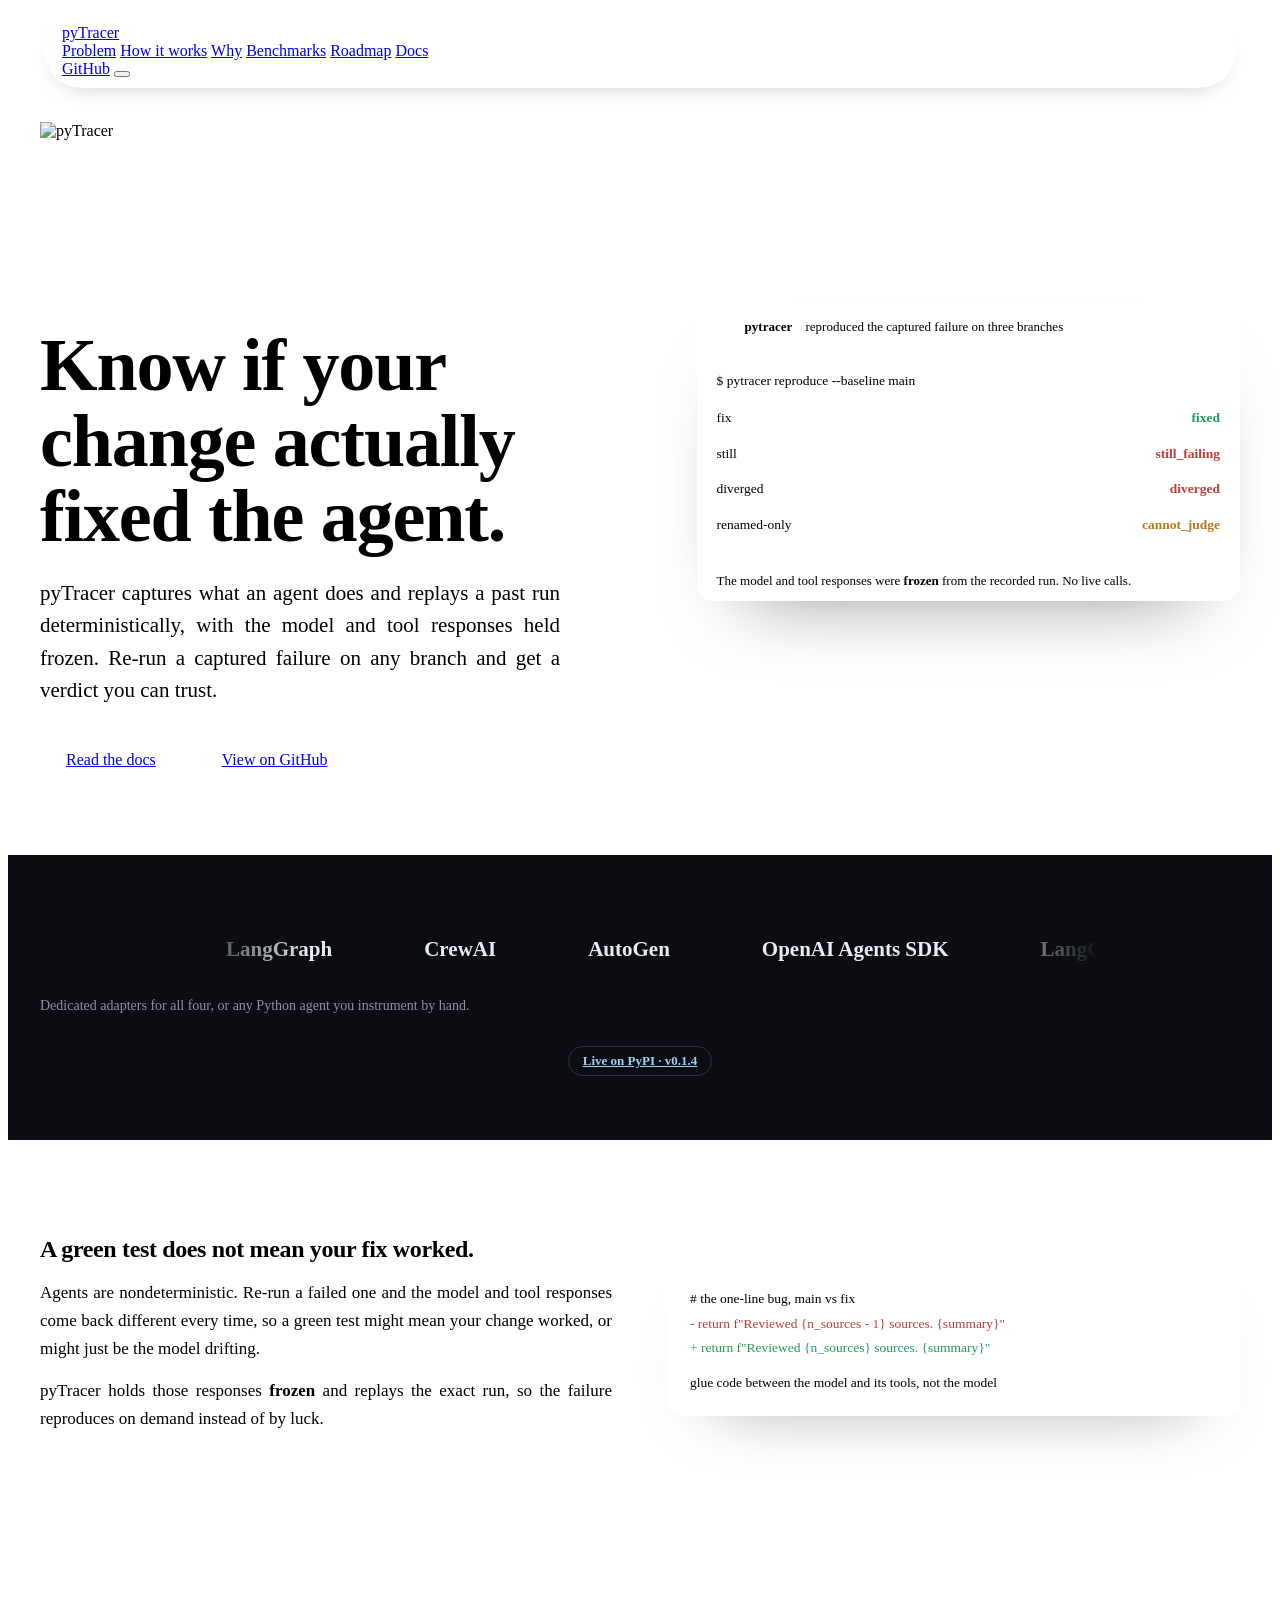
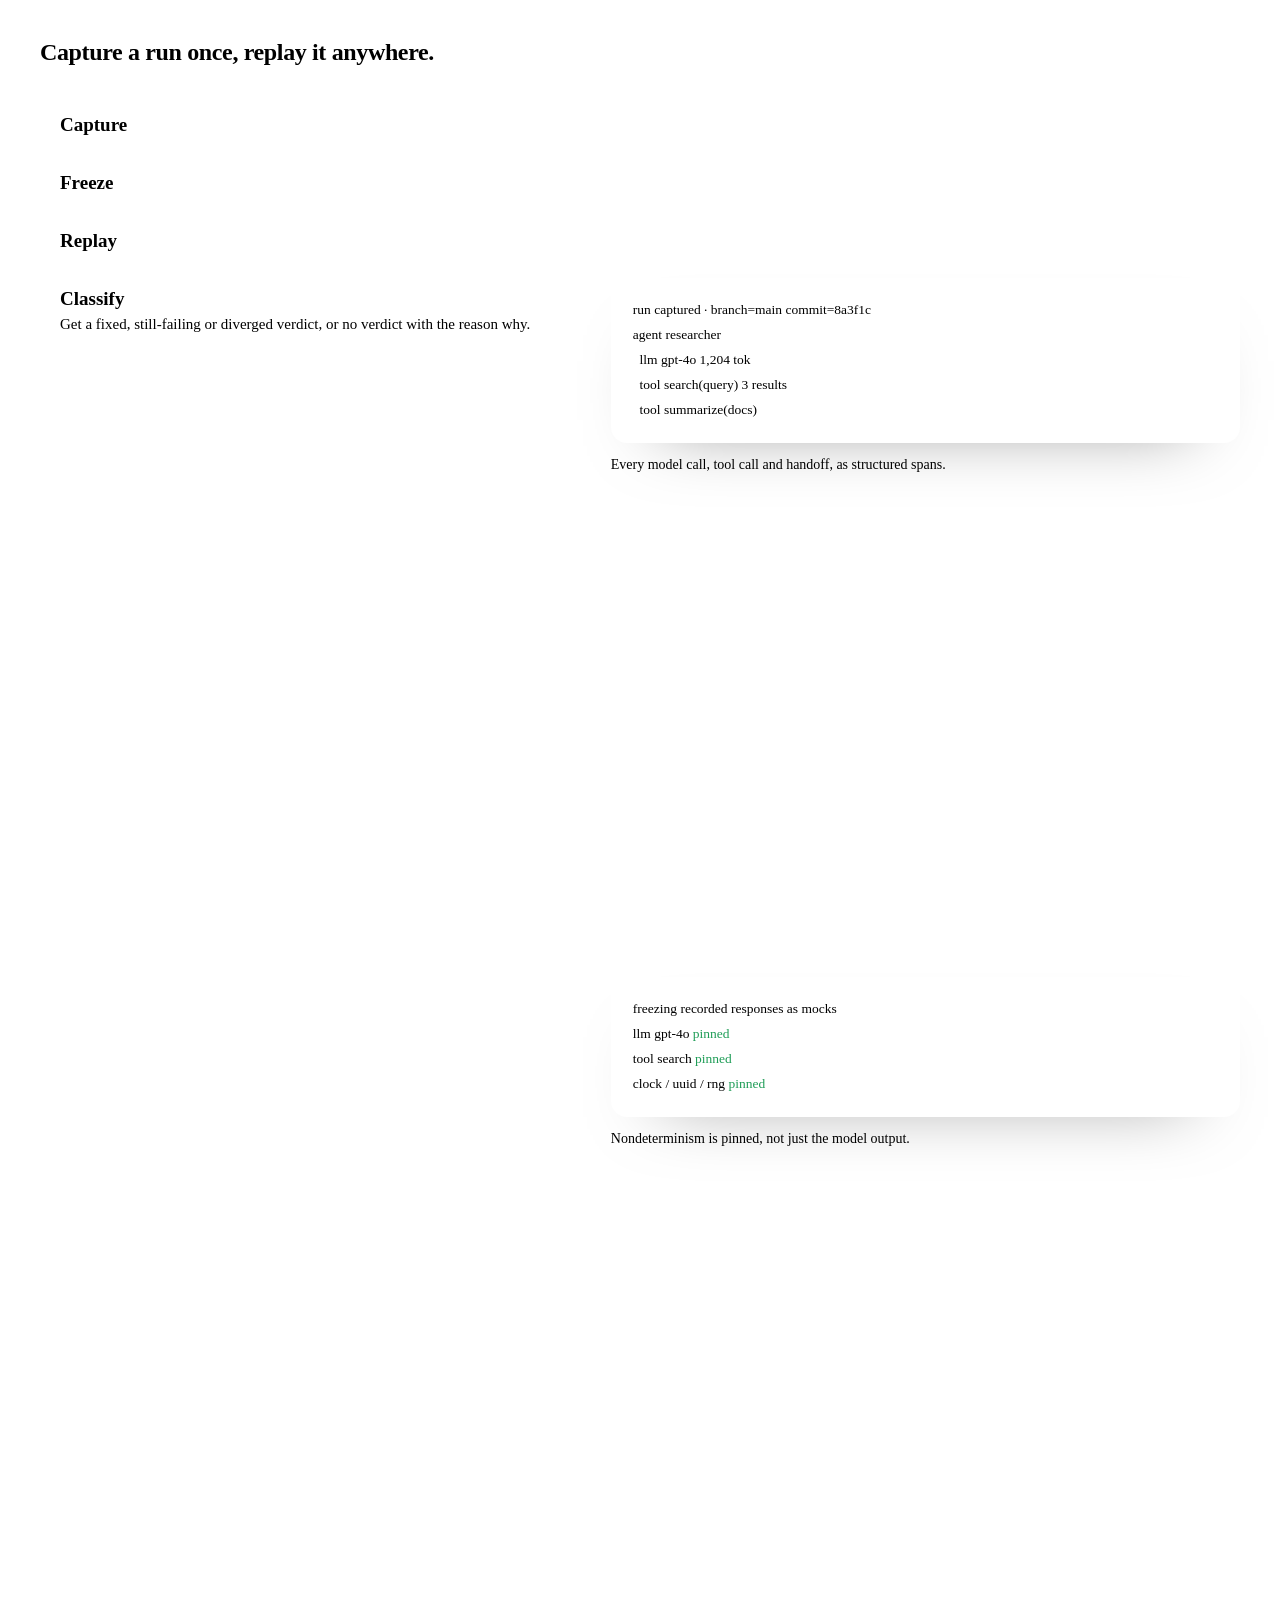
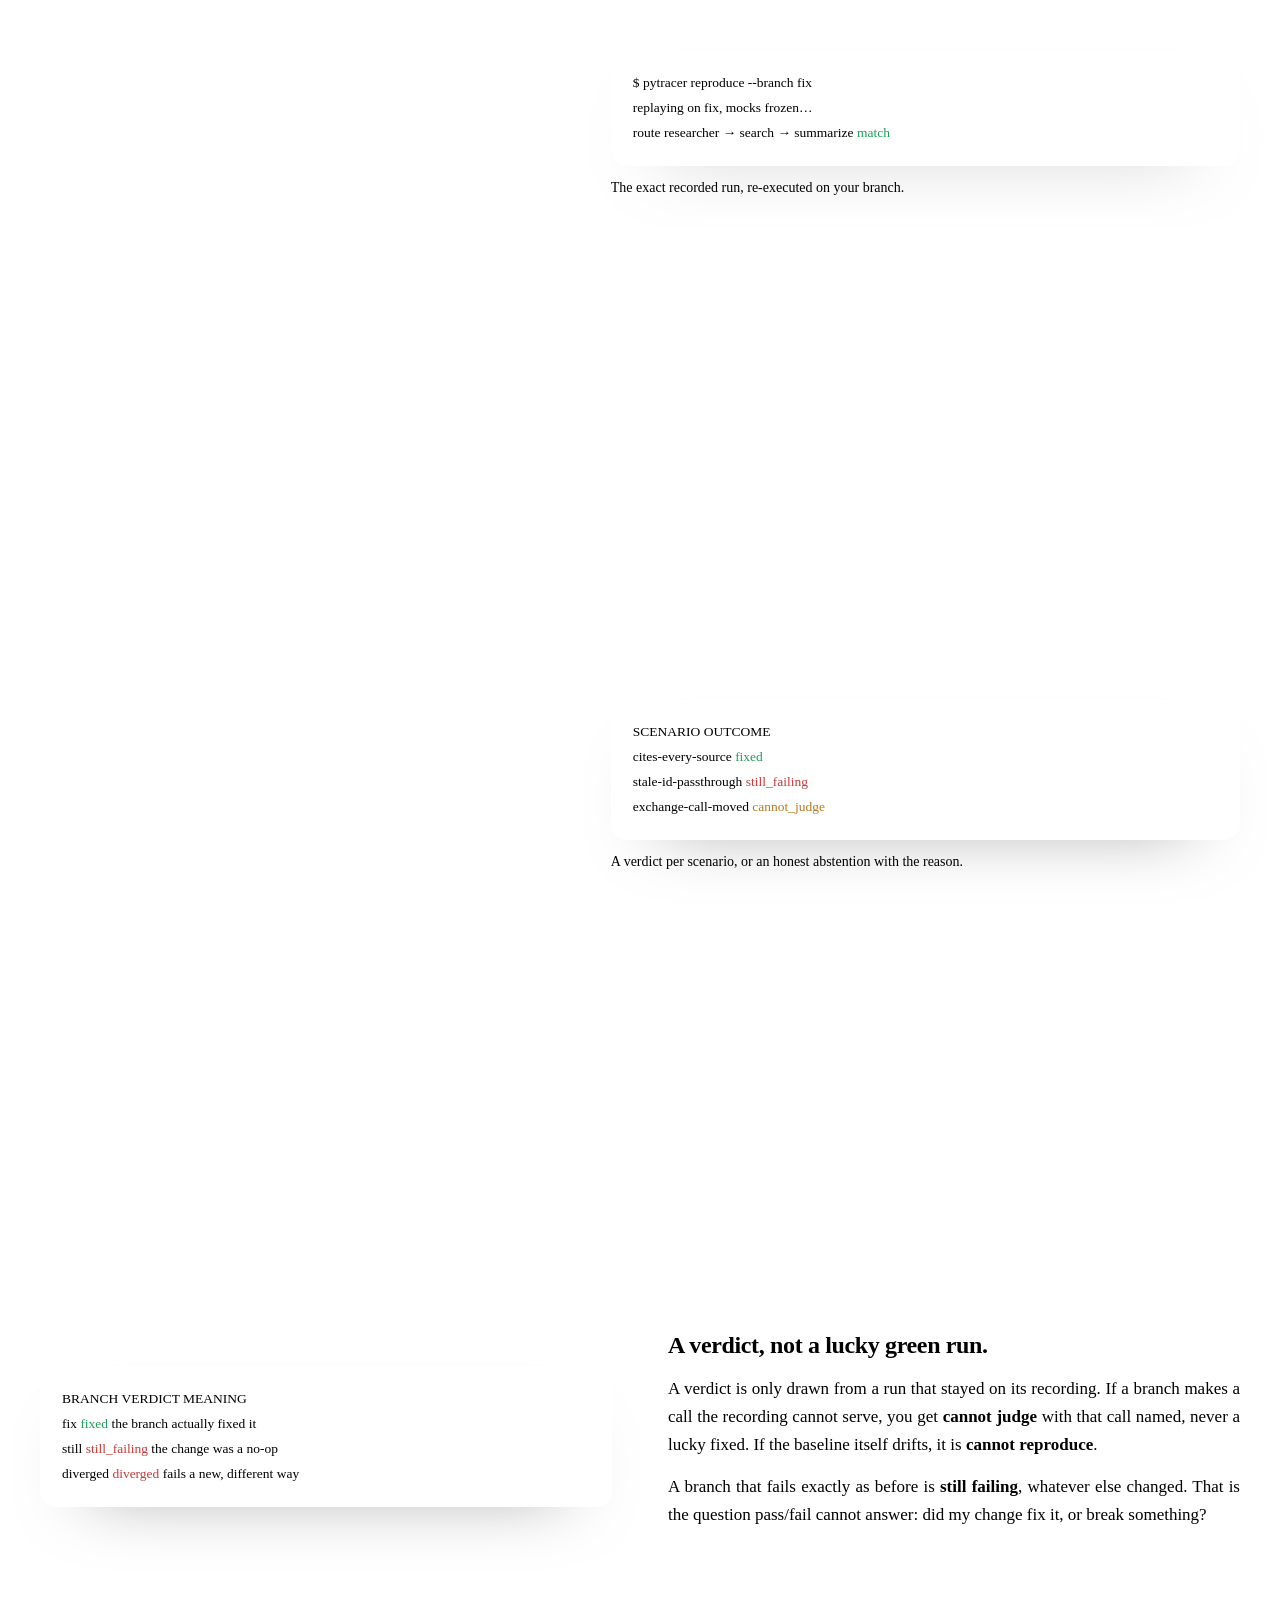
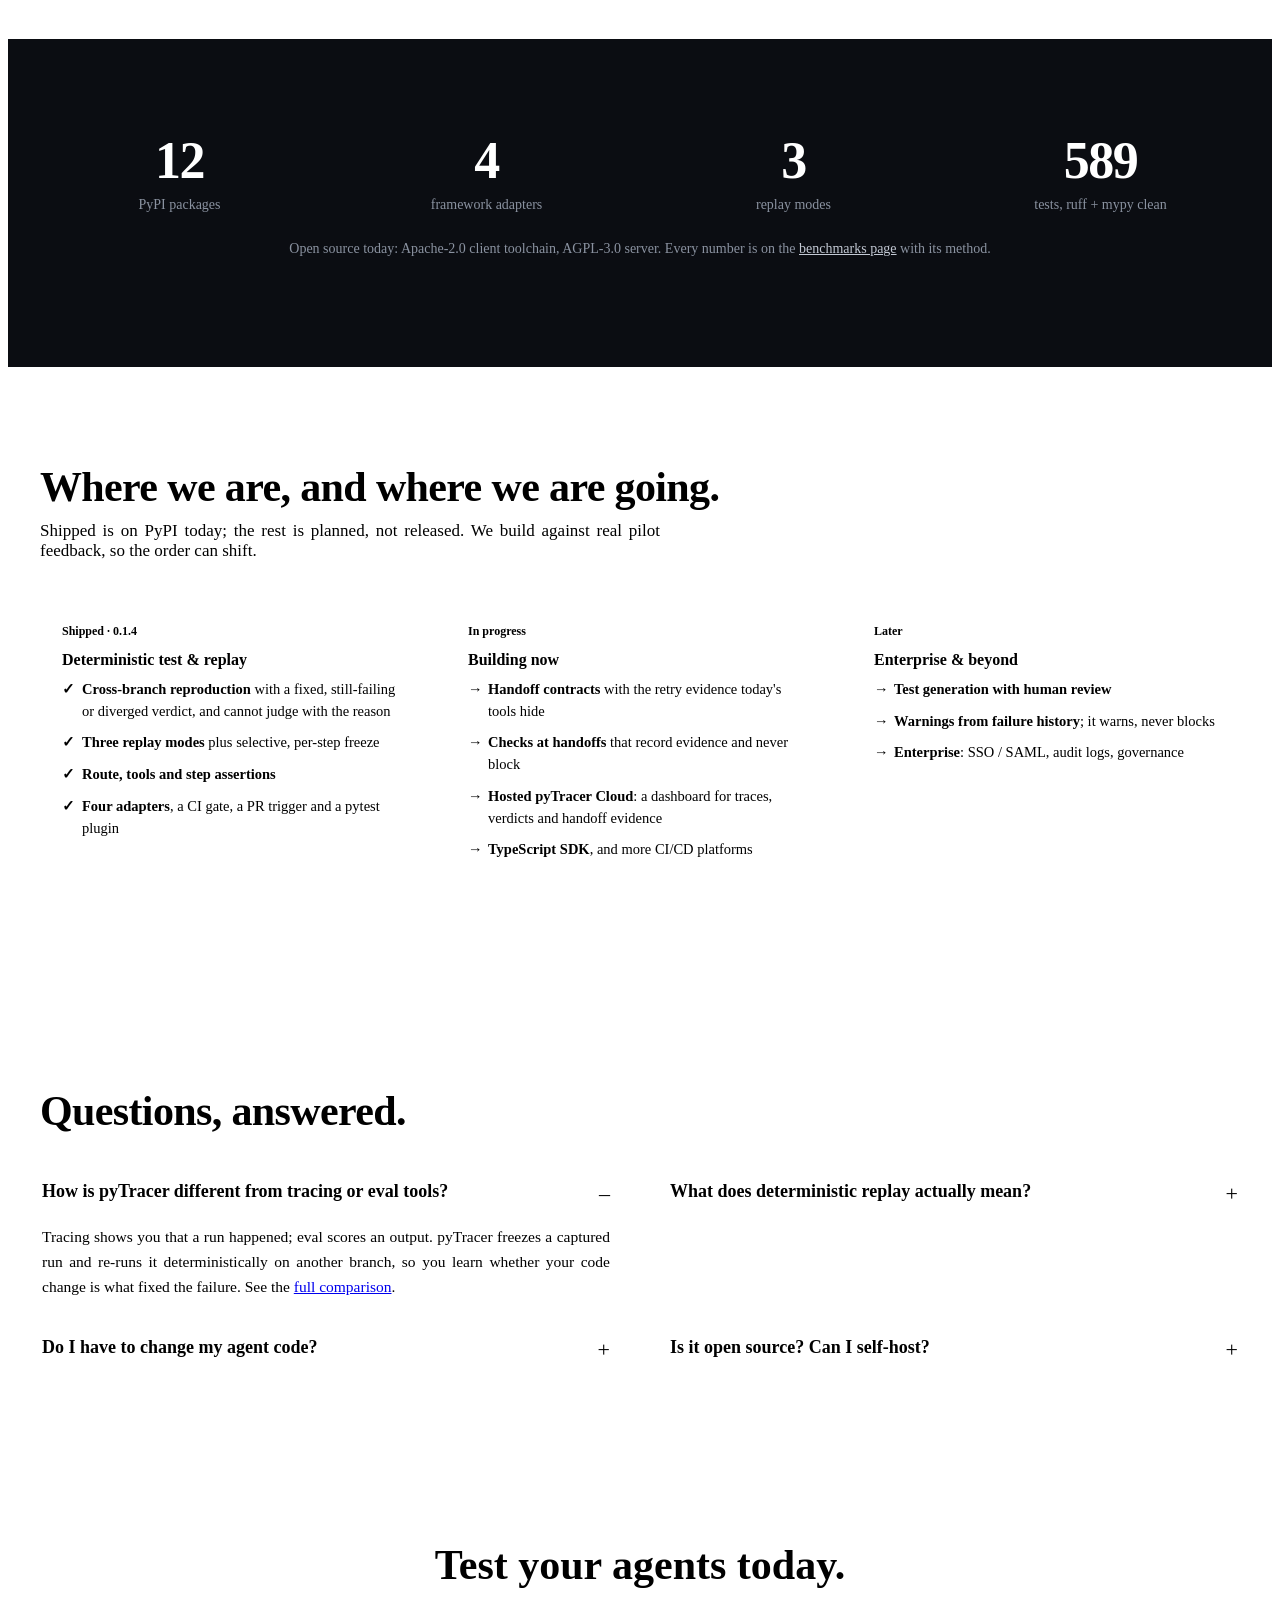
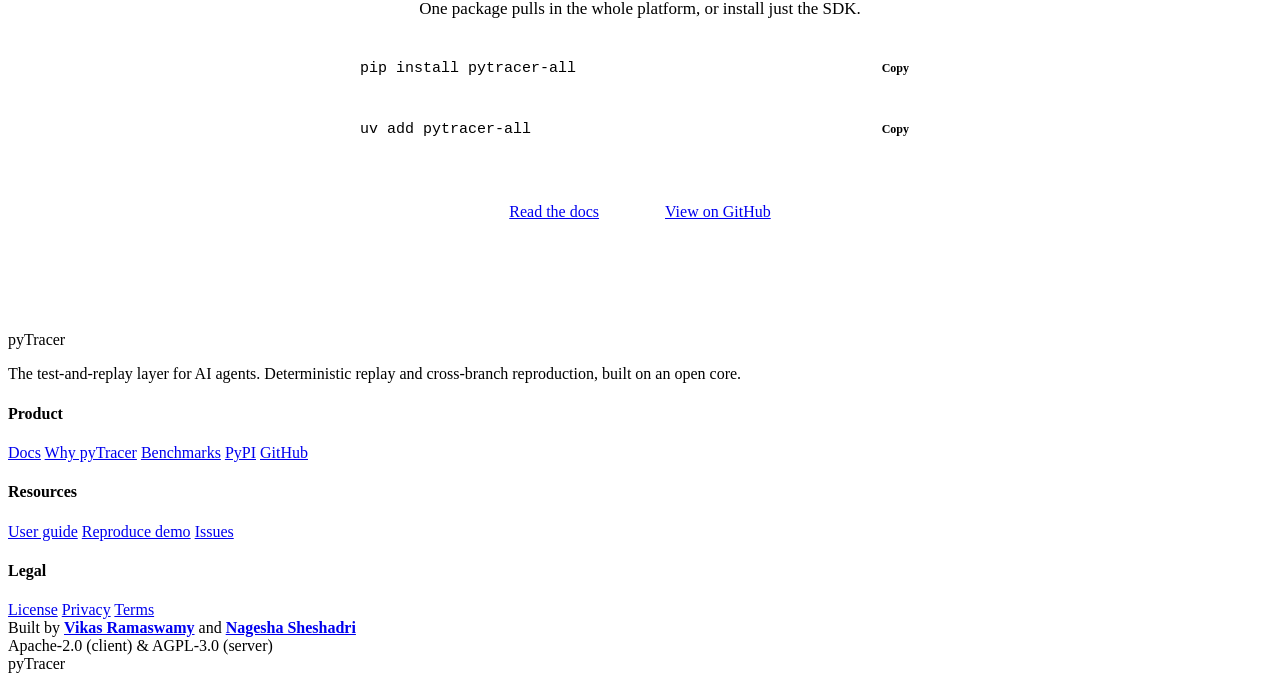
==== commit 6bfa2858: "Merge pull request #147 from vi6120/feature/how-heading-one-line How it works heading on one line" ====
--- a/site/index.html
+++ b/site/index.html
@@ -98,7 +98,7 @@
   /* ---- sticky showcase (the signature motion) ---- */
   .showcase { display: grid; grid-template-columns: 0.9fr 1.1fr; gap: 56px; align-items: start; }
   .sc-steps { position: sticky; top: 120px; align-self: start; }
-  .sc-steps h2 { margin: 0 0 24px; }
+  .sc-title { grid-column: 1 / -1; margin: 0 0 -24px; }
   .sc-step { padding: 16px 0 16px 20px; border-left: 2px solid var(--border); cursor: default; transition: border-color .2s ease; }
   .sc-step.active { border-color: var(--accent); }
   .sc-step b { display: block; font-size: 19px; margin-bottom: 4px; color: var(--muted); transition: color .2s ease; }
@@ -321,8 +321,8 @@
     <!-- how it works: sticky scroll showcase -->
     <section class="section" id="how">
       <div class="wrap showcase">
+        <h2 class="display sc-title">Capture a run once, replay it anywhere.</h2>
         <div class="sc-steps">
-          <h2 class="display">Capture a run once,<br>replay it anywhere.</h2>
           <div class="sc-step" data-step="0"><b>Capture</b><p>Record the run, down to each model call and tool result, stamped with branch and commit.</p></div>
           <div class="sc-step" data-step="1"><b>Freeze</b><p>Pin the recorded responses as mocks, along with the clock, timestamps, UUIDs and RNG.</p></div>
           <div class="sc-step" data-step="2"><b>Replay</b><p>Re-run on any branch in full, partial or live mode, or freeze all but the step you changed.</p></div>
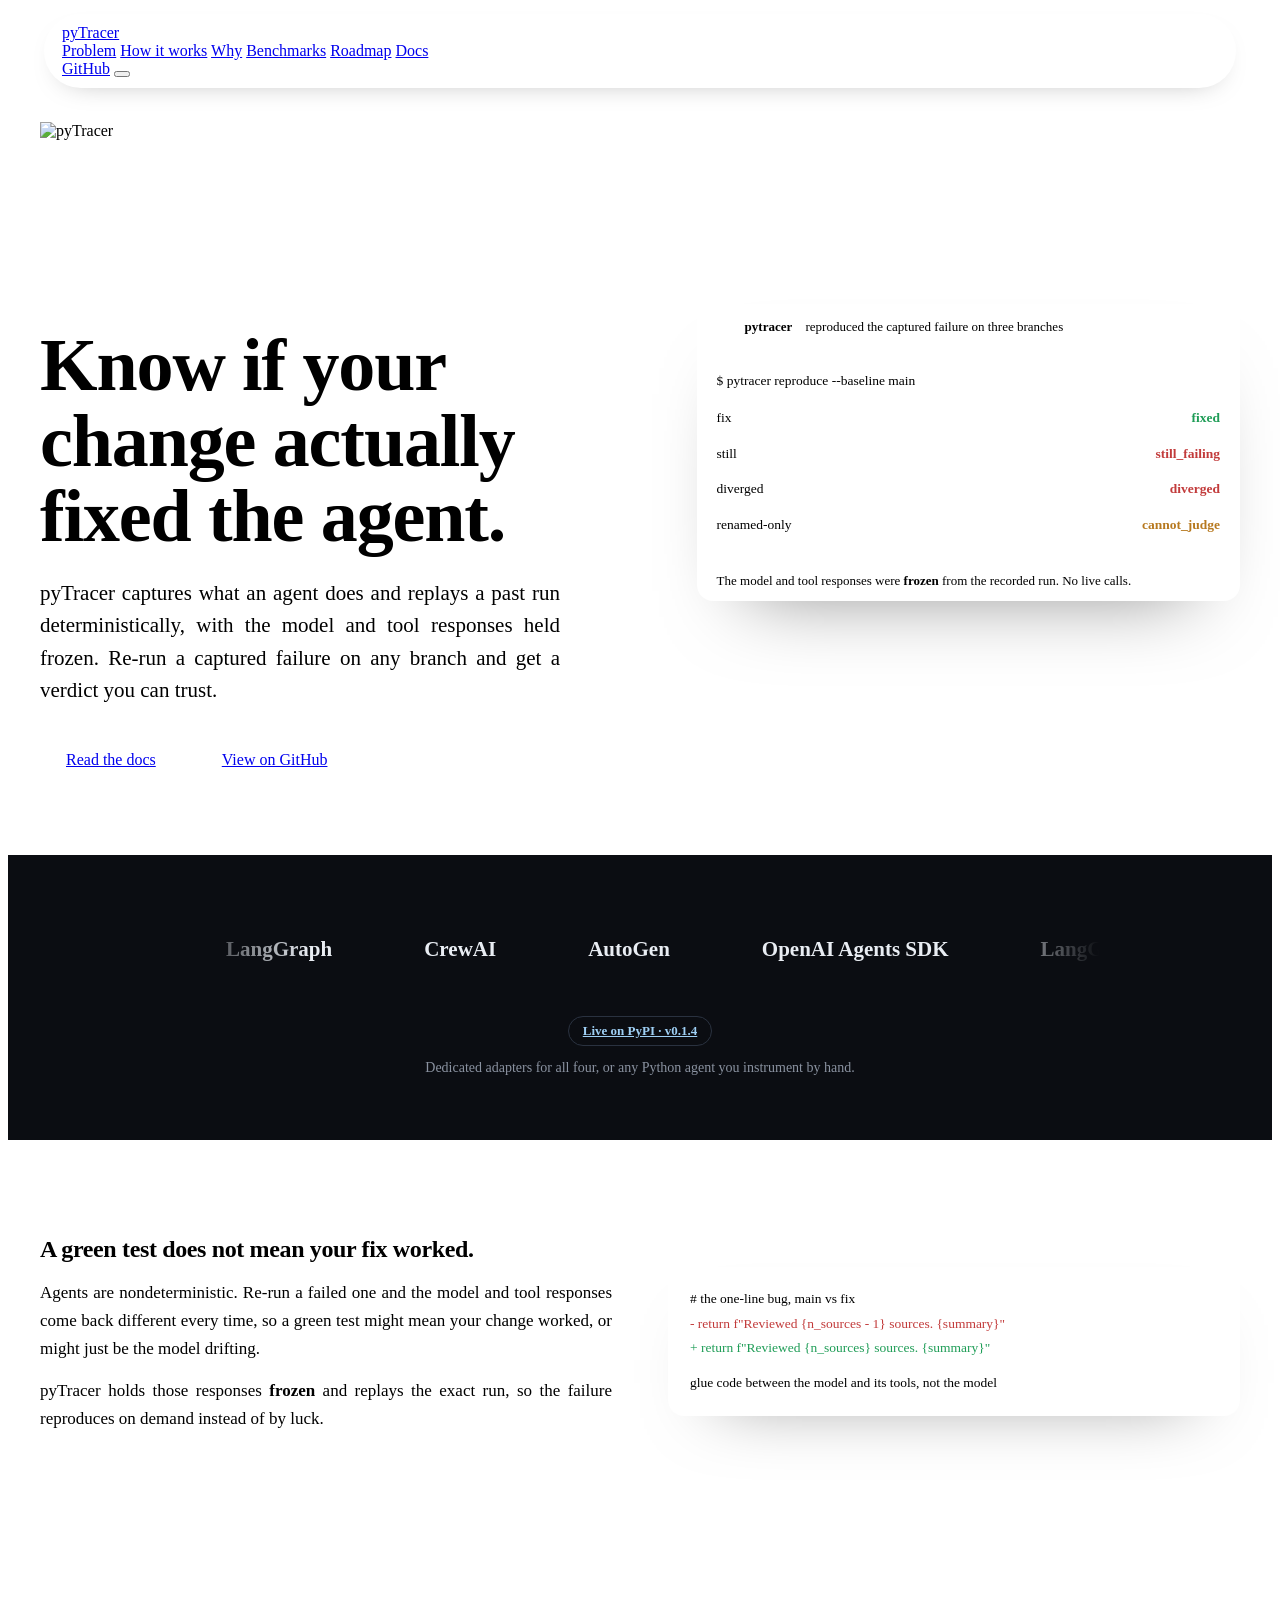
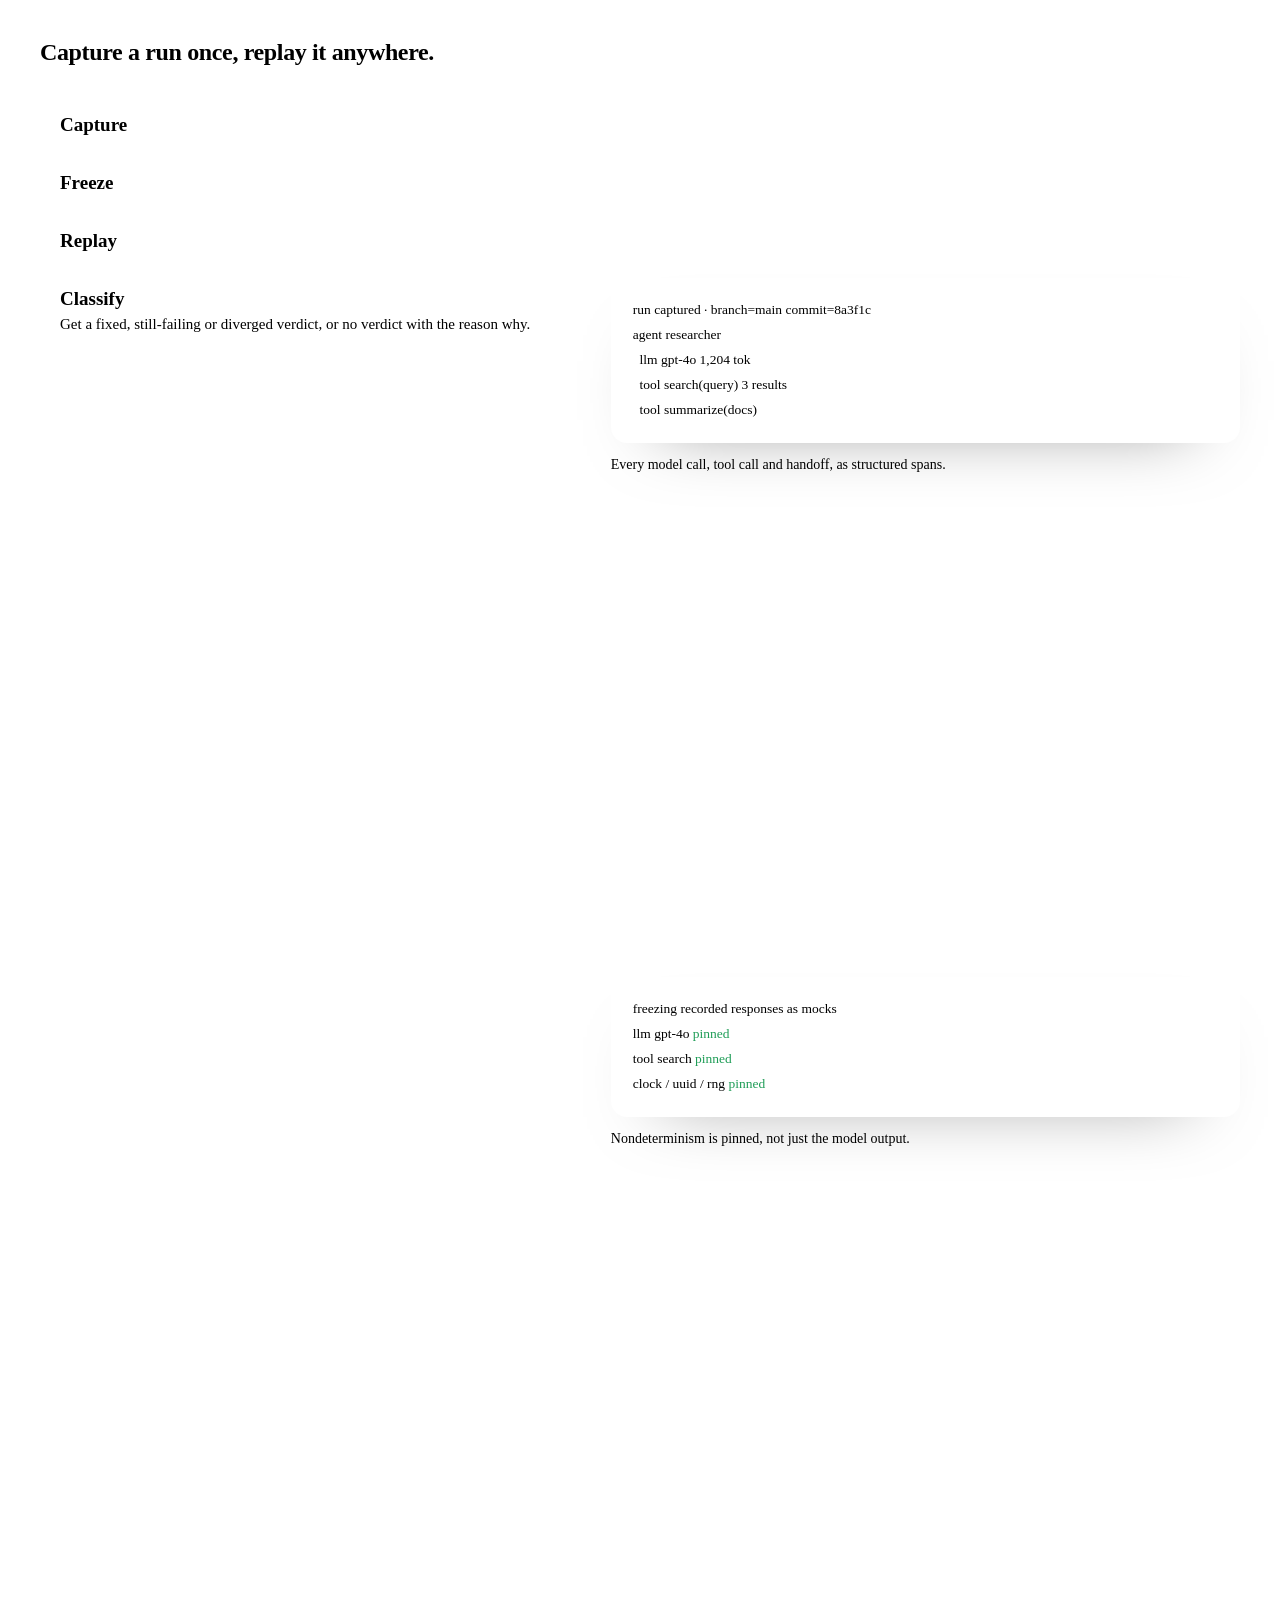
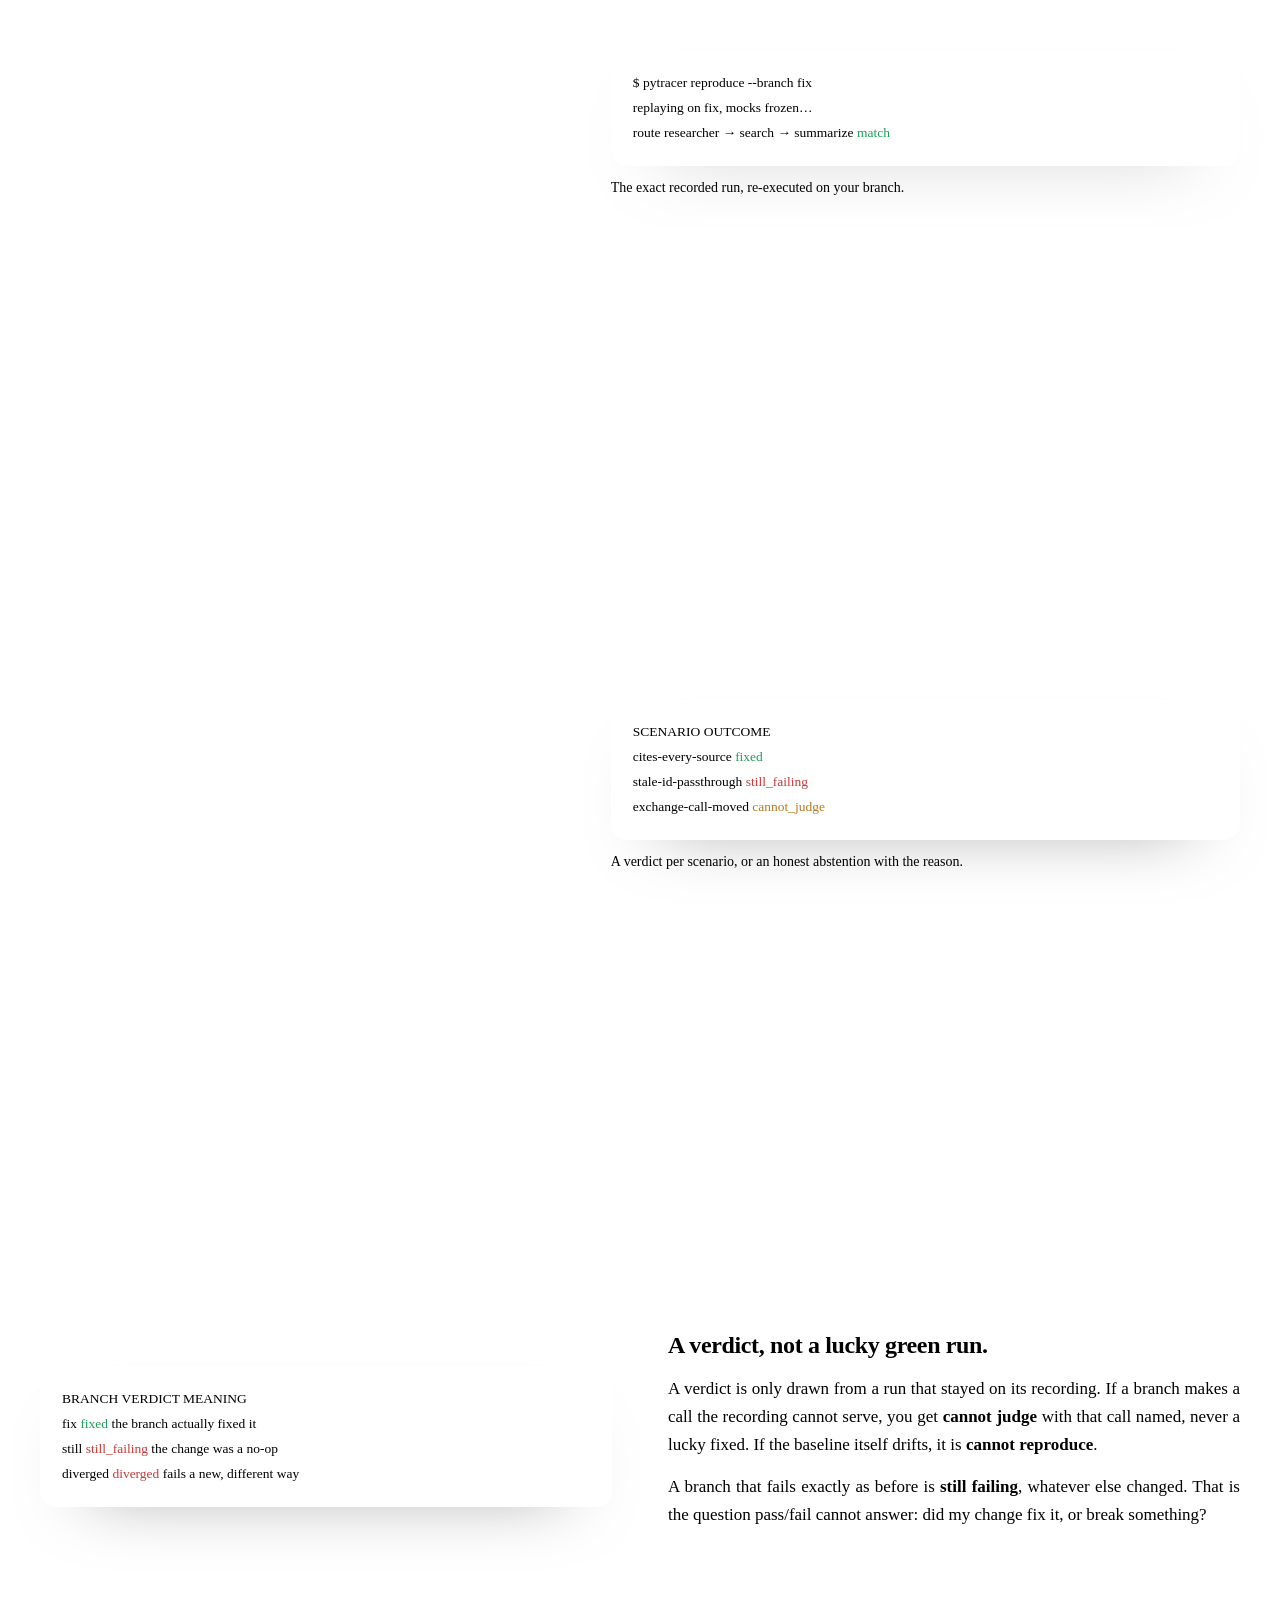
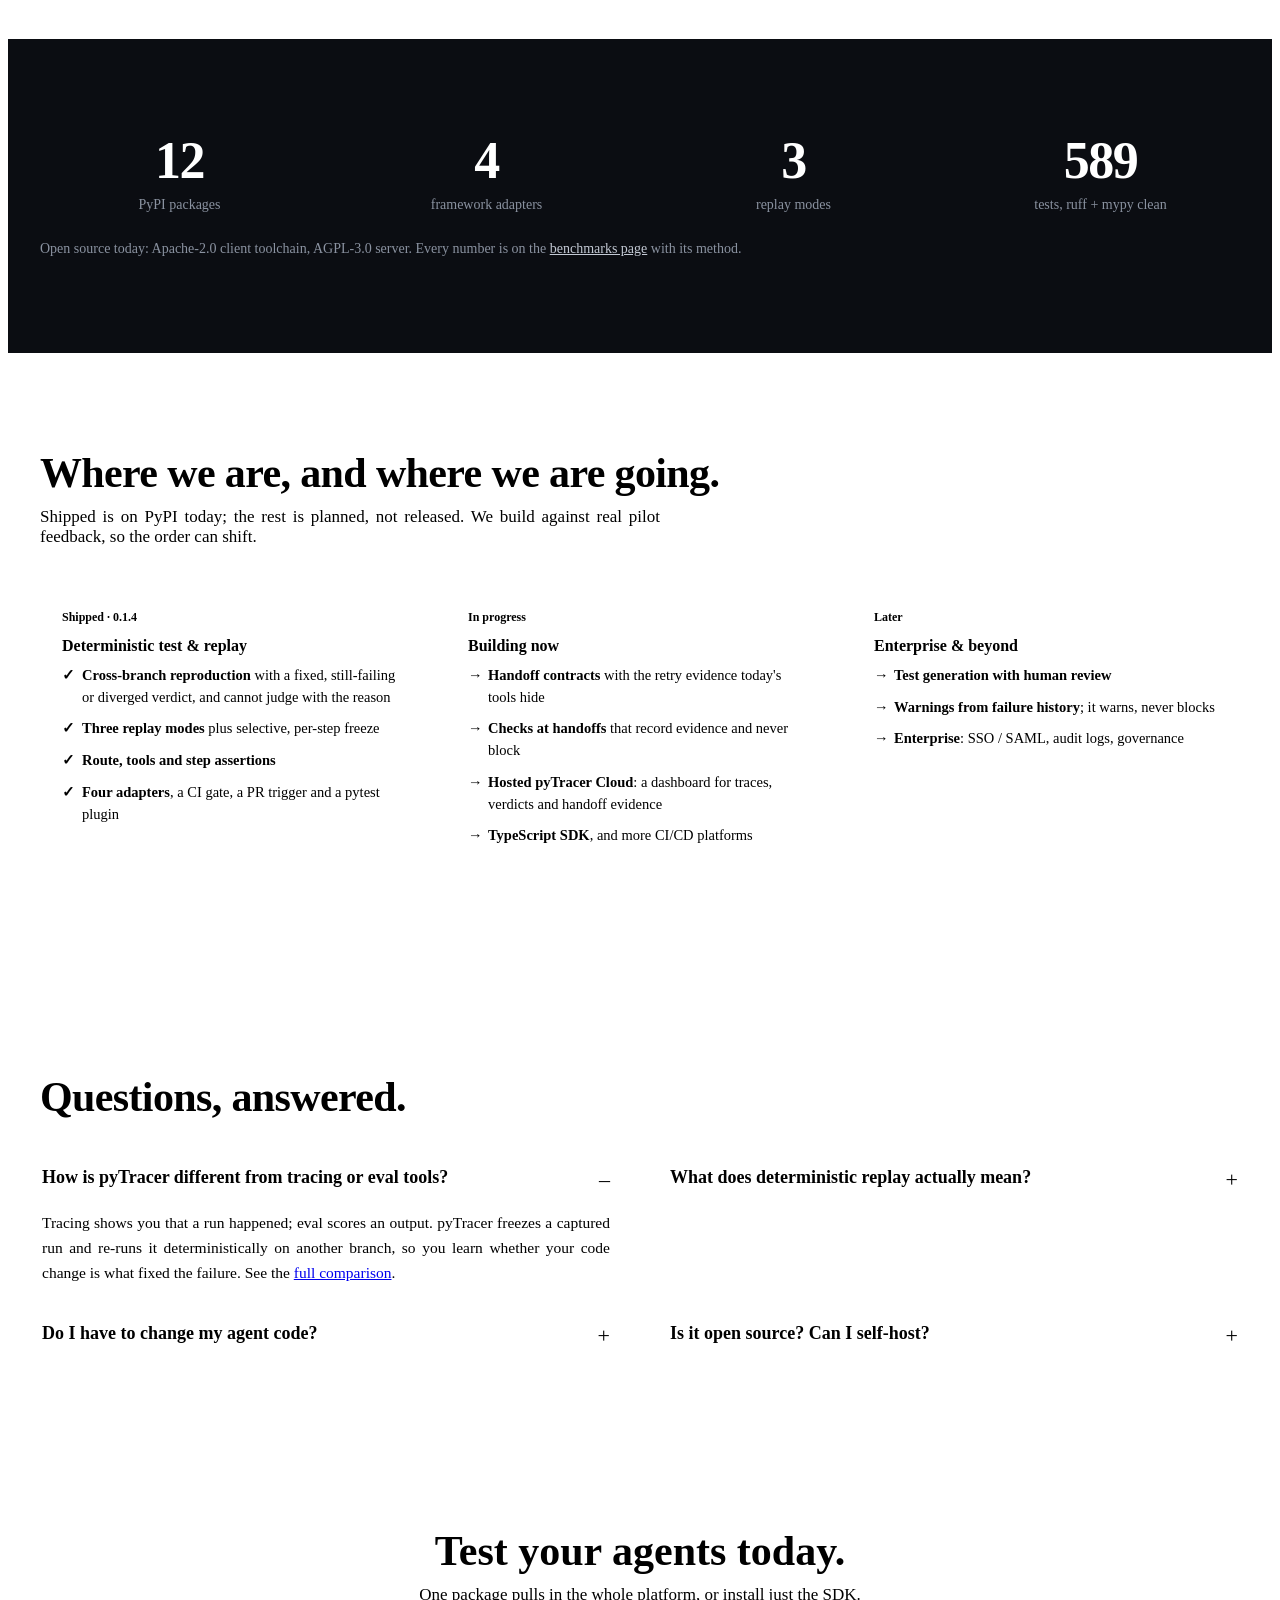
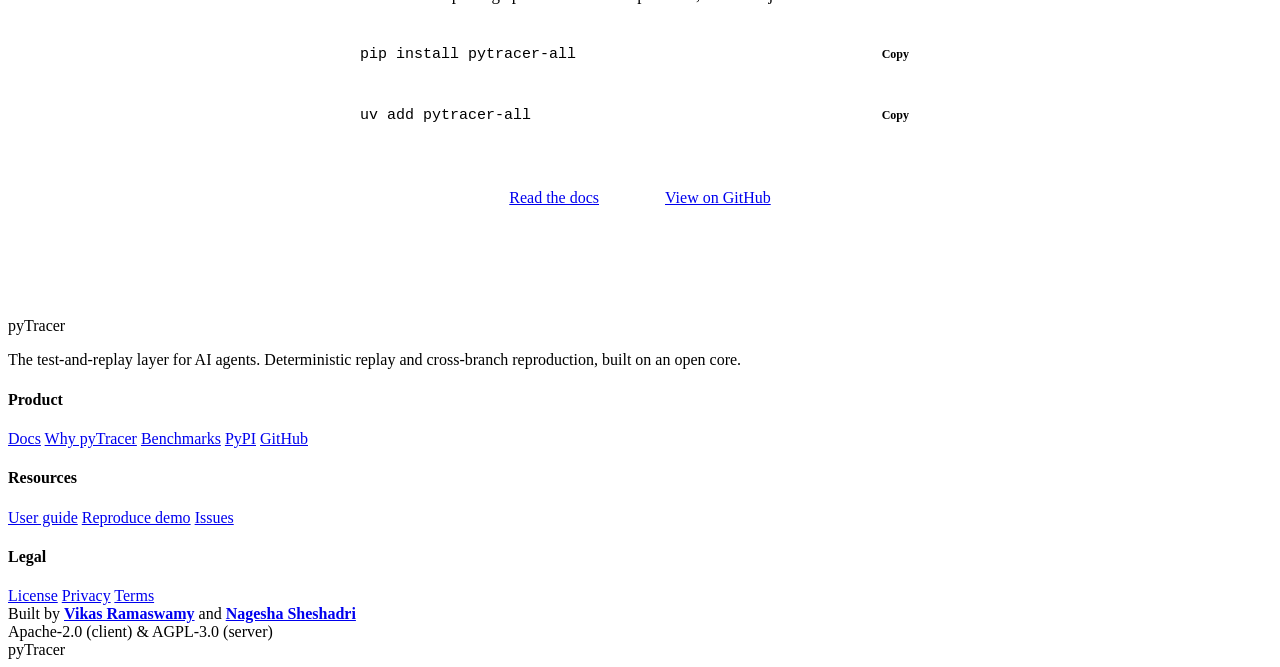
==== commit 9c45cb96: "Merge pull request #148 from vi6120/feature/frameworks-line-centered Center the adapters line below " ====
--- a/site/index.html
+++ b/site/index.html
@@ -77,7 +77,8 @@
   .fw-grid { display: grid; grid-template-columns: repeat(4, 1fr); gap: 1px; background: #1b1f28;
              border: 1px solid #1b1f28; border-radius: 16px; overflow: hidden; }
   .fw-cell { background: #0b0d12; padding: 26px 20px; text-align: center; font-weight: 650; font-size: 17px; color: #e9edf3; }
-  .fw-sub { text-align: center; color: #8a92a0; font-size: 14px; margin-top: 18px; }
+  .fw-sub { color: #8a92a0; font-size: 14px; margin: 14px 0 0; }
+  .section-tight .wrap > p.fw-sub { text-align: center; }
   /* framework slider (continuous, pauses on hover) */
   .fw-slider { position: relative; overflow: hidden; max-width: 920px; margin: 0 auto;
                -webkit-mask-image: linear-gradient(90deg, transparent, #000 14%, #000 86%, transparent);
@@ -291,8 +292,8 @@
             <span class="fw-item dup" aria-hidden="true">OpenAI Agents SDK</span>
           </div>
         </div>
+        <div style="text-align:center;margin-top:18px"><a class="badge-dark" href="https://pypi.org/project/pytracer-all/">Live on PyPI &middot; v0.1.4</a></div>
         <p class="fw-sub">Dedicated adapters for all four, or any Python agent you instrument by hand.</p>
-        <div style="text-align:center"><a class="badge-dark" href="https://pypi.org/project/pytracer-all/">Live on PyPI &middot; v0.1.4</a></div>
       </div>
     </section>
 
